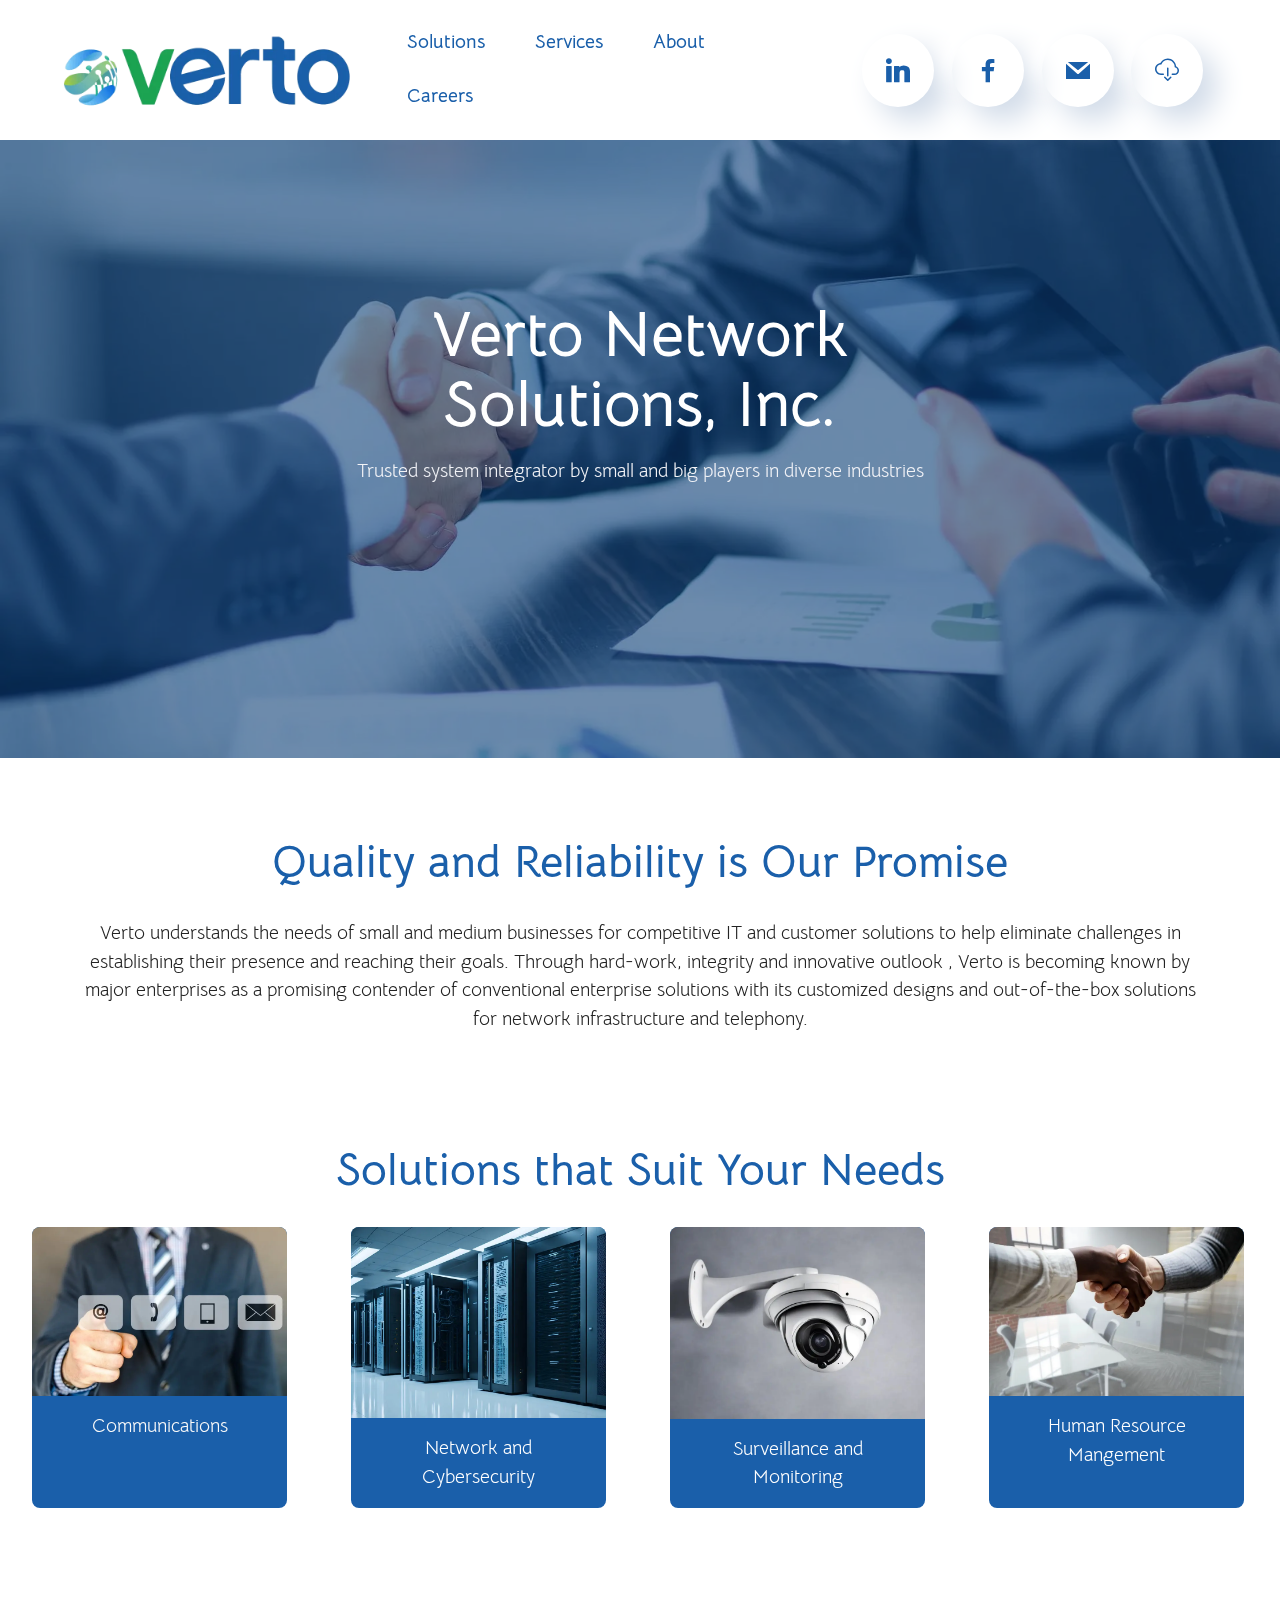
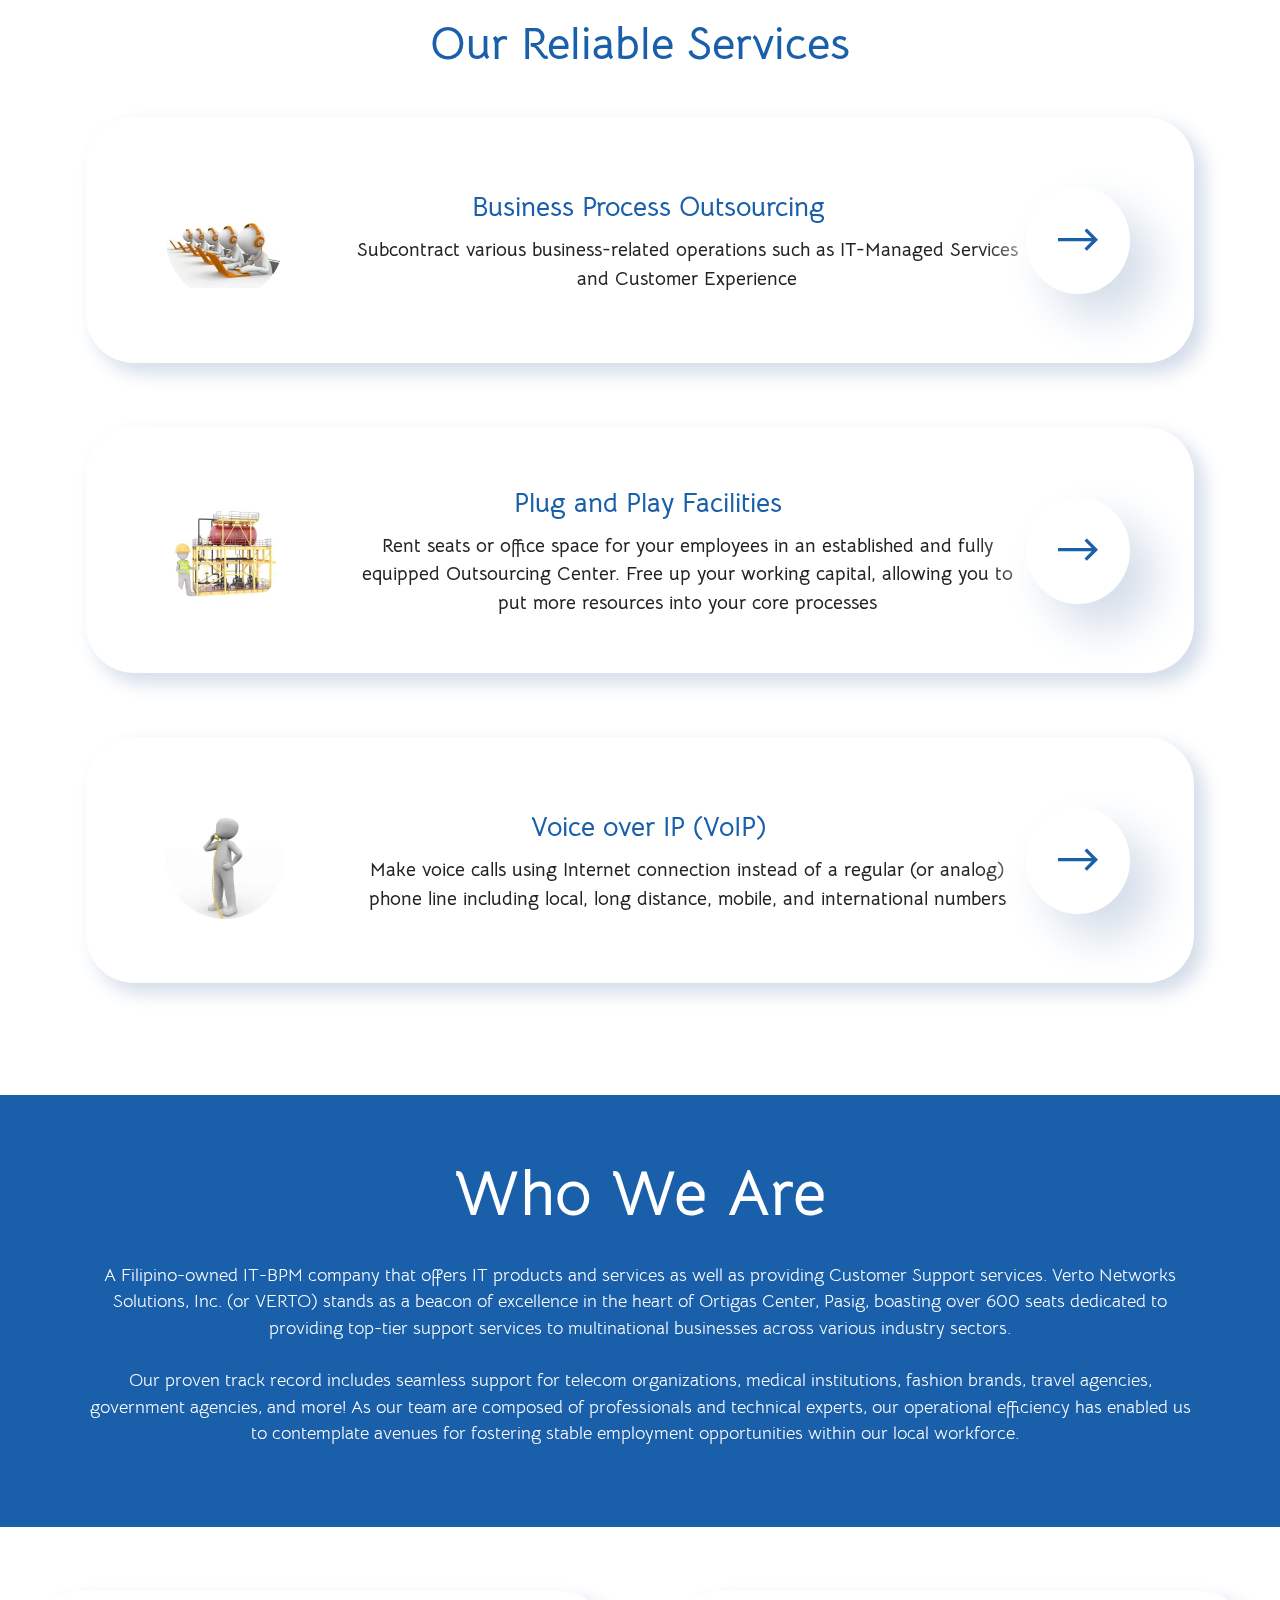
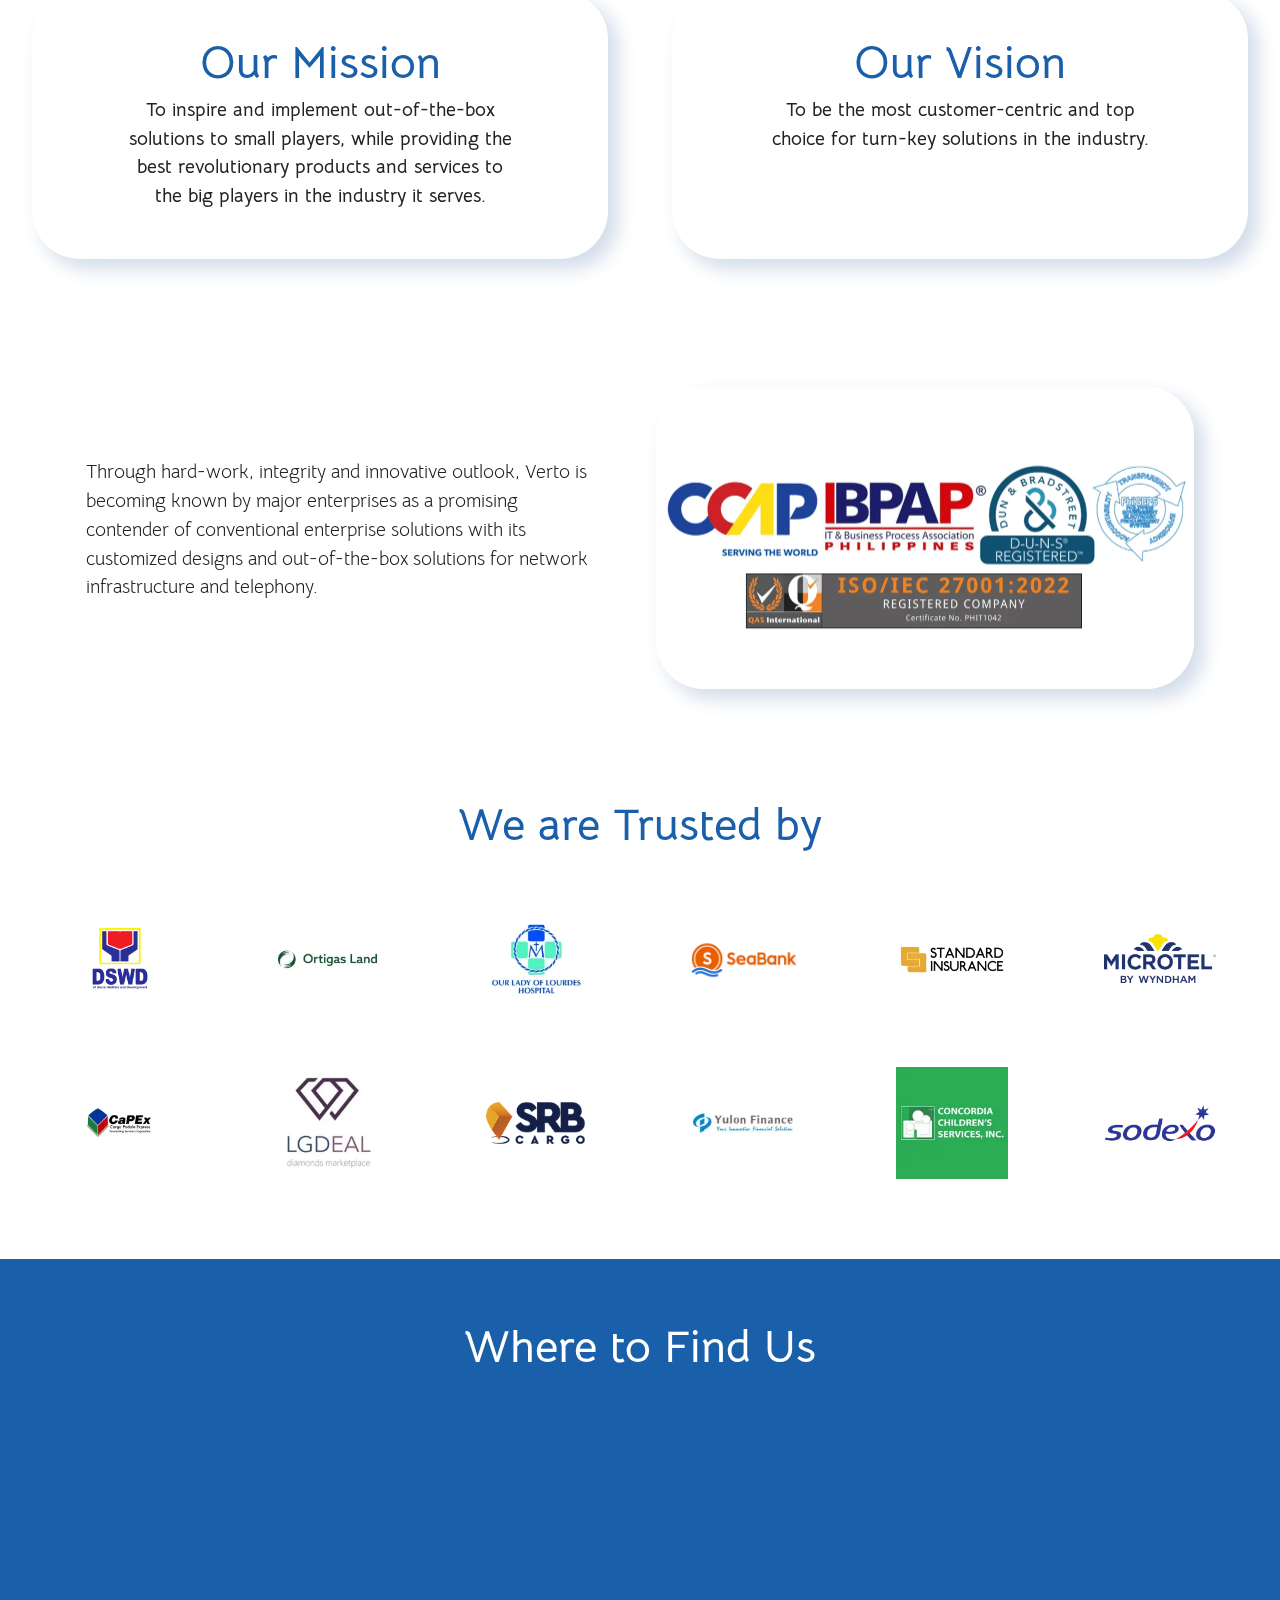
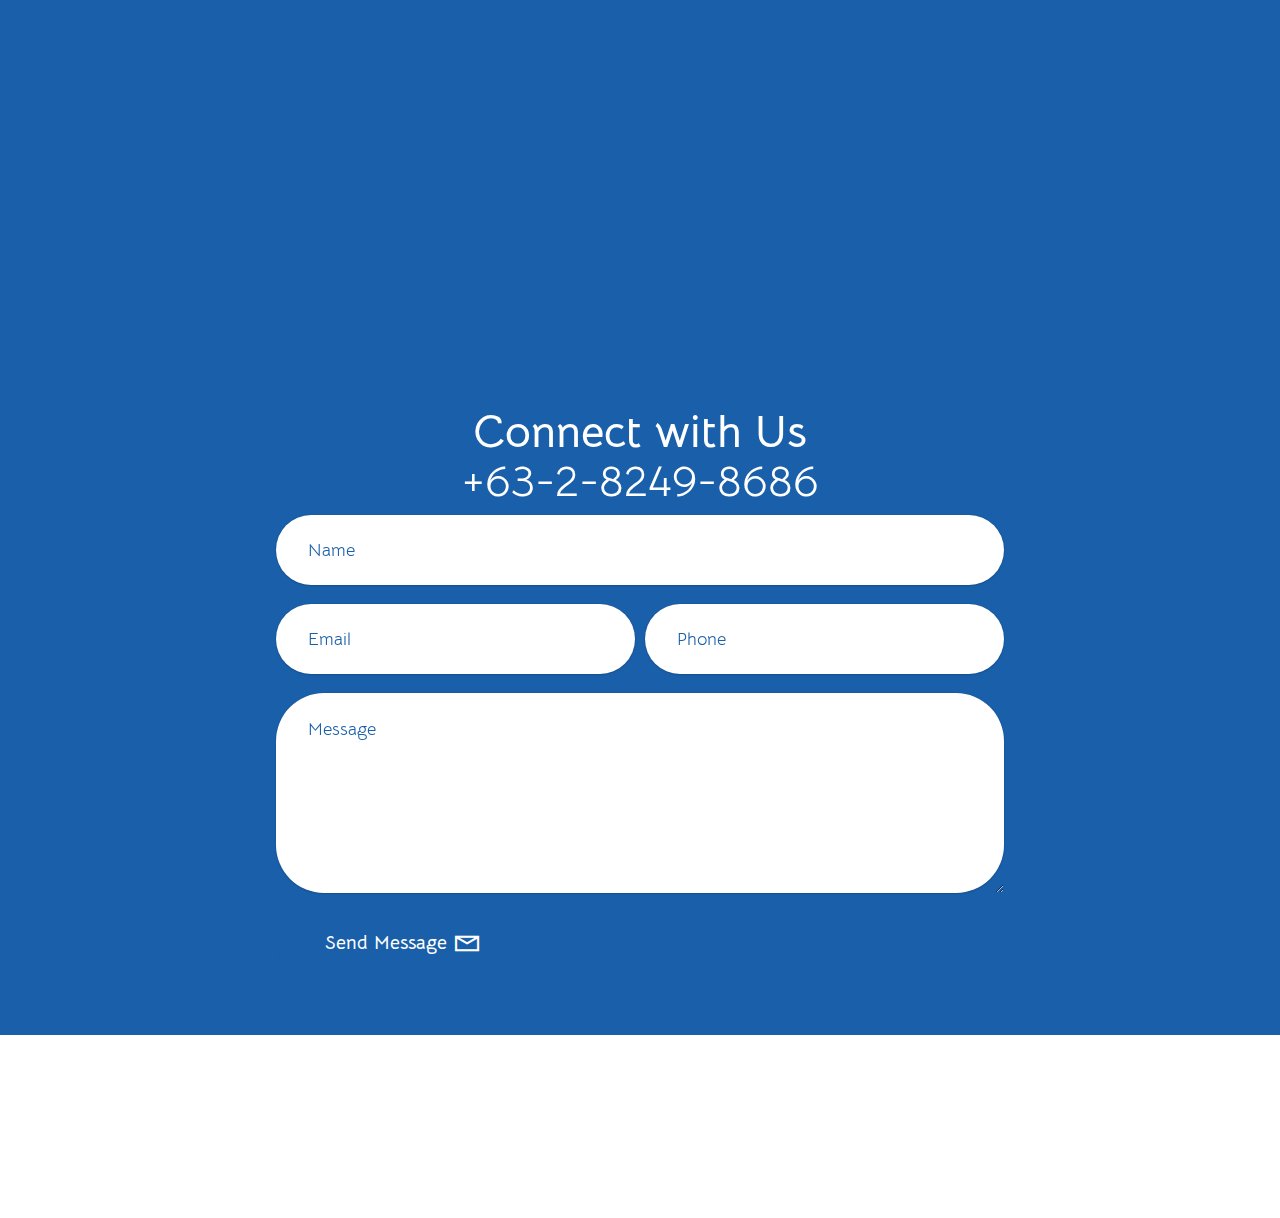
==== index.html @ 300d714e "vertowebsite" ====
<!DOCTYPE html>
<html  >
<head>
  <!-- Site made with Mobirise Website Builder v5.9.17, https://mobirise.com -->
  <meta charset="UTF-8">
  <meta http-equiv="X-UA-Compatible" content="IE=edge">
  <meta name="generator" content="Mobirise v5.9.17, mobirise.com">
  <meta name="viewport" content="width=device-width, initial-scale=1, minimum-scale=1">
  <link rel="shortcut icon" href="assets/images/verto-favicon-128x129.png" type="image/x-icon">
  <meta name="description" content="">
  
  
  <title>Home</title>
  <link rel="stylesheet" href="assets/web/assets/mobirise-icons2/mobirise2.css">
  <link rel="stylesheet" href="assets/web/assets/mobirise-icons-bold/mobirise-icons-bold.css">
  <link rel="stylesheet" href="assets/tether/tether.min.css">
  <link rel="stylesheet" href="assets/bootstrap/css/bootstrap.min.css">
  <link rel="stylesheet" href="assets/bootstrap/css/bootstrap-grid.min.css">
  <link rel="stylesheet" href="assets/bootstrap/css/bootstrap-reboot.min.css">
  <link rel="stylesheet" href="assets/dropdown/css/style.css">
  <link rel="stylesheet" href="assets/formstyler/jquery.formstyler.css">
  <link rel="stylesheet" href="assets/formstyler/jquery.formstyler.theme.css">
  <link rel="stylesheet" href="assets/datepicker/jquery.datetimepicker.min.css">
  <link rel="stylesheet" href="assets/socicon/css/styles.css">
  <link rel="stylesheet" href="assets/theme/css/style.css">
  <link rel="preload" href="https://fonts.googleapis.com/css?family=Bellota+Text:300,300i,400,400i,700,700i&display=swap" as="style" onload="this.onload=null;this.rel='stylesheet'">
  <noscript><link rel="stylesheet" href="https://fonts.googleapis.com/css?family=Bellota+Text:300,300i,400,400i,700,700i&display=swap"></noscript>
  <link rel="preload" as="style" href="assets/mobirise/css/mbr-additional.css?v=G2SCIL"><link rel="stylesheet" href="assets/mobirise/css/mbr-additional.css?v=G2SCIL" type="text/css">

  
  
  
</head>
<body>
  
  <section class="menu menu1 cid-u6RTffE7RL" once="menu" id="menu1-0">
    
    <nav class="navbar navbar-dropdown navbar-fixed-top navbar-expand-lg">
        <div class="container">
            <div class="navbar-brand">
                <span class="navbar-logo">
                    
                        <a href="index.html"><img src="assets/images/verto-png-810x234.webp" alt="Verto Logo" style="height: 5.8rem;"></a>
                    
                </span>
                
            </div>
            <button class="navbar-toggler" type="button" data-toggle="collapse" data-target="#navbarSupportedContent" aria-controls="navbarNavAltMarkup" aria-expanded="false" aria-label="Toggle navigation">
                <div class="hamburger">
                    <span></span>
                    <span></span>
                    <span></span>
                    <span></span>
                </div>
            </button>
            <div class="collapse navbar-collapse" id="navbarSupportedContent">
                <ul class="navbar-nav nav-dropdown nav-right" data-app-modern-menu="true"><li class="nav-item"><a class="nav-link link text-success text-primary display-7" href="index.html#slider2-a">Solutions</a></li>
                    <li class="nav-item"><a class="nav-link link text-success text-primary display-7" href="index.html#clients01-b">Services</a></li>
                    <li class="nav-item"><a class="nav-link link text-success text-primary display-7" href="index.html#article01-e">About</a></li><li class="nav-item"><a class="nav-link link text-success text-primary display-7" href="index.html#article01-e">Careers</a></li></ul>
                <div class="icons-menu">
                    <a class="iconfont-wrapper" href="https://www.linkedin.com/company/verto-communications-networks-solutions/about/" target="_blank">
                        <span class="p-2 mbr-iconfont socicon-linkedin socicon"></span>
                    </a>
                    <a class="iconfont-wrapper" href="https://www.facebook.com/vertoph" target="_blank">
                        <span class="p-2 mbr-iconfont socicon-facebook socicon"></span>
                    </a>
                    <a class="iconfont-wrapper" href="index.html#contacts08-o" target="_blank">
                        <span class="p-2 mbr-iconfont socicon-mail socicon"></span>
                    </a>
                    <a class="iconfont-wrapper" href="brochures.html" target="_blank">
                        <span class="p-2 mbr-iconfont mbrib-download"></span>
                    </a>
                </div>
                
            </div>
        </div>
    </nav>
</section>

<section class="header3 cid-u7ymJeu5uH mbr-parallax-background" id="header03-4d">

    
    


    <div class="mbr-overlay" style="opacity: 0.6; background-color: rgb(11, 62, 117);"></div>

    <div class="container">
        <div class="row justify-content-center">
            <div class="col-12 col-lg-7">
                <h1 class="mbr-section-title mbr-fonts-style mb-3 display-1"><strong>Verto Network Solutions, Inc.</strong></h1>
                
                <p class="mbr-text mbr-fonts-style mb-4 display-7">Trusted system integrator by small and big players in diverse industries<br></p>
                
            </div>
        </div>
    </div>
</section>

<section class="article1 cid-u6RWKQDRRu" id="article01-2">
    
    <div class="container-fluid">
        <div class="row justify-content-center">
            <div class="col-md-12 align-left col-lg-11">
                
                <h4 class="mbr-section-subtitle mbr-fonts-style mb-4 display-2"><strong>Quality and Reliability is Our Promise</strong></h4>
                <p class="mbr-text mbr-fonts-style display-7">Verto understands the needs of small and medium businesses for competitive IT and customer solutions to help eliminate challenges in establishing their presence and reaching their goals.&nbsp;Through hard-work, integrity and innovative outlook , Verto is becoming known by major enterprises as a promising contender of conventional enterprise solutions with its customized designs and out-of-the-box solutions for network infrastructure and telephony.<br></p>
            </div>
        </div>
    </div>
</section>

<section data-bs-version="5.1" class="slider2 mbr-embla justify-content-center cid-u6Sut30b5a" id="slider2-a">
    
    

    

    <div class="position-relative">
        <div class="mbr-section-head justify-content-center d-flex"> 
            <div class="wrap">
               <h4 class="mbr-section-title mbr-fonts-style mb-0 display-2"><strong>Solutions that Suit Your Needs</strong></h4> 
            </div>
        </div>
        <div class="embla mt-4" data-skip-snaps="true" data-align="start" data-contain-scroll="trimSnaps" data-loop="true" data-auto-play="true" data-auto-play-interval="2" data-draggable="true">
            <div class="embla__viewport container-fluid">
                <div class="embla__container">
                    <div class="embla__slide slider-image item" style="margin-left: 2rem; margin-right: 2rem;">
                        <div class="slide-content">
                            <div class="item-wrapper">
                                <div class="item-img">
                                    
                                <a href="communications.html"><img src="assets/images/mbr-880x583.webp" alt="Communications" title=""></a></div>
                            </div>
                            <div class="item-content">
                                <p class="mbr-text mbr-fonts-style mt-3 display-7"><a href="communications.html" class="text-white">Communications</a></p>
                            </div>
                        </div>
                    </div>
                    <div class="embla__slide slider-image item" style="margin-left: 2rem; margin-right: 2rem;">
                        <div class="slide-content">
                            <div class="item-wrapper">
                                <div class="item-img">
                                    
                                <a href="networkandcybersecurity.html"><img src="assets/images/mbr-880x659.webp" alt="Network Security" title=""></a></div>
                            </div>
                            <div class="item-content">
                                <p class="mbr-text mbr-fonts-style mt-3 display-7"><a href="networkandcybersecurity.html" class="text-primary">Network and Cybersecurity</a></p>
                            </div>
                        </div>
                    </div>
                    <div class="embla__slide slider-image item" style="margin-left: 2rem; margin-right: 2rem;">
                        <div class="slide-content">
                            <div class="item-wrapper">
                                <div class="item-img">
                                    
                                <a href="surveillance.html"><img src="assets/images/mbr-880x660.webp" alt="surveillance" title=""></a></div>
                            </div>
                            <div class="item-content">
                                <p class="mbr-text mbr-fonts-style mt-3 display-7"><a href="surveillance.html" class="text-primary">Surveillance and Monitoring</a></p>
                            </div>
                        </div>
                    </div>
                    <div class="embla__slide slider-image item" style="margin-left: 2rem; margin-right: 2rem;">
                        <div class="slide-content">
                            <div class="item-wrapper">
                                <div class="item-img">
                                    
                                <a href="hris.html"><img src="assets/images/mbr-1-880x583.webp" alt="HRIS" title=""></a></div>
                            </div>
                            <div class="item-content">
                                <p class="mbr-text mbr-fonts-style mt-3 display-7"><a href="hris.html" class="text-primary">Human Resource Mangement</a></p>
                            </div>
                        </div>
                    </div>
                    <div class="embla__slide slider-image item" style="margin-left: 2rem; margin-right: 2rem;">
                        <div class="slide-content">
                            <div class="item-wrapper">
                                <div class="item-img">
                                    
                                <a href="chatbot.html"><img src="assets/images/mbr-1-880x587.webp" alt="Chatbot" title=""></a></div>
                            </div>
                            <div class="item-content">
                                <p class="mbr-text mbr-fonts-style mt-3 display-7"><a href="chatbot.html" class="text-primary">Chatbot</a></p>
                            </div>
                        </div>
                    </div>
                    <div class="embla__slide slider-image item" style="margin-left: 2rem; margin-right: 2rem;">
                        <div class="slide-content">
                            <div class="item-wrapper">
                                <div class="item-img">
                                    
                                <a href="communications.html#article06-2q"><img src="assets/images/mbr-880x484.webp" alt="Telemedicine" title=""></a></div>
                            </div>
                            <div class="item-content">
                                <p class="mbr-text mbr-fonts-style mt-3 display-7"><a href="communications.html#article06-2q" class="text-primary">Telemedicine and Teleconsultation</a></p>
                            </div>
                        </div>
                    </div>
                </div>
            </div>
            <button class="embla__button embla__button--prev">
                <span class="mobi-mbri mobi-mbri-arrow-prev mbr-iconfont" aria-hidden="true"></span>
                <span class="sr-only visually-hidden visually-hidden">Previous</span>
            </button>
            <button class="embla__button embla__button--next">
                <span class="mobi-mbri mobi-mbri-arrow-next mbr-iconfont" aria-hidden="true"></span>
                <span class="sr-only visually-hidden visually-hidden">Next</span>
            </button>
        </div>
    </div>
</section>

<section class="clients1 cid-u6SzyJ6UQS" id="clients01-b">
    
    

    
    <div class="container">
        <div class="row justify-content-center">
            <div class="col-12">
                <h2 class="title align-left mbr-fonts-style mb-5 display-2"><strong>Our Reliable Services</strong></h2>

            </div>
            <div class="card col-12 col-md-12 col-lg-12">
                <div class="card-wrapper">
                    <img src="assets/images/mbr-236x189.webp" alt="Mobirise">
                    <div class="card-box">
                        <h4 class="card-title mbr-fonts-style mb-2 display-5"><strong>Business Process Outsourcing</strong></h4>
                        <h5 class="card-text mbr-fonts-style display-7"><strong>Subcontract various business-related operations such as IT-Managed Services and Customer Experience</strong></h5>
                    </div>

                    <a href="bpo.html"><span class="mbr-iconfont m-auto mobi-mbri-right mobi-mbri"></span></a>


                </div>
            </div>
            <div class="card col-12 col-md-12 col-lg-12">
                <div class="card-wrapper">
                    <img src="assets/images/mbr-1-236x236.webp" alt="Mobirise">
                    <div class="card-box">
                        <h4 class="card-title mbr-fonts-style mb-2 display-5"><strong>Plug and Play Facilities</strong></h4>
                        <h5 class="card-text mbr-fonts-style display-7"><strong>Rent seats or office space for your employees in an established and fully equipped Outsourcing Center. Free up your working capital, allowing you to put more resources into your core processes</strong></h5>
                    </div>
                    <a href="seatleasing.html"><span class="mbr-iconfont m-auto mobi-mbri-right mobi-mbri"></span></a>
                </div>
            </div>
            <div class="card col-12 col-md-12 col-lg-12">
                <div class="card-wrapper">
                    <img src="assets/images/mbr-2-236x236.webp" alt="Mobirise">
                    <div class="card-box">
                        <h4 class="card-title mbr-fonts-style mb-2 display-5"><strong>Voice over IP (VoIP)</strong></h4>
                        <h5 class="card-text mbr-fonts-style display-7"><strong>Make voice calls using Internet connection instead of a regular (or analog) phone line including local, long distance, mobile, and international numbers</strong></h5>
                    </div>
                    <a href="voip.html"><span class="mbr-iconfont m-auto mobi-mbri-right mobi-mbri"></span></a>
                </div>
            </div>


        </div>
    </div>
</section>

<section class="article1 cid-u6T4GCsfJ1" id="article01-e">
    
    <div class="container-fluid">
        <div class="row justify-content-center">
            <div class="col-md-12 align-left col-lg-11">
                
                <h4 class="mbr-section-subtitle mbr-fonts-style mb-4 display-1"><strong>Who We Are</strong></h4>
                <p class="mbr-text mbr-fonts-style display-4">A Filipino-owned IT-BPM company that offers IT products and services as well as providing Customer Support services. Verto Networks Solutions, Inc. (or VERTO) stands as a beacon of excellence in the heart of Ortigas Center, Pasig, boasting over 600 seats dedicated to providing top-tier support services to multinational businesses across various industry sectors. 
<br>
<br>Our proven track record includes seamless support for telecom organizations, medical institutions, fashion brands, travel agencies, government agencies, and more! As our team are composed of professionals and technical experts, our operational efficiency has enabled us to contemplate avenues for fostering stable employment opportunities within our local workforce.&nbsp;&nbsp;<br></p>
            </div>
        </div>
    </div>
</section>

<section class="features3 cid-u6T8d492zG" id="features03-j">
    
    

    
    <div class="container-fluid">
        <div class="row justify-content-center">
            <div class="card col-12 col-md-10 col-lg-6">
                <div class="card-wrapper">
                    
                    <div class="card-box">
  
                        <h4 class="card-title mbr-fonts-style mb-2 display-2"><strong>Our Mission</strong></h4>
                        <h5 class="card-text mbr-fonts-style display-7"><strong>To inspire and implement out-of-the-box
</strong><div><strong>solutions to small players, while providing the
</strong></div><div><strong>best revolutionary products and services to
</strong></div><div><strong>the big players in the industry it serves.</strong></div></h5>

                    </div>
                </div>
            </div>
            <div class="card col-12 col-md-10 col-lg-6">
                <div class="card-wrapper">
                    
                    <div class="card-box">
                        <h4 class="card-title mbr-fonts-style mb-2 display-2"><strong>Our Vision</strong></h4>
                        <h5 class="card-text mbr-fonts-style display-7"><strong>To be the most customer-centric and top
</strong><div><strong>choice for turn-key solutions in the industry.</strong></div><br><div><strong>
</strong></div><div><br></div></h5>
                    </div>
                </div>
            </div>


        </div>
    </div>
</section>

<section class="article5 cid-u6T92u7xAh" id="article06-k">

    
    


    
    <div class="container">
        <div class="row justify-content-center">
            <div class="card col-12 col-lg">
                <div class="card-wrapper align-left">
                    
                    <p class="mbr-text mbr-fonts-style display-7">Through hard-work, integrity and innovative outlook, Verto is becoming known by major enterprises as a promising contender of conventional enterprise solutions with its customized designs and out-of-the-box solutions for network infrastructure and telephony.&nbsp;<br></p>
                    
                </div>
            </div>
            <div class="col-12 col-lg-6">
                <div class="image-wrapper">
                    <img src="assets/images/certifications-1076x605.webp" alt="Certifications">
                </div>
            </div>
        </div>
    </div>
</section>

<section class="people5 shopm5 cid-u7JFy0uDtF" id="apeople5-53">
    
    <div class="images-container container-fluid">
        <div class="mbr-section-head">
            <h3 class="mbr-section-title mbr-fonts-style align-center mb-0 display-2">
                <strong>We are Trusted by</strong></h3>
            
        </div>
        <div class="row justify-content-center">
            <div class="card col-6 col-md-4 col-lg-2">
                <img src="assets/images/dswd-symbol-188x106.webp" alt="DSWD">
            </div>
            <div class="card col-6 col-md-4 col-lg-2">
                <img src="assets/images/hellmann-188x44.webp" alt="Ortigas Land">
            </div>
            <div class="card col-6 col-md-4 col-lg-2">
                <img src="assets/images/ollh-logo-188x148.webp" alt="OLLH">
            </div>
            <div class="card col-6 col-md-4 col-lg-2">
                <img src="assets/images/sea-bank-logo-236x124.webp" alt="Seabank">
            </div>
            <div class="card col-6 col-md-4 col-lg-2">
                <img src="assets/images/standard-insurance-188x57.webp" alt="Standard Insurance">
            </div>
            <div class="card col-6 col-md-4 col-lg-2">
                <img src="assets/images/microtel-188x82.webp" alt="Microtel">
            </div>
            <div class="card col-6 col-md-4 col-lg-2">
                <img src="assets/images/capex-188x83.webp" alt="Capex">
            </div>
            <div class="card col-6 col-md-4 col-lg-2">
                <img src="assets/images/lg-deal-188x188.webp" alt="LG Deal">
            </div>
            <div class="card col-6 col-md-4 col-lg-2">
                <img src="assets/images/srb-cargo-logo-for-bright.webp" alt="SRB Cargo">
            </div>
            <div class="card col-6 col-md-4 col-lg-2">
                <img src="assets/images/yulon-188x188.webp" alt="Yulon">
            </div>
            <div class="card col-6 col-md-4 col-lg-2">
                <img src="assets/images/concordia-188x188.webp" alt="Concordia">
            </div>
            <div class="card col-6 col-md-4 col-lg-2">
                <img src="assets/images/sodexo-188x63.webp" alt="Sodexo">
            </div>
        </div>
    </div>
</section>

<section class="map1 cid-u6T9Pi1hJh" id="contacts01-m">
    
    

    
    <div class="container">
        <div class="mbr-section-head mb-4">
            <h3 class="mbr-section-title mbr-fonts-style align-center mb-0 display-2">
                <strong>Where to Find Us</strong></h3>
            
        </div>
        <div class="google-map"><iframe frameborder="0" style="border:0" src="https://www.google.com/maps/embed?pb=!1m18!1m12!1m3!1d3861.366341655413!2d121.05280979678955!3d14.578189200000006!2m3!1f0!2f0!3f0!3m2!1i1024!2i768!4f13.1!3m3!1m2!1s0x3397c86ab75d92e1%3A0x688739fbf3eee1fa!2sVerto%20Network%20Solutions!5e0!3m2!1sen!2sph!4v1710319018170!5m2!1sen!2sph" allowfullscreen=""></iframe></div>
    </div>
</section>

<section class="form cid-u6TbeZFWmE" id="contacts08-o">
    
    
    <div class="container">
        <div class="row">
            <div class="col-lg-8 mx-auto mbr-form" data-form-type="formoid">
                <!--Formbuilder Form-->
                <form action="https://mobirise.eu/" method="POST" class="mbr-form form-with-styler" data-form-title="Form Name"><input type="hidden" name="email" data-form-email="true" value="18IEhIvRUOHEV2rY7Q5wnZ/ZUV1GTMKdFfiV6U76lL2pOCu4YeoHVmBtMT801ZkLtklndbr53vPUrC5aTML6TIJh1AQfZknC8Gq+5koCDkeh3Rp8d1sWj1C5oNeeXJu8.jCtUQnTczThSWA/H2NnuU5cFj2SghXuhWOBDI4qjx935lOnE4qWC6m3Ccd22Rc9cVPEHQQ/4rQj3bzq+5RCrAwsOuUHBgP03xB0JR97o54R8qo2GrSaTorM9vY4dLRVO">
                    <div class="form-row">
                        <div hidden="hidden" data-form-alert="" class="alert alert-success col-12">Your message is received!

One of our people will contact you soon.</div>
                        <div hidden="hidden" data-form-alert-danger="" class="alert alert-danger col-12">Oops...! some
                            problem!</div>
                    </div>
                    <div class="dragArea form-row">
                        <div class="col-lg-12 col-md-12 col-sm-12">
                            <h4 class="mbr-fonts-style display-2"><strong>Connect with Us</strong><br><strong><a href="tel:+63282498686" class="text-primary">+63-2-8249-8686</a></strong></h4>
                        </div>
                        <div class="col-lg-12 col-md-12 col-sm-12">
                        </div>
                        <div data-for="name" class="col-lg-12 col-md-12 col-sm-12 form-group">
                            <input type="text" name="name" placeholder="Name" data-form-field="name" class="form-control display-7" value="" id="name-contacts08-o">
                        </div>
                        <div data-for="email" class="col-lg-6 col-md-12 col-sm-12 form-group">
                            <input type="email" name="email" placeholder="Email" data-form-field="email" class="form-control display-7" value="" id="email-contacts08-o">
                        </div>
                        <div data-for="phone" class="col-lg-6 col-md-12 col-sm-12 form-group">
                            <input type="tel" name="phone" placeholder="Phone" data-form-field="phone" class="form-control display-7" value="" id="phone-contacts08-o">
                        </div>
                        <div data-for="message" class="col-lg-12 col-md-12 col-sm-12 form-group">
                            <textarea name="message" placeholder="Message" data-form-field="message" class="form-control display-7" id="message-contacts08-o"></textarea>
                        </div>
                        <div class="col-auto"><button type="submit" class="btn btn-lg btn-success display-7"><span class="mobi-mbri mobi-mbri-letter mbr-iconfont mbr-iconfont-btn"></span>Send
                                Message</button></div>
                    </div>
                </form>
                <!--Formbuilder Form-->
            </div>
        </div>
    </div>
</section>

<section class="footer1 cid-u7LbedBSmZ mbr-reveal" once="footers" id="footer01-5b">
    

    

    <div class="container">
        <div class="media-container-row align-center mbr-white">
            <div class="row row-links">
                <ul class="foot-menu">
                    
                    
                    
                    
                    
                <li class="foot-menu-item mbr-fonts-style display-7"><a href="tel:+63282498686" class="text-primary">+63-2-8249-8686</a></li><li class="foot-menu-item mbr-fonts-style display-7"><a href="mailto:salesteam@vertocommunications.net" class="text-primary">salesteam@vertocommunications.net</a></li><li class="foot-menu-item mbr-fonts-style display-7"><a href="mailto:apply@vertonetworks.com" class="text-primary">apply@vertonetworks.com</a></li></ul>
            </div>
            
            <div class="row row-copirayt">
                <p class="mbr-text mb-0 mbr-fonts-style mbr-white align-center display-4">
                    © Copyright 2023 Verto Network Solutions, Inc. - All Rights Reserved
                </p>
            </div>
        </div>
    </div>
</section>


<script src="assets/web/assets/jquery/jquery.min.js"></script>
  <script src="assets/popper/popper.min.js"></script>
  <script src="assets/tether/tether.min.js"></script>
  <script src="assets/bootstrap/js/bootstrap.min.js"></script>
  <script src="assets/smoothscroll/smooth-scroll.js"></script>
  <script src="assets/dropdown/js/nav-dropdown.js"></script>
  <script src="assets/dropdown/js/navbar-dropdown.js"></script>
  <script src="assets/touchswipe/jquery.touch-swipe.min.js"></script>
  <script src="assets/parallax/jarallax.min.js"></script>
  <script src="assets/embla/embla.min.js"></script>
  <script src="assets/embla/script.js"></script>
  <script src="assets/formstyler/jquery.formstyler.js"></script>
  <script src="assets/formstyler/jquery.formstyler.min.js"></script>
  <script src="assets/datepicker/jquery.datetimepicker.full.js"></script>
  <script src="assets/theme/js/script.js"></script>
  <script src="assets/formoid/formoid.min.js"></script>
  
  
  
</body>
</html>
---- assets/web/assets/mobirise-icons2/mobirise2.css ----
@font-face {
  font-family: 'Moririse2';
  font-display: swap;
  src:  url('mobirise2.eot?f2bix4');
  src:  url('mobirise2.eot?f2bix4#iefix') format('embedded-opentype'),
    url('mobirise2.ttf?f2bix4') format('truetype'),
    url('mobirise2.woff?f2bix4') format('woff'),
    url('mobirise2.svg?f2bix4#mobirise2') format('svg');
  font-weight: normal;
  font-style: normal;
}

[class^="mobi-"], [class*=" mobi-"] {
  /* use !important to prevent issues with browser extensions that change fonts */
  font-family: 'Moririse2' !important;
  speak: none;
  font-style: normal;
  font-weight: normal;
  font-variant: normal;
  text-transform: none;
  line-height: 1;

  /* Better Font Rendering =========== */
  -webkit-font-smoothing: antialiased;
  -moz-osx-font-smoothing: grayscale;
}

.mobi-mbri-add-submenu:before {
  content: "\e900";
}
.mobi-mbri-alert:before {
  content: "\e901";
}
.mobi-mbri-align-center:before {
  content: "\e902";
}
.mobi-mbri-align-justify:before {
  content: "\e903";
}
.mobi-mbri-align-left:before {
  content: "\e904";
}
.mobi-mbri-align-right:before {
  content: "\e905";
}
.mobi-mbri-android:before {
  content: "\e906";
}
.mobi-mbri-apple:before {
  content: "\e907";
}
.mobi-mbri-arrow-down:before {
  content: "\e908";
}
.mobi-mbri-arrow-next:before {
  content: "\e909";
}
.mobi-mbri-arrow-prev:before {
  content: "\e90a";
}
.mobi-mbri-arrow-up:before {
  content: "\e90b";
}
.mobi-mbri-bold:before {
  content: "\e90c";
}
.mobi-mbri-bookmark:before {
  content: "\e90d";
}
.mobi-mbri-bootstrap:before {
  content: "\e90e";
}
.mobi-mbri-briefcase:before {
  content: "\e90f";
}
.mobi-mbri-browse:before {
  content: "\e910";
}
.mobi-mbri-bulleted-list:before {
  content: "\e911";
}
.mobi-mbri-calendar:before {
  content: "\e912";
}
.mobi-mbri-camera:before {
  content: "\e913";
}
.mobi-mbri-cart-add:before {
  content: "\e914";
}
.mobi-mbri-cart-full:before {
  content: "\e915";
}
.mobi-mbri-cash:before {
  content: "\e916";
}
.mobi-mbri-change-style:before {
  content: "\e917";
}
.mobi-mbri-chat:before {
  content: "\e918";
}
.mobi-mbri-clock:before {
  content: "\e919";
}
.mobi-mbri-close:before {
  content: "\e91a";
}
.mobi-mbri-cloud:before {
  content: "\e91b";
}
.mobi-mbri-code:before {
  content: "\e91c";
}
.mobi-mbri-contact-form:before {
  content: "\e91d";
}
.mobi-mbri-credit-card:before {
  content: "\e91e";
}
.mobi-mbri-cursor-click:before {
  content: "\e91f";
}
.mobi-mbri-cust-feedback:before {
  content: "\e920";
}
.mobi-mbri-database:before {
  content: "\e921";
}
.mobi-mbri-delivery:before {
  content: "\e922";
}
.mobi-mbri-desktop:before {
  content: "\e923";
}
.mobi-mbri-devices:before {
  content: "\e924";
}
.mobi-mbri-down:before {
  content: "\e925";
}
.mobi-mbri-download-2:before {
  content: "\e926";
}
.mobi-mbri-download:before {
  content: "\e927";
}
.mobi-mbri-drag-n-drop-2:before {
  content: "\e928";
}
.mobi-mbri-drag-n-drop:before {
  content: "\e929";
}
.mobi-mbri-edit-2:before {
  content: "\e92a";
}
.mobi-mbri-edit:before {
  content: "\e92b";
}
.mobi-mbri-error:before {
  content: "\e92c";
}
.mobi-mbri-extension:before {
  content: "\e92d";
}
.mobi-mbri-features:before {
  content: "\e92e";
}
.mobi-mbri-file:before {
  content: "\e92f";
}
.mobi-mbri-flag:before {
  content: "\e930";
}
.mobi-mbri-folder:before {
  content: "\e931";
}
.mobi-mbri-gift:before {
  content: "\e932";
}
.mobi-mbri-github:before {
  content: "\e933";
}
.mobi-mbri-globe-2:before {
  content: "\e934";
}
.mobi-mbri-globe:before {
  content: "\e935";
}
.mobi-mbri-growing-chart:before {
  content: "\e936";
}
.mobi-mbri-hearth:before {
  content: "\e937";
}
.mobi-mbri-help:before {
  content: "\e938";
}
.mobi-mbri-home:before {
  content: "\e939";
}
.mobi-mbri-hot-cup:before {
  content: "\e93a";
}
.mobi-mbri-idea:before {
  content: "\e93b";
}
.mobi-mbri-image-gallery:before {
  content: "\e93c";
}
.mobi-mbri-image-slider:before {
  content: "\e93d";
}
.mobi-mbri-info:before {
  content: "\e93e";
}
.mobi-mbri-italic:before {
  content: "\e93f";
}
.mobi-mbri-key:before {
  content: "\e940";
}
.mobi-mbri-laptop:before {
  content: "\e941";
}
.mobi-mbri-layers:before {
  content: "\e942";
}
.mobi-mbri-left-right:before {
  content: "\e943";
}
.mobi-mbri-left:before {
  content: "\e944";
}
.mobi-mbri-letter:before {
  content: "\e945";
}
.mobi-mbri-like:before {
  content: "\e946";
}
.mobi-mbri-link:before {
  content: "\e947";
}
.mobi-mbri-lock:before {
  content: "\e948";
}
.mobi-mbri-login:before {
  content: "\e949";
}
.mobi-mbri-logout:before {
  content: "\e94a";
}
.mobi-mbri-magic-stick:before {
  content: "\e94b";
}
.mobi-mbri-map-pin:before {
  content: "\e94c";
}
.mobi-mbri-menu:before {
  content: "\e94d";
}
.mobi-mbri-mobile-2:before {
  content: "\e94e";
}
.mobi-mbri-mobile-horizontal:before {
  content: "\e94f";
}
.mobi-mbri-mobile:before {
  content: "\e950";
}
.mobi-mbri-mobirise:before {
  content: "\e951";
}
.mobi-mbri-more-horizontal:before {
  content: "\e952";
}
.mobi-mbri-more-vertical:before {
  content: "\e953";
}
.mobi-mbri-music:before {
  content: "\e954";
}
.mobi-mbri-new-file:before {
  content: "\e955";
}
.mobi-mbri-numbered-list:before {
  content: "\e956";
}
.mobi-mbri-opened-folder:before {
  content: "\e957";
}
.mobi-mbri-pages:before {
  content: "\e958";
}
.mobi-mbri-paper-plane:before {
  content: "\e959";
}
.mobi-mbri-paperclip:before {
  content: "\e95a";
}
.mobi-mbri-phone:before {
  content: "\e95b";
}
.mobi-mbri-photo:before {
  content: "\e95c";
}
.mobi-mbri-photos:before {
  content: "\e95d";
}
.mobi-mbri-pin:before {
  content: "\e95e";
}
.mobi-mbri-play:before {
  content: "\e95f";
}
.mobi-mbri-plus:before {
  content: "\e960";
}
.mobi-mbri-preview:before {
  content: "\e961";
}
.mobi-mbri-print:before {
  content: "\e962";
}
.mobi-mbri-protect:before {
  content: "\e963";
}
.mobi-mbri-question:before {
  content: "\e964";
}
.mobi-mbri-quote-left:before {
  content: "\e965";
}
.mobi-mbri-quote-right:before {
  content: "\e966";
}
.mobi-mbri-redo:before {
  content: "\e967";
}
.mobi-mbri-refresh:before {
  content: "\e968";
}
.mobi-mbri-responsive-2:before {
  content: "\e969";
}
.mobi-mbri-responsive:before {
  content: "\e96a";
}
.mobi-mbri-right:before {
  content: "\e96b";
}
.mobi-mbri-rocket:before {
  content: "\e96c";
}
.mobi-mbri-sad-face:before {
  content: "\e96d";
}
.mobi-mbri-sale:before {
  content: "\e96e";
}
.mobi-mbri-save:before {
  content: "\e96f";
}
.mobi-mbri-search:before {
  content: "\e970";
}
.mobi-mbri-setting-2:before {
  content: "\e971";
}
.mobi-mbri-setting-3:before {
  content: "\e972";
}
.mobi-mbri-setting:before {
  content: "\e973";
}
.mobi-mbri-share:before {
  content: "\e974";
}
.mobi-mbri-shopping-bag:before {
  content: "\e975";
}
.mobi-mbri-shopping-basket:before {
  content: "\e976";
}
.mobi-mbri-shopping-cart:before {
  content: "\e977";
}
.mobi-mbri-sites:before {
  content: "\e978";
}
.mobi-mbri-smile-face:before {
  content: "\e979";
}
.mobi-mbri-speed:before {
  content: "\e97a";
}
.mobi-mbri-star:before {
  content: "\e97b";
}
.mobi-mbri-success:before {
  content: "\e97c";
}
.mobi-mbri-sun:before {
  content: "\e97d";
}
.mobi-mbri-sun2:before {
  content: "\e97e";
}
.mobi-mbri-tablet-vertical:before {
  content: "\e97f";
}
.mobi-mbri-tablet:before {
  content: "\e980";
}
.mobi-mbri-target:before {
  content: "\e981";
}
.mobi-mbri-timer:before {
  content: "\e982";
}
.mobi-mbri-to-ftp:before {
  content: "\e983";
}
.mobi-mbri-to-local-drive:before {
  content: "\e984";
}
.mobi-mbri-touch-swipe:before {
  content: "\e985";
}
.mobi-mbri-touch:before {
  content: "\e986";
}
.mobi-mbri-trash:before {
  content: "\e987";
}
.mobi-mbri-underline:before {
  content: "\e988";
}
.mobi-mbri-undo:before {
  content: "\e989";
}
.mobi-mbri-unlink:before {
  content: "\e98a";
}
.mobi-mbri-unlock:before {
  content: "\e98b";
}
.mobi-mbri-up-down:before {
  content: "\e98c";
}
.mobi-mbri-up:before {
  content: "\e98d";
}
.mobi-mbri-update:before {
  content: "\e98e";
}
.mobi-mbri-upload-2:before {
  content: "\e98f";
}
.mobi-mbri-upload:before {
  content: "\e990";
}
.mobi-mbri-user-2:before {
  content: "\e991";
}
.mobi-mbri-user:before {
  content: "\e992";
}
.mobi-mbri-users:before {
  content: "\e993";
}
.mobi-mbri-video-play:before {
  content: "\e994";
}
.mobi-mbri-video:before {
  content: "\e995";
}
.mobi-mbri-watch:before {
  content: "\e996";
}
.mobi-mbri-website-theme-2:before {
  content: "\e997";
}
.mobi-mbri-website-theme:before {
  content: "\e998";
}
.mobi-mbri-wifi:before {
  content: "\e999";
}
.mobi-mbri-windows:before {
  content: "\e99a";
}
.mobi-mbri-zoom-in:before {
  content: "\e99b";
}
.mobi-mbri-zoom-out:before {
  content: "\e99c";
}
---- assets/web/assets/mobirise-icons-bold/mobirise-icons-bold.css ----
@font-face {
  font-family: 'mobirise-icons-bold';
  font-display: swap;
  src:  url('mobirise-icons-bold.eot?m1l4yr');
  src:  url('mobirise-icons-bold.eot?m1l4yr#iefix') format('embedded-opentype'),
    url('mobirise-icons-bold.ttf?m1l4yr') format('truetype'),
    url('mobirise-icons-bold.woff?m1l4yr') format('woff'),
    url('mobirise-icons-bold.svg?m1l4yr#mobirise-icons-bold') format('svg');
  font-weight: normal;
  font-style: normal;
}

[class^="mbrib-"], [class*="mbrib-"] {
  /* use !important to prevent issues with browser extensions that change fonts */
  font-family: 'mobirise-icons-bold' !important;
  speak: none;
  font-style: normal;
  font-weight: normal;
  font-variant: normal;
  text-transform: none;
  line-height: 1;

  /* Better Font Rendering =========== */
  -webkit-font-smoothing: antialiased;
  -moz-osx-font-smoothing: grayscale;
}

.mbrib-add-submenu:before {
  content: "\e900";
}
.mbrib-alert:before {
  content: "\e901";
}
.mbrib-align-center:before {
  content: "\e902";
}
.mbrib-align-justify:before {
  content: "\e903";
}
.mbrib-align-left:before {
  content: "\e904";
}
.mbrib-align-right:before {
  content: "\e905";
}
.mbrib-android:before {
  content: "\e906";
}
.mbrib-apple:before {
  content: "\e907";
}
.mbrib-arrow-down:before {
  content: "\e908";
}
.mbrib-arrow-next:before {
  content: "\e909";
}
.mbrib-arrow-prev:before {
  content: "\e90a";
}
.mbrib-arrow-up:before {
  content: "\e90b";
}
.mbrib-bold:before {
  content: "\e90c";
}
.mbrib-bookmark:before {
  content: "\e90d";
}
.mbrib-bootstrap:before {
  content: "\e90e";
}
.mbrib-briefcase:before {
  content: "\e90f";
}
.mbrib-browse:before {
  content: "\e910";
}
.mbrib-bulleted-list:before {
  content: "\e911";
}
.mbrib-calendar:before {
  content: "\e912";
}
.mbrib-camera:before {
  content: "\e913";
}
.mbrib-cart-add:before {
  content: "\e914";
}
.mbrib-cart-full:before {
  content: "\e915";
}
.mbrib-cash:before {
  content: "\e916";
}
.mbrib-change-style:before {
  content: "\e917";
}
.mbrib-chat:before {
  content: "\e918";
}
.mbrib-clock:before {
  content: "\e919";
}
.mbrib-close:before {
  content: "\e91a";
}
.mbrib-cloud:before {
  content: "\e91b";
}
.mbrib-code:before {
  content: "\e91c";
}
.mbrib-contact-form:before {
  content: "\e91d";
}
.mbrib-credit-card:before {
  content: "\e91e";
}
.mbrib-cursor-click:before {
  content: "\e91f";
}
.mbrib-cust-feedback:before {
  content: "\e920";
}
.mbrib-database:before {
  content: "\e921";
}
.mbrib-delivery:before {
  content: "\e922";
}
.mbrib-desktop:before {
  content: "\e923";
}
.mbrib-devices:before {
  content: "\e924";
}
.mbrib-down:before {
  content: "\e925";
}
.mbrib-download:before {
  content: "\e926";
}
.mbrib-drag-n-drop:before {
  content: "\e927";
}
.mbrib-drag-n-drop2:before {
  content: "\e928";
}
.mbrib-edit:before {
  content: "\e929";
}
.mbrib-edit2:before {
  content: "\e92a";
}
.mbrib-error:before {
  content: "\e92b";
}
.mbrib-extension:before {
  content: "\e92c";
}
.mbrib-features:before {
  content: "\e92d";
}
.mbrib-file:before {
  content: "\e92e";
}
.mbrib-flag:before {
  content: "\e92f";
}
.mbrib-folder:before {
  content: "\e930";
}
.mbrib-gift:before {
  content: "\e931";
}
.mbrib-github:before {
  content: "\e932";
}
.mbrib-globe-2:before {
  content: "\e933";
}
.mbrib-globe:before {
  content: "\e934";
}
.mbrib-growing-chart:before {
  content: "\e935";
}
.mbrib-hearth:before {
  content: "\e936";
}
.mbrib-help:before {
  content: "\e937";
}
.mbrib-home:before {
  content: "\e938";
}
.mbrib-hot-cup:before {
  content: "\e939";
}
.mbrib-idea:before {
  content: "\e93a";
}
.mbrib-image-gallery:before {
  content: "\e93b";
}
.mbrib-image-slider:before {
  content: "\e93c";
}
.mbrib-info:before {
  content: "\e93d";
}
.mbrib-italic:before {
  content: "\e93e";
}
.mbrib-key:before {
  content: "\e93f";
}
.mbrib-laptop:before {
  content: "\e940";
}
.mbrib-layers:before {
  content: "\e941";
}
.mbrib-left-right:before {
  content: "\e942";
}
.mbrib-left:before {
  content: "\e943";
}
.mbrib-letter:before {
  content: "\e944";
}
.mbrib-like:before {
  content: "\e945";
}
.mbrib-link:before {
  content: "\e946";
}
.mbrib-lock:before {
  content: "\e947";
}
.mbrib-login:before {
  content: "\e948";
}
.mbrib-logout:before {
  content: "\e949";
}
.mbrib-magic-stick:before {
  content: "\e94a";
}
.mbrib-map-pin:before {
  content: "\e94b";
}
.mbrib-menu:before {
  content: "\e94c";
}
.mbrib-mobile:before {
  content: "\e94d";
}
.mbrib-mobile2:before {
  content: "\e94e";
}
.mbrib-mobirise:before {
  content: "\e94f";
}
.mbrib-more-horizontal:before {
  content: "\e950";
}
.mbrib-more-vertical:before {
  content: "\e951";
}
.mbrib-music:before {
  content: "\e952";
}
.mbrib-new-file:before {
  content: "\e953";
}
.mbrib-numbered-list:before {
  content: "\e954";
}
.mbrib-opened-folder:before {
  content: "\e955";
}
.mbrib-pages:before {
  content: "\e956";
}
.mbrib-paper-plane:before {
  content: "\e957";
}
.mbrib-paperclip:before {
  content: "\e958";
}
.mbrib-photo:before {
  content: "\e959";
}
.mbrib-photos:before {
  content: "\e95a";
}
.mbrib-pin:before {
  content: "\e95b";
}
.mbrib-play:before {
  content: "\e95c";
}
.mbrib-plus:before {
  content: "\e95d";
}
.mbrib-preview:before {
  content: "\e95e";
}
.mbrib-print:before {
  content: "\e95f";
}
.mbrib-protect:before {
  content: "\e960";
}
.mbrib-question:before {
  content: "\e961";
}
.mbrib-quote-left:before {
  content: "\e962";
}
.mbrib-quote-right:before {
  content: "\e963";
}
.mbrib-redo:before {
  content: "\e964";
}
.mbrib-refresh:before {
  content: "\e965";
}
.mbrib-responsive:before {
  content: "\e966";
}
.mbrib-right:before {
  content: "\e967";
}
.mbrib-rocket:before {
  content: "\e968";
}
.mbrib-sad-face:before {
  content: "\e969";
}
.mbrib-sale:before {
  content: "\e96a";
}
.mbrib-save:before {
  content: "\e96b";
}
.mbrib-search:before {
  content: "\e96c";
}
.mbrib-setting:before {
  content: "\e96d";
}
.mbrib-setting2:before {
  content: "\e96e";
}
.mbrib-setting3:before {
  content: "\e96f";
}
.mbrib-share:before {
  content: "\e970";
}
.mbrib-shopping-bag:before {
  content: "\e971";
}
.mbrib-shopping-basket:before {
  content: "\e972";
}
.mbrib-shopping-cart:before {
  content: "\e973";
}
.mbrib-sites:before {
  content: "\e974";
}
.mbrib-smile-face:before {
  content: "\e975";
}
.mbrib-speed:before {
  content: "\e976";
}
.mbrib-star:before {
  content: "\e977";
}
.mbrib-success:before {
  content: "\e978";
}
.mbrib-sun:before {
  content: "\e979";
}
.mbrib-sun2:before {
  content: "\e97a";
}
.mbrib-tablet-vertical:before {
  content: "\e97b";
}
.mbrib-tablet:before {
  content: "\e97c";
}
.mbrib-target:before {
  content: "\e97d";
}
.mbrib-timer:before {
  content: "\e97e";
}
.mbrib-to-ftp:before {
  content: "\e97f";
}
.mbrib-to-local-drive:before {
  content: "\e980";
}
.mbrib-touch-swipe:before {
  content: "\e981";
}
.mbrib-touch:before {
  content: "\e982";
}
.mbrib-trash:before {
  content: "\e983";
}
.mbrib-underline:before {
  content: "\e984";
}
.mbrib-undo:before {
  content: "\e985";
}
.mbrib-unlink:before {
  content: "\e986";
}
.mbrib-unlock:before {
  content: "\e987";
}
.mbrib-up-down:before {
  content: "\e988";
}
.mbrib-up:before {
  content: "\e989";
}
.mbrib-update:before {
  content: "\e98a";
}
.mbrib-upload:before {
  content: "\e98b";
}
.mbrib-user:before {
  content: "\e98c";
}
.mbrib-user2:before {
  content: "\e98d";
}
.mbrib-users:before {
  content: "\e98e";
}
.mbrib-video-play:before {
  content: "\e98f";
}
.mbrib-video:before {
  content: "\e990";
}
.mbrib-watch:before {
  content: "\e991";
}
.mbrib-website-theme:before {
  content: "\e992";
}
.mbrib-wifi:before {
  content: "\e993";
}
.mbrib-windows:before {
  content: "\e994";
}
.mbrib-zoom-out:before {
  content: "\e995";
}
---- assets/dropdown/css/style.css ----
.navbar-dropdown {
  left: 0;
  padding: 0;
  position: absolute;
  right: 0;
  top: 0;
  transition: all 0.45s ease;
  z-index: 1030;
  background: #282828; }
  .navbar-dropdown .navbar-logo {
    margin-right: 0.8rem;
    transition: margin 0.3s ease-in-out;
    vertical-align: middle; }
    .navbar-dropdown .navbar-logo img {
      height: 3.125rem;
      transition: all 0.3s ease-in-out; }
    .navbar-dropdown .navbar-logo.mbr-iconfont {
      font-size: 3.125rem;
      line-height: 3.125rem; }
  .navbar-dropdown .navbar-caption {
    font-weight: 700;
    white-space: normal;
    vertical-align: -4px;
    line-height: 3.125rem !important; }
    .navbar-dropdown .navbar-caption, .navbar-dropdown .navbar-caption:hover {
      color: inherit;
      text-decoration: none; }
  .navbar-dropdown .mbr-iconfont + .navbar-caption {
    vertical-align: -1px; }
  .navbar-dropdown.navbar-fixed-top {
    position: fixed; }
  .navbar-dropdown .navbar-brand span {
    vertical-align: -4px; }
  .navbar-dropdown.bg-color.transparent {
    background: none; }
  .navbar-dropdown.navbar-short .navbar-brand {
    padding: 0.625rem 0; }
    .navbar-dropdown.navbar-short .navbar-brand span {
      vertical-align: -1px; }
  .navbar-dropdown.navbar-short .navbar-caption {
    line-height: 2.375rem !important;
    vertical-align: -2px; }
  .navbar-dropdown.navbar-short .navbar-logo {
    margin-right: 0.5rem; }
    .navbar-dropdown.navbar-short .navbar-logo img {
      height: 2.375rem; }
    .navbar-dropdown.navbar-short .navbar-logo.mbr-iconfont {
      font-size: 2.375rem;
      line-height: 2.375rem; }
  .navbar-dropdown.navbar-short .mbr-table-cell {
    height: 3.625rem; }
  .navbar-dropdown .navbar-close {
    left: 0.6875rem;
    position: fixed;
    top: 0.75rem;
    z-index: 1000; }
  .navbar-dropdown .hamburger-icon {
    content: "";
    display: inline-block;
    vertical-align: middle;
    width: 16px;
    -webkit-box-shadow: 0 -6px 0 1px #282828,0 0 0 1px #282828,0 6px 0 1px #282828;
    -moz-box-shadow: 0 -6px 0 1px #282828,0 0 0 1px #282828,0 6px 0 1px #282828;
    box-shadow: 0 -6px 0 1px #282828,0 0 0 1px #282828,0 6px 0 1px #282828; }

.dropdown-menu .dropdown-toggle[data-toggle="dropdown-submenu"]::after {
  border-bottom: 0.35em solid transparent;
  border-left: 0.35em solid;
  border-right: 0;
  border-top: 0.35em solid transparent;
  margin-left: 0.3rem; }

.dropdown-menu .dropdown-item:focus {
  outline: 0; }

.nav-dropdown {
  font-size: 0.75rem;
  font-weight: 500;
  height: auto !important; }
  .nav-dropdown .nav-btn {
    padding-left: 1rem; }
  .nav-dropdown .link {
    margin: .667em 1.667em;
    font-weight: 500;
    padding: 0;
    transition: color .2s ease-in-out; }
    .nav-dropdown .link.dropdown-toggle {
      margin-right: 2.583em; }
      .nav-dropdown .link.dropdown-toggle::after {
        margin-left: .25rem;
        border-top: 0.35em solid;
        border-right: 0.35em solid transparent;
        border-left: 0.35em solid transparent;
        border-bottom: 0; }
      .nav-dropdown .link.dropdown-toggle[aria-expanded="true"] {
        margin: 0;
        padding: 0.667em 3.263em  0.667em 1.667em; }
  .nav-dropdown .link::after,
  .nav-dropdown .dropdown-item::after {
    color: inherit; }
  .nav-dropdown .btn {
    font-size: 0.75rem;
    font-weight: 700;
    letter-spacing: 0;
    margin-bottom: 0;
    padding-left: 1.25rem;
    padding-right: 1.25rem; }
  .nav-dropdown .dropdown-menu {
    border-radius: 0;
    border: 0;
    left: 0;
    margin: 0;
    padding-bottom: 1.25rem;
    padding-top: 1.25rem;
    position: relative; }
  .nav-dropdown .dropdown-submenu {
    margin-left: 0.125rem;
    top: 0; }
  .nav-dropdown .dropdown-item {
    font-weight: 500;
    line-height: 2;
    padding: 0.3846em 4.615em 0.3846em 1.5385em;
    position: relative;
    transition: color .2s ease-in-out, background-color .2s ease-in-out; }
    .nav-dropdown .dropdown-item::after {
      margin-top: -0.3077em;
      position: absolute;
      right: 1.1538em;
      top: 50%; }
    .nav-dropdown .dropdown-item:focus, .nav-dropdown .dropdown-item:hover {
      background: none; }

@media (max-width: 767px) {
  .nav-dropdown.navbar-toggleable-sm {
    bottom: 0;
    display: none;
    left: 0;
    overflow-x: hidden;
    position: fixed;
    top: 0;
    transform: translateX(-100%);
    -ms-transform: translateX(-100%);
    -webkit-transform: translateX(-100%);
    width: 18.75rem;
    z-index: 999; } }
.nav-dropdown.navbar-toggleable-xl {
  bottom: 0;
  display: none;
  left: 0;
  overflow-x: hidden;
  position: fixed;
  top: 0;
  transform: translateX(-100%);
  -ms-transform: translateX(-100%);
  -webkit-transform: translateX(-100%);
  width: 18.75rem;
  z-index: 999; }

.nav-dropdown-sm {
  display: block !important;
  overflow-x: hidden;
  overflow: auto;
  padding-top: 3.875rem; }
  .nav-dropdown-sm::after {
    content: "";
    display: block;
    height: 3rem;
    width: 100%; }
  .nav-dropdown-sm.collapse.in ~ .navbar-close {
    display: block !important; }
  .nav-dropdown-sm.collapsing, .nav-dropdown-sm.collapse.in {
    transform: translateX(0);
    -ms-transform: translateX(0);
    -webkit-transform: translateX(0);
    transition: all 0.25s ease-out;
    -webkit-transition: all 0.25s ease-out;
    background: #282828; }
  .nav-dropdown-sm.collapsing[aria-expanded="false"] {
    transform: translateX(-100%);
    -ms-transform: translateX(-100%);
    -webkit-transform: translateX(-100%); }
  .nav-dropdown-sm .nav-item {
    display: block;
    margin-left: 0 !important;
    padding-left: 0; }
  .nav-dropdown-sm .link,
  .nav-dropdown-sm .dropdown-item {
    border-top: 1px dotted rgba(255, 255, 255, 0.1);
    font-size: 0.8125rem;
    line-height: 1.6;
    margin: 0 !important;
    padding: 0.875rem 2.4rem 0.875rem 1.5625rem !important;
    position: relative;
    white-space: normal; }
    .nav-dropdown-sm .link:focus, .nav-dropdown-sm .link:hover,
    .nav-dropdown-sm .dropdown-item:focus,
    .nav-dropdown-sm .dropdown-item:hover {
      background: rgba(0, 0, 0, 0.2) !important;
      color: #c0a375; }
  .nav-dropdown-sm .nav-btn {
    position: relative;
    padding: 1.5625rem 1.5625rem 0 1.5625rem; }
    .nav-dropdown-sm .nav-btn::before {
      border-top: 1px dotted rgba(255, 255, 255, 0.1);
      content: "";
      left: 0;
      position: absolute;
      top: 0;
      width: 100%; }
    .nav-dropdown-sm .nav-btn + .nav-btn {
      padding-top: 0.625rem; }
      .nav-dropdown-sm .nav-btn + .nav-btn::before {
        display: none; }
  .nav-dropdown-sm .btn {
    padding: 0.625rem 0; }
  .nav-dropdown-sm .dropdown-toggle[data-toggle="dropdown-submenu"]::after {
    margin-left: .25rem;
    border-top: 0.35em solid;
    border-right: 0.35em solid transparent;
    border-left: 0.35em solid transparent;
    border-bottom: 0; }
  .nav-dropdown-sm .dropdown-toggle[data-toggle="dropdown-submenu"][aria-expanded="true"]::after {
    border-top: 0;
    border-right: 0.35em solid transparent;
    border-left: 0.35em solid transparent;
    border-bottom: 0.35em solid; }
  .nav-dropdown-sm .dropdown-menu {
    margin: 0;
    padding: 0;
    position: relative;
    top: 0;
    left: 0;
    width: 100%;
    border: 0;
    float: none;
    border-radius: 0;
    background: none; }
  .nav-dropdown-sm .dropdown-submenu {
    left: 100%;
    margin-left: 0.125rem;
    margin-top: -1.25rem;
    top: 0; }

.navbar-toggleable-sm .nav-dropdown .dropdown-menu {
  position: absolute; }

.navbar-toggleable-sm .nav-dropdown .dropdown-submenu {
  left: 100%;
  margin-left: 0.125rem;
  margin-top: -1.25rem;
  top: 0; }

.navbar-toggleable-sm.opened .nav-dropdown .dropdown-menu {
  position: relative; }

.navbar-toggleable-sm.opened .nav-dropdown .dropdown-submenu {
  left: 0;
  margin-left: 00rem;
  margin-top: 0rem;
  top: 0; }

.is-builder .nav-dropdown.collapsing {
  transition: none !important; }

/*# sourceMappingURL=style.css.map */
---- assets/socicon/css/styles.css ----
@charset "UTF-8";

@font-face {
  font-family: 'Socicon';
  src:  url('../fonts/socicon.eot');
  src:  url('../fonts/socicon.eot?#iefix') format('embedded-opentype'),
    url('../fonts/socicon.woff2') format('woff2'),
    url('../fonts/socicon.ttf') format('truetype'),
    url('../fonts/socicon.woff') format('woff'),
    url('../fonts/socicon.svg#socicon') format('svg');
  font-weight: normal;
  font-style: normal;
  font-display: swap;
}

[data-icon]:before {
  font-family: "socicon" !important;
  content: attr(data-icon);
  font-style: normal !important;
  font-weight: normal !important;
  font-variant: normal !important;
  text-transform: none !important;
  speak: none;
  line-height: 1;
  -webkit-font-smoothing: antialiased;
  -moz-osx-font-smoothing: grayscale;
}

[class^="socicon-"], [class*=" socicon-"] {
  /* use !important to prevent issues with browser extensions that change fonts */
  font-family: 'Socicon' !important;
  speak: none;
  font-style: normal;
  font-weight: normal;
  font-variant: normal;
  text-transform: none;
  line-height: 1;

  /* Better Font Rendering =========== */
  -webkit-font-smoothing: antialiased;
  -moz-osx-font-smoothing: grayscale;
}

.socicon-eitaa:before {
  content: "\e97c";
}
.socicon-soroush:before {
  content: "\e97d";
}
.socicon-bale:before {
  content: "\e97e";
}
.socicon-zazzle:before {
  content: "\e97b";
}
.socicon-society6:before {
  content: "\e97a";
}
.socicon-redbubble:before {
  content: "\e979";
}
.socicon-avvo:before {
  content: "\e978";
}
.socicon-stitcher:before {
  content: "\e977";
}
.socicon-googlehangouts:before {
  content: "\e974";
}
.socicon-dlive:before {
  content: "\e975";
}
.socicon-vsco:before {
  content: "\e976";
}
.socicon-flipboard:before {
  content: "\e973";
}
.socicon-ubuntu:before {
  content: "\e958";
}
.socicon-artstation:before {
  content: "\e959";
}
.socicon-invision:before {
  content: "\e95a";
}
.socicon-torial:before {
  content: "\e95b";
}
.socicon-collectorz:before {
  content: "\e95c";
}
.socicon-seenthis:before {
  content: "\e95d";
}
.socicon-googleplaymusic:before {
  content: "\e95e";
}
.socicon-debian:before {
  content: "\e95f";
}
.socicon-filmfreeway:before {
  content: "\e960";
}
.socicon-gnome:before {
  content: "\e961";
}
.socicon-itchio:before {
  content: "\e962";
}
.socicon-jamendo:before {
  content: "\e963";
}
.socicon-mix:before {
  content: "\e964";
}
.socicon-sharepoint:before {
  content: "\e965";
}
.socicon-tinder:before {
  content: "\e966";
}
.socicon-windguru:before {
  content: "\e967";
}
.socicon-cdbaby:before {
  content: "\e968";
}
.socicon-elementaryos:before {
  content: "\e969";
}
.socicon-stage32:before {
  content: "\e96a";
}
.socicon-tiktok:before {
  content: "\e96b";
}
.socicon-gitter:before {
  content: "\e96c";
}
.socicon-letterboxd:before {
  content: "\e96d";
}
.socicon-threema:before {
  content: "\e96e";
}
.socicon-splice:before {
  content: "\e96f";
}
.socicon-metapop:before {
  content: "\e970";
}
.socicon-naver:before {
  content: "\e971";
}
.socicon-remote:before {
  content: "\e972";
}
.socicon-internet:before {
  content: "\e957";
}
.socicon-moddb:before {
  content: "\e94b";
}
.socicon-indiedb:before {
  content: "\e94c";
}
.socicon-traxsource:before {
  content: "\e94d";
}
.socicon-gamefor:before {
  content: "\e94e";
}
.socicon-pixiv:before {
  content: "\e94f";
}
.socicon-myanimelist:before {
  content: "\e950";
}
.socicon-blackberry:before {
  content: "\e951";
}
.socicon-wickr:before {
  content: "\e952";
}
.socicon-spip:before {
  content: "\e953";
}
.socicon-napster:before {
  content: "\e954";
}
.socicon-beatport:before {
  content: "\e955";
}
.socicon-hackerone:before {
  content: "\e956";
}
.socicon-hackernews:before {
  content: "\e946";
}
.socicon-smashwords:before {
  content: "\e947";
}
.socicon-kobo:before {
  content: "\e948";
}
.socicon-bookbub:before {
  content: "\e949";
}
.socicon-mailru:before {
  content: "\e94a";
}
.socicon-gitlab:before {
  content: "\e945";
}
.socicon-instructables:before {
  content: "\e944";
}
.socicon-portfolio:before {
  content: "\e943";
}
.socicon-codered:before {
  content: "\e940";
}
.socicon-origin:before {
  content: "\e941";
}
.socicon-nextdoor:before {
  content: "\e942";
}
.socicon-udemy:before {
  content: "\e93f";
}
.socicon-livemaster:before {
  content: "\e93e";
}
.socicon-crunchbase:before {
  content: "\e93b";
}
.socicon-homefy:before {
  content: "\e93c";
}
.socicon-calendly:before {
  content: "\e93d";
}
.socicon-realtor:before {
  content: "\e90f";
}
.socicon-tidal:before {
  content: "\e910";
}
.socicon-qobuz:before {
  content: "\e911";
}
.socicon-natgeo:before {
  content: "\e912";
}
.socicon-mastodon:before {
  content: "\e913";
}
.socicon-unsplash:before {
  content: "\e914";
}
.socicon-homeadvisor:before {
  content: "\e915";
}
.socicon-angieslist:before {
  content: "\e916";
}
.socicon-codepen:before {
  content: "\e917";
}
.socicon-slack:before {
  content: "\e918";
}
.socicon-openaigym:before {
  content: "\e919";
}
.socicon-logmein:before {
  content: "\e91a";
}
.socicon-fiverr:before {
  content: "\e91b";
}
.socicon-gotomeeting:before {
  content: "\e91c";
}
.socicon-aliexpress:before {
  content: "\e91d";
}
.socicon-guru:before {
  content: "\e91e";
}
.socicon-appstore:before {
  content: "\e91f";
}
.socicon-homes:before {
  content: "\e920";
}
.socicon-zoom:before {
  content: "\e921";
}
.socicon-alibaba:before {
  content: "\e922";
}
.socicon-craigslist:before {
  content: "\e923";
}
.socicon-wix:before {
  content: "\e924";
}
.socicon-redfin:before {
  content: "\e925";
}
.socicon-googlecalendar:before {
  content: "\e926";
}
.socicon-shopify:before {
  content: "\e927";
}
.socicon-freelancer:before {
  content: "\e928";
}
.socicon-seedrs:before {
  content: "\e929";
}
.socicon-bing:before {
  content: "\e92a";
}
.socicon-doodle:before {
  content: "\e92b";
}
.socicon-bonanza:before {
  content: "\e92c";
}
.socicon-squarespace:before {
  content: "\e92d";
}
.socicon-toptal:before {
  content: "\e92e";
}
.socicon-gust:before {
  content: "\e92f";
}
.socicon-ask:before {
  content: "\e930";
}
.socicon-trulia:before {
  content: "\e931";
}
.socicon-loomly:before {
  content: "\e932";
}
.socicon-ghost:before {
  content: "\e933";
}
.socicon-upwork:before {
  content: "\e934";
}
.socicon-fundable:before {
  content: "\e935";
}
.socicon-booking:before {
  content: "\e936";
}
.socicon-googlemaps:before {
  content: "\e937";
}
.socicon-zillow:before {
  content: "\e938";
}
.socicon-niconico:before {
  content: "\e939";
}
.socicon-toneden:before {
  content: "\e93a";
}
.socicon-augment:before {
  content: "\e908";
}
.socicon-bitbucket:before {
  content: "\e909";
}
.socicon-fyuse:before {
  content: "\e90a";
}
.socicon-yt-gaming:before {
  content: "\e90b";
}
.socicon-sketchfab:before {
  content: "\e90c";
}
.socicon-mobcrush:before {
  content: "\e90d";
}
.socicon-microsoft:before {
  content: "\e90e";
}
.socicon-pandora:before {
  content: "\e907";
}
.socicon-messenger:before {
  content: "\e906";
}
.socicon-gamewisp:before {
  content: "\e905";
}
.socicon-bloglovin:before {
  content: "\e904";
}
.socicon-tunein:before {
  content: "\e903";
}
.socicon-gamejolt:before {
  content: "\e901";
}
.socicon-trello:before {
  content: "\e902";
}
.socicon-spreadshirt:before {
  content: "\e900";
}
.socicon-500px:before {
  content: "\e000";
}
.socicon-8tracks:before {
  content: "\e001";
}
.socicon-airbnb:before {
  content: "\e002";
}
.socicon-alliance:before {
  content: "\e003";
}
.socicon-amazon:before {
  content: "\e004";
}
.socicon-amplement:before {
  content: "\e005";
}
.socicon-android:before {
  content: "\e006";
}
.socicon-angellist:before {
  content: "\e007";
}
.socicon-apple:before {
  content: "\e008";
}
.socicon-appnet:before {
  content: "\e009";
}
.socicon-baidu:before {
  content: "\e00a";
}
.socicon-bandcamp:before {
  content: "\e00b";
}
.socicon-battlenet:before {
  content: "\e00c";
}
.socicon-mixer:before {
  content: "\e00d";
}
.socicon-bebee:before {
  content: "\e00e";
}
.socicon-bebo:before {
  content: "\e00f";
}
.socicon-behance:before {
  content: "\e010";
}
.socicon-blizzard:before {
  content: "\e011";
}
.socicon-blogger:before {
  content: "\e012";
}
.socicon-buffer:before {
  content: "\e013";
}
.socicon-chrome:before {
  content: "\e014";
}
.socicon-coderwall:before {
  content: "\e015";
}
.socicon-curse:before {
  content: "\e016";
}
.socicon-dailymotion:before {
  content: "\e017";
}
.socicon-deezer:before {
  content: "\e018";
}
.socicon-delicious:before {
  content: "\e019";
}
.socicon-deviantart:before {
  content: "\e01a";
}
.socicon-diablo:before {
  content: "\e01b";
}
.socicon-digg:before {
  content: "\e01c";
}
.socicon-discord:before {
  content: "\e01d";
}
.socicon-disqus:before {
  content: "\e01e";
}
.socicon-douban:before {
  content: "\e01f";
}
.socicon-draugiem:before {
  content: "\e020";
}
.socicon-dribbble:before {
  content: "\e021";
}
.socicon-drupal:before {
  content: "\e022";
}
.socicon-ebay:before {
  content: "\e023";
}
.socicon-ello:before {
  content: "\e024";
}
.socicon-endomodo:before {
  content: "\e025";
}
.socicon-envato:before {
  content: "\e026";
}
.socicon-etsy:before {
  content: "\e027";
}
.socicon-facebook:before {
  content: "\e028";
}
.socicon-feedburner:before {
  content: "\e029";
}
.socicon-filmweb:before {
  content: "\e02a";
}
.socicon-firefox:before {
  content: "\e02b";
}
.socicon-flattr:before {
  content: "\e02c";
}
.socicon-flickr:before {
  content: "\e02d";
}
.socicon-formulr:before {
  content: "\e02e";
}
.socicon-forrst:before {
  content: "\e02f";
}
.socicon-foursquare:before {
  content: "\e030";
}
.socicon-friendfeed:before {
  content: "\e031";
}
.socicon-github:before {
  content: "\e032";
}
.socicon-goodreads:before {
  content: "\e033";
}
.socicon-google:before {
  content: "\e034";
}
.socicon-googlescholar:before {
  content: "\e035";
}
.socicon-googlegroups:before {
  content: "\e036";
}
.socicon-googlephotos:before {
  content: "\e037";
}
.socicon-googleplus:before {
  content: "\e038";
}
.socicon-grooveshark:before {
  content: "\e039";
}
.socicon-hackerrank:before {
  content: "\e03a";
}
.socicon-hearthstone:before {
  content: "\e03b";
}
.socicon-hellocoton:before {
  content: "\e03c";
}
.socicon-heroes:before {
  content: "\e03d";
}
.socicon-smashcast:before {
  content: "\e03e";
}
.socicon-horde:before {
  content: "\e03f";
}
.socicon-houzz:before {
  content: "\e040";
}
.socicon-icq:before {
  content: "\e041";
}
.socicon-identica:before {
  content: "\e042";
}
.socicon-imdb:before {
  content: "\e043";
}
.socicon-instagram:before {
  content: "\e044";
}
.socicon-issuu:before {
  content: "\e045";
}
.socicon-istock:before {
  content: "\e046";
}
.socicon-itunes:before {
  content: "\e047";
}
.socicon-keybase:before {
  content: "\e048";
}
.socicon-lanyrd:before {
  content: "\e049";
}
.socicon-lastfm:before {
  content: "\e04a";
}
.socicon-line:before {
  content: "\e04b";
}
.socicon-linkedin:before {
  content: "\e04c";
}
.socicon-livejournal:before {
  content: "\e04d";
}
.socicon-lyft:before {
  content: "\e04e";
}
.socicon-macos:before {
  content: "\e04f";
}
.socicon-mail:before {
  content: "\e050";
}
.socicon-medium:before {
  content: "\e051";
}
.socicon-meetup:before {
  content: "\e052";
}
.socicon-mixcloud:before {
  content: "\e053";
}
.socicon-modelmayhem:before {
  content: "\e054";
}
.socicon-mumble:before {
  content: "\e055";
}
.socicon-myspace:before {
  content: "\e056";
}
.socicon-newsvine:before {
  content: "\e057";
}
.socicon-nintendo:before {
  content: "\e058";
}
.socicon-npm:before {
  content: "\e059";
}
.socicon-odnoklassniki:before {
  content: "\e05a";
}
.socicon-openid:before {
  content: "\e05b";
}
.socicon-opera:before {
  content: "\e05c";
}
.socicon-outlook:before {
  content: "\e05d";
}
.socicon-overwatch:before {
  content: "\e05e";
}
.socicon-patreon:before {
  content: "\e05f";
}
.socicon-paypal:before {
  content: "\e060";
}
.socicon-periscope:before {
  content: "\e061";
}
.socicon-persona:before {
  content: "\e062";
}
.socicon-pinterest:before {
  content: "\e063";
}
.socicon-play:before {
  content: "\e064";
}
.socicon-player:before {
  content: "\e065";
}
.socicon-playstation:before {
  content: "\e066";
}
.socicon-pocket:before {
  content: "\e067";
}
.socicon-qq:before {
  content: "\e068";
}
.socicon-quora:before {
  content: "\e069";
}
.socicon-raidcall:before {
  content: "\e06a";
}
.socicon-ravelry:before {
  content: "\e06b";
}
.socicon-reddit:before {
  content: "\e06c";
}
.socicon-renren:before {
  content: "\e06d";
}
.socicon-researchgate:before {
  content: "\e06e";
}
.socicon-residentadvisor:before {
  content: "\e06f";
}
.socicon-reverbnation:before {
  content: "\e070";
}
.socicon-rss:before {
  content: "\e071";
}
.socicon-sharethis:before {
  content: "\e072";
}
.socicon-skype:before {
  content: "\e073";
}
.socicon-slideshare:before {
  content: "\e074";
}
.socicon-smugmug:before {
  content: "\e075";
}
.socicon-snapchat:before {
  content: "\e076";
}
.socicon-songkick:before {
  content: "\e077";
}
.socicon-soundcloud:before {
  content: "\e078";
}
.socicon-spotify:before {
  content: "\e079";
}
.socicon-stackexchange:before {
  content: "\e07a";
}
.socicon-stackoverflow:before {
  content: "\e07b";
}
.socicon-starcraft:before {
  content: "\e07c";
}
.socicon-stayfriends:before {
  content: "\e07d";
}
.socicon-steam:before {
  content: "\e07e";
}
.socicon-storehouse:before {
  content: "\e07f";
}
.socicon-strava:before {
  content: "\e080";
}
.socicon-streamjar:before {
  content: "\e081";
}
.socicon-stumbleupon:before {
  content: "\e082";
}
.socicon-swarm:before {
  content: "\e083";
}
.socicon-teamspeak:before {
  content: "\e084";
}
.socicon-teamviewer:before {
  content: "\e085";
}
.socicon-technorati:before {
  content: "\e086";
}
.socicon-telegram:before {
  content: "\e087";
}
.socicon-tripadvisor:before {
  content: "\e088";
}
.socicon-tripit:before {
  content: "\e089";
}
.socicon-triplej:before {
  content: "\e08a";
}
.socicon-tumblr:before {
  content: "\e08b";
}
.socicon-twitch:before {
  content: "\e08c";
}
.socicon-twitter:before {
  content: "\e08d";
}
.socicon-uber:before {
  content: "\e08e";
}
.socicon-ventrilo:before {
  content: "\e08f";
}
.socicon-viadeo:before {
  content: "\e090";
}
.socicon-viber:before {
  content: "\e091";
}
.socicon-viewbug:before {
  content: "\e092";
}
.socicon-vimeo:before {
  content: "\e093";
}
.socicon-vine:before {
  content: "\e094";
}
.socicon-vkontakte:before {
  content: "\e095";
}
.socicon-warcraft:before {
  content: "\e096";
}
.socicon-wechat:before {
  content: "\e097";
}
.socicon-weibo:before {
  content: "\e098";
}
.socicon-whatsapp:before {
  content: "\e099";
}
.socicon-wikipedia:before {
  content: "\e09a";
}
.socicon-windows:before {
  content: "\e09b";
}
.socicon-wordpress:before {
  content: "\e09c";
}
.socicon-wykop:before {
  content: "\e09d";
}
.socicon-xbox:before {
  content: "\e09e";
}
.socicon-xing:before {
  content: "\e09f";
}
.socicon-yahoo:before {
  content: "\e0a0";
}
.socicon-yammer:before {
  content: "\e0a1";
}
.socicon-yandex:before {
  content: "\e0a2";
}
.socicon-yelp:before {
  content: "\e0a3";
}
.socicon-younow:before {
  content: "\e0a4";
}
.socicon-youtube:before {
  content: "\e0a5";
}
.socicon-zapier:before {
  content: "\e0a6";
}
.socicon-zerply:before {
  content: "\e0a7";
}
.socicon-zomato:before {
  content: "\e0a8";
}
.socicon-zynga:before {
  content: "\e0a9";
}
---- assets/theme/css/style.css ----
@charset "UTF-8";
section {
  background-color: #ffffff;
}

body {
  font-style: normal;
  line-height: 1.5;
  font-weight: 400;
  color: #232323;
  position: relative;
}

section,
.container,
.container-fluid {
  position: relative;
  word-wrap: break-word;
}

a.mbr-iconfont:hover {
  text-decoration: none;
}

.article .lead p,
.article .lead ul,
.article .lead ol,
.article .lead pre,
.article .lead blockquote {
  margin-bottom: 0;
}

a {
  font-style: normal;
  font-weight: 400;
  cursor: pointer;
}
a, a:hover {
  text-decoration: none;
}

.mbr-section-title {
  font-style: normal;
  line-height: 1.3;
}

.mbr-section-subtitle {
  line-height: 1.3;
}

.mbr-text {
  font-style: normal;
  line-height: 1.7;
}

h1,
h2,
h3,
h4,
h5,
h6,
.display-1,
.display-2,
.display-4,
.display-5,
.display-7,
span,
p,
a {
  line-height: 1;
  word-break: break-word;
  word-wrap: break-word;
  font-weight: 400;
}

b,
strong {
  font-weight: bold;
}

input:-webkit-autofill, input:-webkit-autofill:hover, input:-webkit-autofill:focus, input:-webkit-autofill:active {
  transition-delay: 9999s;
  -webkit-transition-property: background-color, color;
  transition-property: background-color, color;
}

textarea[type=hidden] {
  display: none;
}

section {
  background-position: 50% 50%;
  background-repeat: no-repeat;
  background-size: cover;
}
section .mbr-background-video,
section .mbr-background-video-preview {
  position: absolute;
  bottom: 0;
  left: 0;
  right: 0;
  top: 0;
}

.hidden {
  visibility: hidden;
}

.mbr-z-index20 {
  z-index: 20;
}

/*! Base colors */
.mbr-white {
  color: #ffffff;
}

.mbr-black {
  color: #111111;
}

.mbr-bg-white {
  background-color: #ffffff;
}

.mbr-bg-black {
  background-color: #000000;
}

/*! Text-aligns */
.align-left {
  text-align: left;
}

.align-center {
  text-align: center;
}

.align-right {
  text-align: right;
}
  @media (max-width: 767px) {
    .align-left, .align-right {
        text-align: center;
    }
}

/*! Font-weight  */
.mbr-light {
  font-weight: 300;
}

.mbr-regular {
  font-weight: 400;
}

.mbr-semibold {
  font-weight: 500;
}

.mbr-bold {
  font-weight: 700;
}

/*! Media  */
.media-content {
  flex-basis: 100%;
}

.media-container-row {
  display: flex;
  flex-direction: row;
  flex-wrap: wrap;
  justify-content: center;
  align-content: center;
  align-items: start;
}
.media-container-row .media-size-item {
  width: 400px;
}

.media-container-column {
  display: flex;
  flex-direction: column;
  flex-wrap: wrap;
  justify-content: center;
  align-content: center;
  align-items: stretch;
}
.media-container-column > * {
  width: 100%;
}

@media (min-width: 992px) {
  .media-container-row {
    flex-wrap: nowrap;
  }
}
figure {
  margin-bottom: 0;
  overflow: hidden;
}

figure[mbr-media-size] {
  transition: width 0.1s;
}

img,
iframe {
  display: block;
  width: 100%;
}

.card {
  background-color: transparent;
  border: none;
}

.card-box {
  width: 100%;
}

.card-img {
  text-align: center;
  flex-shrink: 0;
  -webkit-flex-shrink: 0;
}

.media {
  max-width: 100%;
  margin: 0 auto;
}

.mbr-figure {
  align-self: center;
}

.media-container > div {
  max-width: 100%;
}

.mbr-figure img,
.card-img img {
  width: 100%;
}

@media (max-width: 991px) {
  .media-size-item {
    width: auto !important;
  }

  .media {
    width: auto;
  }

  .mbr-figure {
    width: 100% !important;
  }
}
/*! Buttons */
.mbr-section-btn {
  margin-left: -0.6rem;
  margin-right: -0.6rem;
  font-size: 0;
}

.btn {
  font-weight: 700;
  border-width: 1px;
  font-style: normal;
  margin: 0.6rem 0.6rem;
  white-space: normal;
  transition: all 0.2s ease-in-out;
  display: inline-flex;
  align-items: center;
  justify-content: center;
  word-break: break-word;
}

.btn-sm {
  font-weight: 700;
  letter-spacing: 0px;
  transition: all 0.3s ease-in-out;
}

.btn-md {
  font-weight: 700;
  letter-spacing: 0px;
  transition: all 0.3s ease-in-out;
}

.btn-lg {
  font-weight: 700;
  letter-spacing: 0px;
  transition: all 0.3s ease-in-out;
}

.btn-form {
  margin: 0;
}
.btn-form:hover {
  cursor: pointer;
}

nav .mbr-section-btn {
  margin-left: 0rem;
  margin-right: 0rem;
}

/*! Btn icon margin */
.btn .mbr-iconfont,
.btn.btn-sm .mbr-iconfont {
  order: 1;
  cursor: pointer;
  margin-left: 0.5rem;
  vertical-align: sub;
}

.btn.btn-md .mbr-iconfont,
.btn.btn-md .mbr-iconfont {
  margin-left: 0.8rem;
}

.mbr-regular {
  font-weight: 400;
}

.mbr-semibold {
  font-weight: 500;
}

.mbr-bold {
  font-weight: 700;
}

[type=submit] {
  -webkit-appearance: none;
}

/*! Full-screen */
.mbr-fullscreen .mbr-overlay {
  min-height: 100vh;
}

.mbr-fullscreen {
  display: flex;
  display: -moz-flex;
  display: -ms-flex;
  display: -o-flex;
  align-items: center;
  min-height: 100vh;
  padding-top: 3rem;
  padding-bottom: 3rem;
}

/*! Map */
.map {
  height: 25rem;
  position: relative;
}
.map iframe {
  width: 100%;
  height: 100%;
}

/*! Scroll to top arrow */
.mbr-arrow-up {
  bottom: 25px;
  right: 90px;
  position: fixed;
  text-align: right;
  z-index: 5000;
  color: #ffffff;
  font-size: 22px;
}

.mbr-arrow-up a {
  background: rgba(0, 0, 0, 0.2);
  border-radius: 50%;
  color: #fff;
  display: inline-block;
  height: 60px;
  width: 60px;
  border: 2px solid #fff;
  outline-style: none !important;
  position: relative;
  text-decoration: none;
  transition: all 0.3s ease-in-out;
  cursor: pointer;
  text-align: center;
}
.mbr-arrow-up a:hover {
  background-color: rgba(0, 0, 0, 0.4);
}
.mbr-arrow-up a i {
  line-height: 60px;
}

.mbr-arrow-up-icon {
  display: block;
  color: #fff;
}

.mbr-arrow-up-icon::before {
  content: "›";
  display: inline-block;
  font-family: serif;
  font-size: 22px;
  line-height: 1;
  font-style: normal;
  position: relative;
  top: 6px;
  left: -4px;
  transform: rotate(-90deg);
}

/*! Arrow Down */
.mbr-arrow {
  position: absolute;
  bottom: 45px;
  left: 50%;
  width: 60px;
  height: 60px;
  cursor: pointer;
  background-color: rgba(80, 80, 80, 0.5);
  border-radius: 50%;
  transform: translateX(-50%);
}
@media (max-width: 767px) {
  .mbr-arrow {
    display: none;
  }
}
.mbr-arrow > a {
  display: inline-block;
  text-decoration: none;
  outline-style: none;
  -webkit-animation: arrowdown 1.7s ease-in-out infinite;
          animation: arrowdown 1.7s ease-in-out infinite;
  color: #ffffff;
}
.mbr-arrow > a > i {
  position: absolute;
  top: -2px;
  left: 15px;
  font-size: 2rem;
}

#scrollToTop a i::before {
  content: "";
  position: absolute;
  display: block;
  border-bottom: 2.5px solid #fff;
  border-left: 2.5px solid #fff;
  width: 27.8%;
  height: 27.8%;
  left: 50%;
  top: 51%;
  transform: translateY(-30%) translateX(-50%) rotate(135deg);
}

@keyframes arrowdown {
  0% {
    transform: translateY(0px);
  }
  50% {
    transform: translateY(-5px);
  }
  100% {
    transform: translateY(0px);
  }
}
@-webkit-keyframes arrowdown {
  0% {
    transform: translateY(0px);
  }
  50% {
    transform: translateY(-5px);
  }
  100% {
    transform: translateY(0px);
  }
}
@media (max-width: 500px) {
  .mbr-arrow-up {
    left: 0;
    right: 0;
    text-align: center;
  }
}
/*Gradients animation*/
@keyframes gradient-animation {
  from {
    background-position: 0% 100%;
    -webkit-animation-timing-function: ease-in-out;
            animation-timing-function: ease-in-out;
  }
  to {
    background-position: 100% 0%;
    -webkit-animation-timing-function: ease-in-out;
            animation-timing-function: ease-in-out;
  }
}
@-webkit-keyframes gradient-animation {
  from {
    background-position: 0% 100%;
    -webkit-animation-timing-function: ease-in-out;
            animation-timing-function: ease-in-out;
  }
  to {
    background-position: 100% 0%;
    -webkit-animation-timing-function: ease-in-out;
            animation-timing-function: ease-in-out;
  }
}
.bg-gradient {
  background-size: 200% 200%;
  animation: gradient-animation 5s infinite alternate;
  -webkit-animation: gradient-animation 5s infinite alternate;
}

.menu .navbar-brand {
  display: -webkit-flex;
}
.menu .navbar-brand span {
  display: flex;
  display: -webkit-flex;
}
.menu .navbar-brand .navbar-caption-wrap {
  display: -webkit-flex;
}
.menu .navbar-brand .navbar-logo img {
  display: -webkit-flex;
  width: auto;
}
@media (min-width: 768px) and (max-width: 991px) {
  .menu .navbar-toggleable-sm .navbar-nav {
    display: -ms-flexbox;
  }
}
@media (max-width: 991px) {
  .menu .navbar-collapse {
    max-height: 93.5vh;
  }
  .menu .navbar-collapse.show {
    overflow: auto;
  }
}
@media (min-width: 992px) {
  .menu .navbar-nav.nav-dropdown {
    display: -webkit-flex;
  }
  .menu .navbar-toggleable-sm .navbar-collapse {
    display: -webkit-flex !important;
  }
  .menu .collapsed .navbar-collapse {
    max-height: 93.5vh;
  }
  .menu .collapsed .navbar-collapse.show {
    overflow: auto;
  }
}
@media (max-width: 767px) {
  .menu .navbar-collapse {
    max-height: 80vh;
  }
}

.nav-link .mbr-iconfont {
  margin-right: 0.5rem;
}

.navbar {
  display: -webkit-flex;
  -webkit-flex-wrap: wrap;
  -webkit-align-items: center;
  -webkit-justify-content: space-between;
}

.navbar-collapse {
  -webkit-flex-basis: 100%;
  -webkit-flex-grow: 1;
  -webkit-align-items: center;
}

.nav-dropdown .link {
  padding: 0.667em 1.667em !important;
  margin: 0 !important;
}

.nav {
  display: -webkit-flex;
  -webkit-flex-wrap: wrap;
}

.row {
  display: -webkit-flex;
  -webkit-flex-wrap: wrap;
}

.justify-content-center {
  -webkit-justify-content: center;
}

.form-inline {
  display: -webkit-flex;
}

.card-wrapper {
  -webkit-flex: 1;
}

.carousel-control {
  z-index: 10;
  display: -webkit-flex;
}

.carousel-controls {
  display: -webkit-flex;
}

.media {
  display: -webkit-flex;
}

.form-group:focus {
  outline: none;
}

.jq-selectbox__select {
  padding: 7px 0;
  position: relative;
}

.jq-selectbox__dropdown {
  overflow: hidden;
  border-radius: 10px;
  position: absolute;
  top: 100%;
  left: 0 !important;
  width: 100% !important;
}

.jq-selectbox__trigger-arrow {
  right: 0;
  transform: translateY(-50%);
}

.jq-selectbox li {
  padding: 1.07em 0.5em;
}

input[type=range] {
  padding-left: 0 !important;
  padding-right: 0 !important;
}

.modal-dialog,
.modal-content {
  height: 100%;
}

.modal-dialog .carousel-inner {
  height: calc(100vh - 1.75rem);
}
@media (max-width: 575px) {
  .modal-dialog .carousel-inner {
    height: calc(100vh - 1rem);
  }
}

.carousel-item {
  text-align: center;
}

.carousel-item img {
  margin: auto;
}

.navbar-toggler {
  align-self: flex-start;
  padding: 0.25rem 0.75rem;
  font-size: 1.25rem;
  line-height: 1;
  background: transparent;
  border: 1px solid transparent;
  border-radius: 0.25rem;
}

.navbar-toggler:focus,
.navbar-toggler:hover {
  text-decoration: none;
}

.navbar-toggler-icon {
  display: inline-block;
  width: 1.5em;
  height: 1.5em;
  vertical-align: middle;
  content: "";
  background: no-repeat center center;
  background-size: 100% 100%;
}

.navbar-toggler-left {
  position: absolute;
  left: 1rem;
}

.navbar-toggler-right {
  position: absolute;
  right: 1rem;
}

.card-img {
  width: auto;
}

.menu .navbar.collapsed:not(.beta-menu) {
  flex-direction: column;
}

.carousel-item.active,
.carousel-item-next,
.carousel-item-prev {
  display: flex;
}

.note-air-layout .dropup .dropdown-menu,
.note-air-layout .navbar-fixed-bottom .dropdown .dropdown-menu {
  bottom: initial !important;
}

html,
body {
  height: auto;
  min-height: 100vh;
}

.dropup .dropdown-toggle::after {
  display: none;
}

.form-asterisk {
  font-family: initial;
  position: absolute;
  top: -2px;
  font-weight: normal;
}

.form-control-label {
  position: relative;
  cursor: pointer;
  margin-bottom: 0.357em;
  padding: 0;
}

.alert {
  color: #ffffff;
  border-radius: 0;
  border: 0;
  font-size: 1.1rem;
  line-height: 1.5;
  margin-bottom: 1.875rem;
  padding: 1.25rem;
  position: relative;
  text-align: center;
}
.alert.alert-form::after {
  background-color: inherit;
  bottom: -7px;
  content: "";
  display: block;
  height: 14px;
  left: 50%;
  margin-left: -7px;
  position: absolute;
  transform: rotate(45deg);
  width: 14px;
}

.form-control {
  background-color: #ffffff;
  background-clip: border-box;
  color: #232323;
  line-height: 1rem !important;
  height: auto;
  padding: 0.6rem 1.2rem;
  transition: border-color 0.25s ease 0s;
  border: 1px solid transparent !important;
  border-radius: 4px;
  box-shadow: rgba(0, 0, 0, 0.07) 0px 1px 1px 0px, rgba(0, 0, 0, 0.07) 0px 1px 3px 0px, rgba(0, 0, 0, 0.03) 0px 0px 0px 1px;
}
.form-active .form-control:invalid {
  border-color: red;
}

form .row {
  margin-left: -0.6rem;
  margin-right: -0.6rem;
}
form .row [class*=col] {
  padding-left: 0.6rem;
  padding-right: 0.6rem;
}

form .mbr-section-btn {
  margin: 0;
  padding-left: 0.6rem;
  padding-right: 0.6rem;
}

form .btn {
  display: flex;
  padding: 0.6rem 1.2rem;
  margin: 0;
}

form .form-check-input {
  margin-top: 0.5;
}

textarea.form-control {
  line-height: 1.5rem !important;
}

.form-group {
  margin-bottom: 1.2rem;
}

.form-control,
form .btn {
  min-height: 48px;
}

.gdpr-block label span.textGDPR input[name=gdpr] {
  top: 7px;
}

.form-control:focus {
  box-shadow: none;
}

:focus {
  outline: none;
}

.mbr-overlay {
  background-color: #000;
  bottom: 0;
  left: 0;
  opacity: 0.5;
  position: absolute;
  right: 0;
  top: 0;
  z-index: 0;
  pointer-events: none;
}

blockquote {
  font-style: italic;
  padding: 3rem;
  font-size: 1.09rem;
  position: relative;
  border-left: 3px solid;
}

ul,
ol,
pre,
blockquote {
  margin-bottom: 2.3125rem;
}

.mt-4 {
  margin-top: 2rem !important;
}

.mb-4 {
  margin-bottom: 2rem !important;
}
@media (max-width: 992px) {
.md-pb {
margin-bottom: 2rem;
}
}


@media (min-width: 992px) {
  .container {
    padding-left: 16px;
    padding-right: 16px;
  }

  .row {
    margin-left: -16px;
    margin-right: -16px;
  }
  .row > [class*=col] {
    padding-left: 16px;
    padding-right: 16px;
  }
}
@media (min-width: 768px) {
  .container-fluid {
    padding-left: 32px;
    padding-right: 32px;
  }
}
@media (min-width: 768px) and (max-width: 991px) {
  .mbr-container {
    padding-left: 32px;
    padding-right: 32px;
  }
}
@media (max-width: 767px) {
  .mbr-container {
    padding-left: 16px;
    padding-right: 16px;
  }
}
.card-wrapper,
.item-wrapper {
  overflow: hidden;
}

.app-video-wrapper > img {
  opacity: 1;
}.engine {
	position: absolute;
	text-indent: -2400px;
	text-align: center;
	padding: 0;
	top: 0;
	left: -2400px;
}
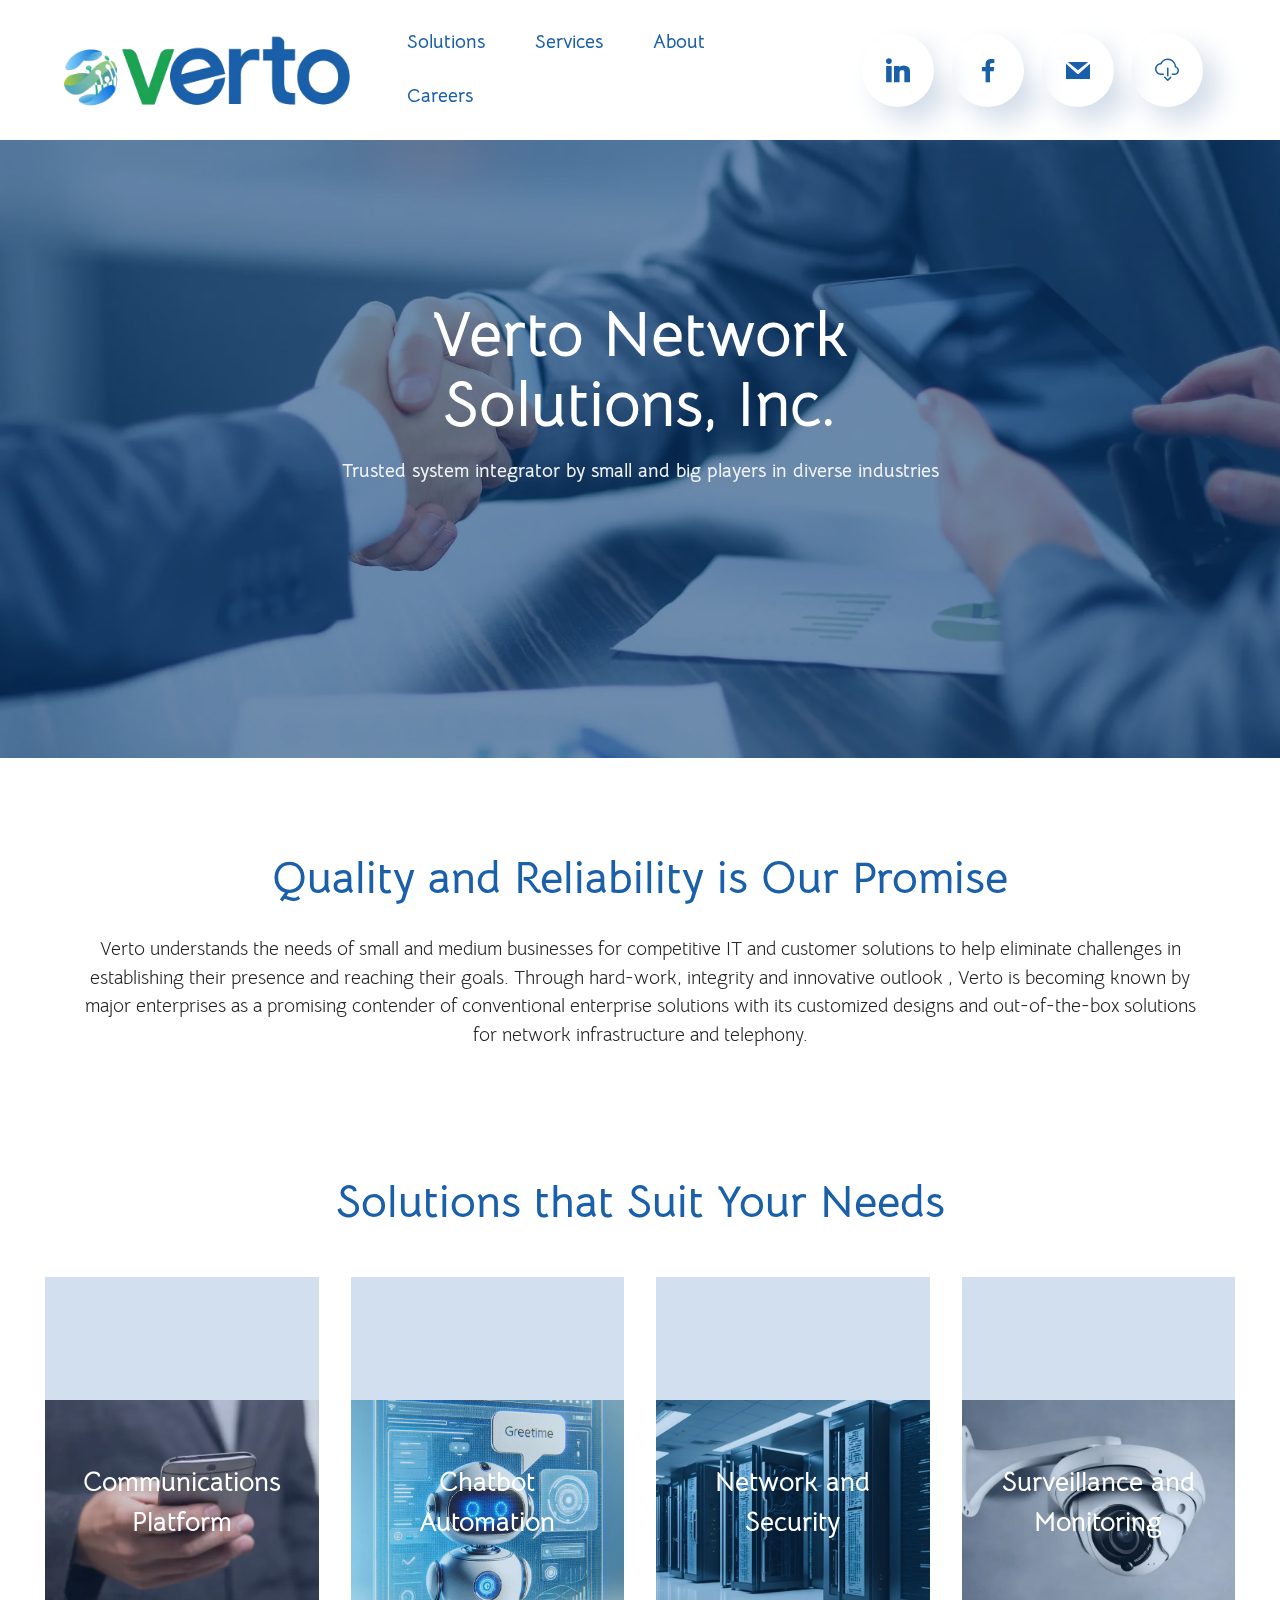
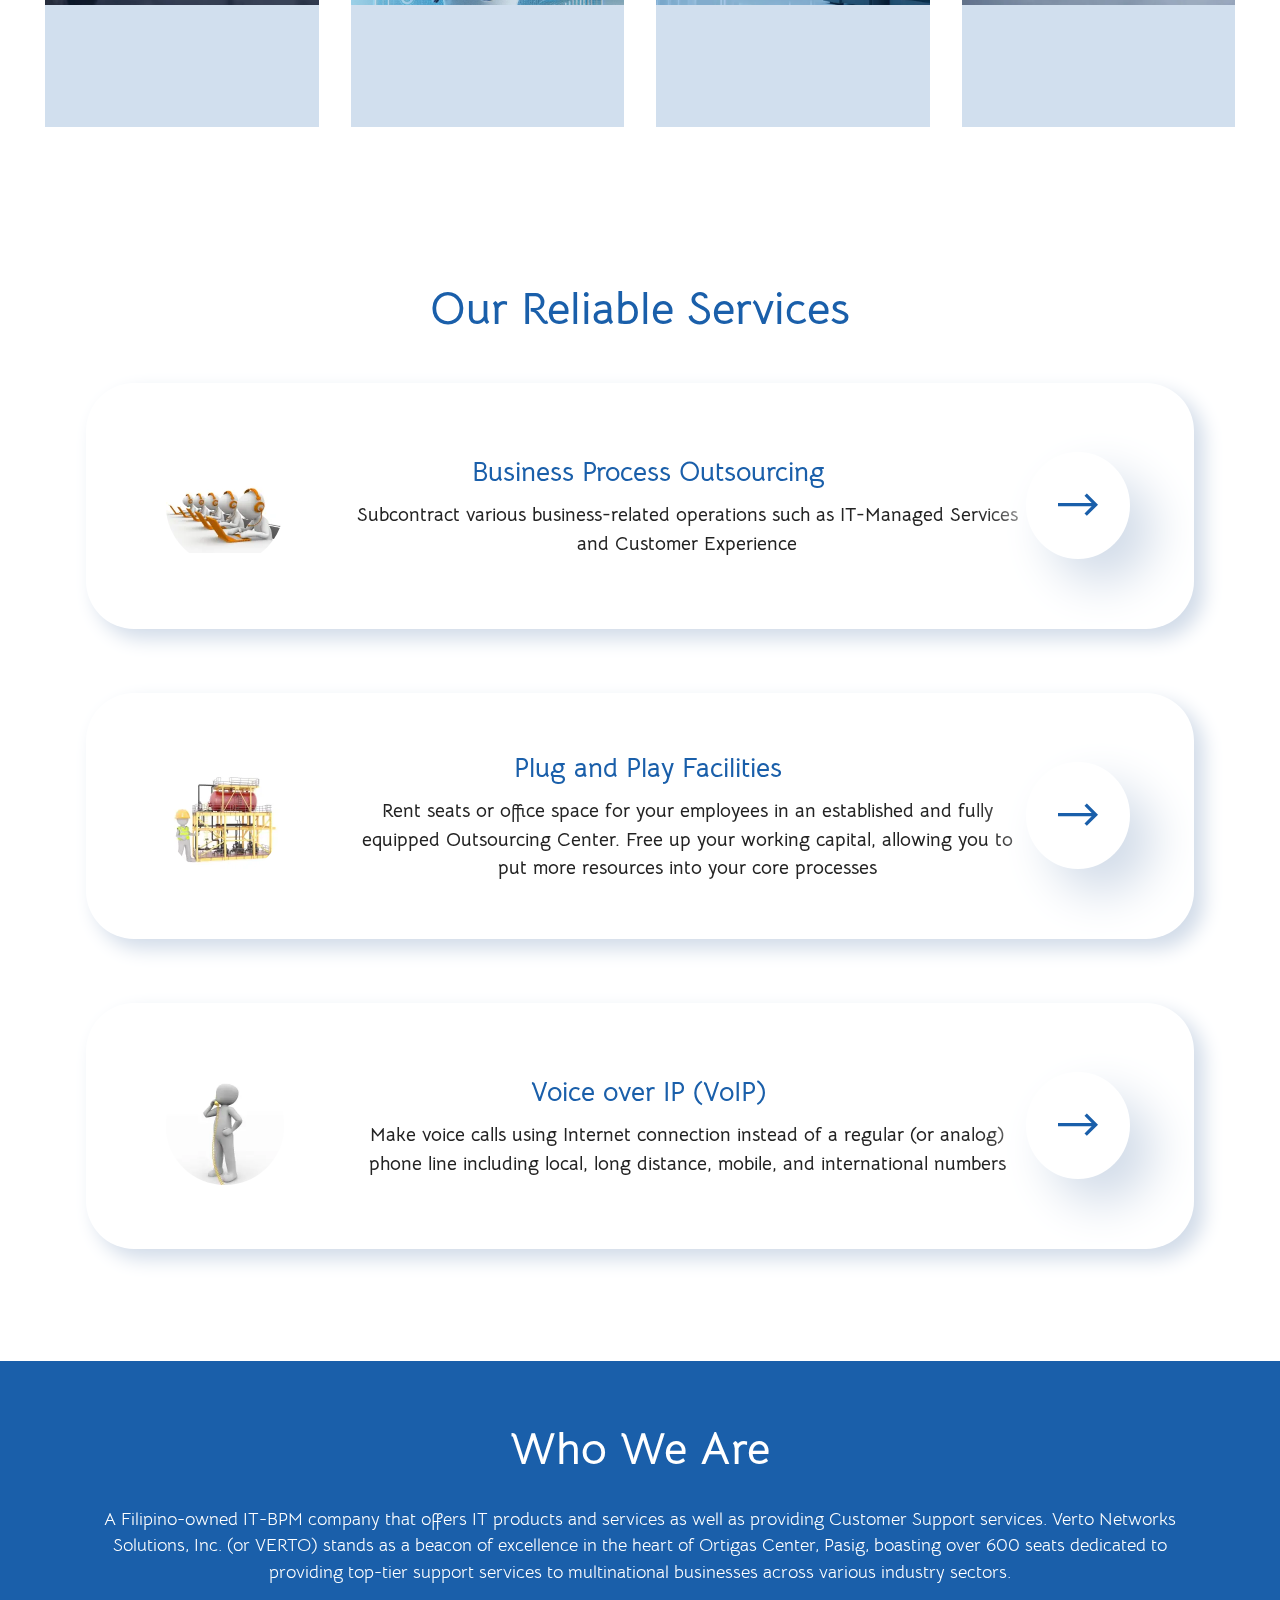
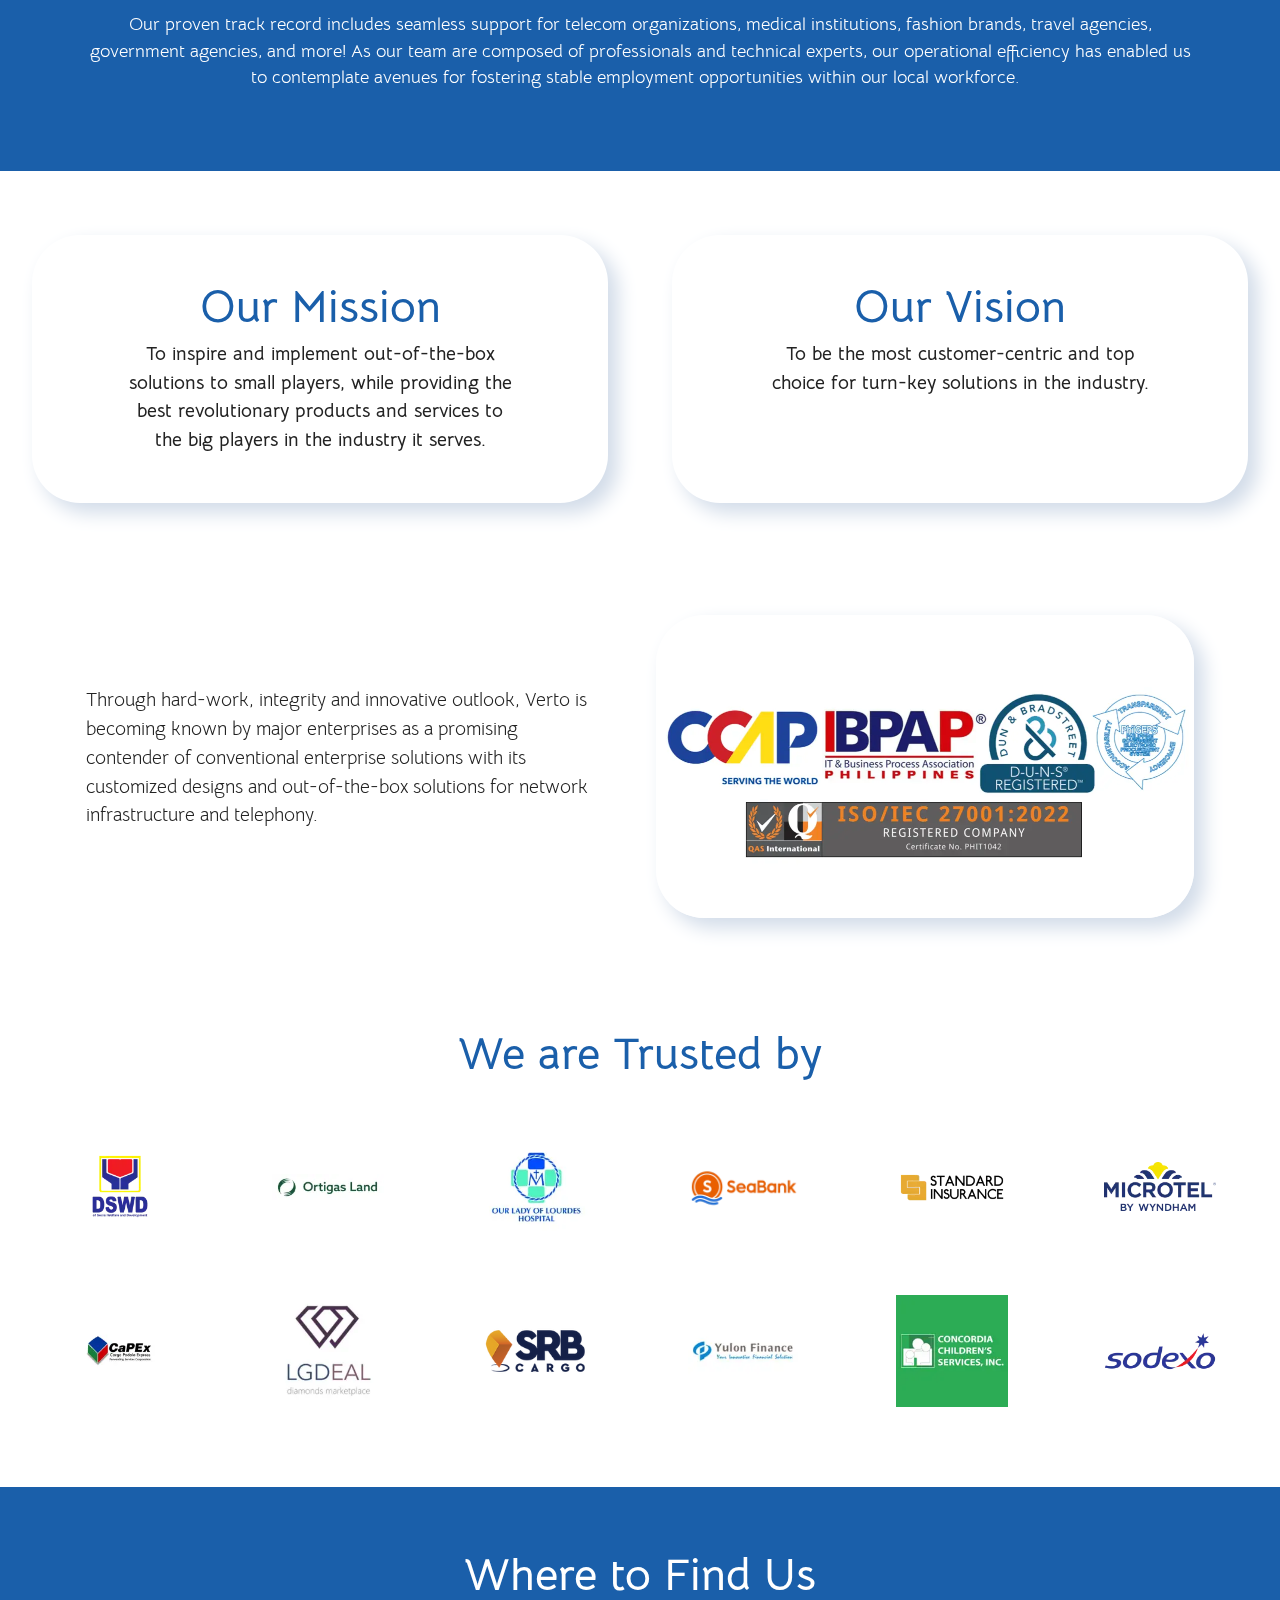
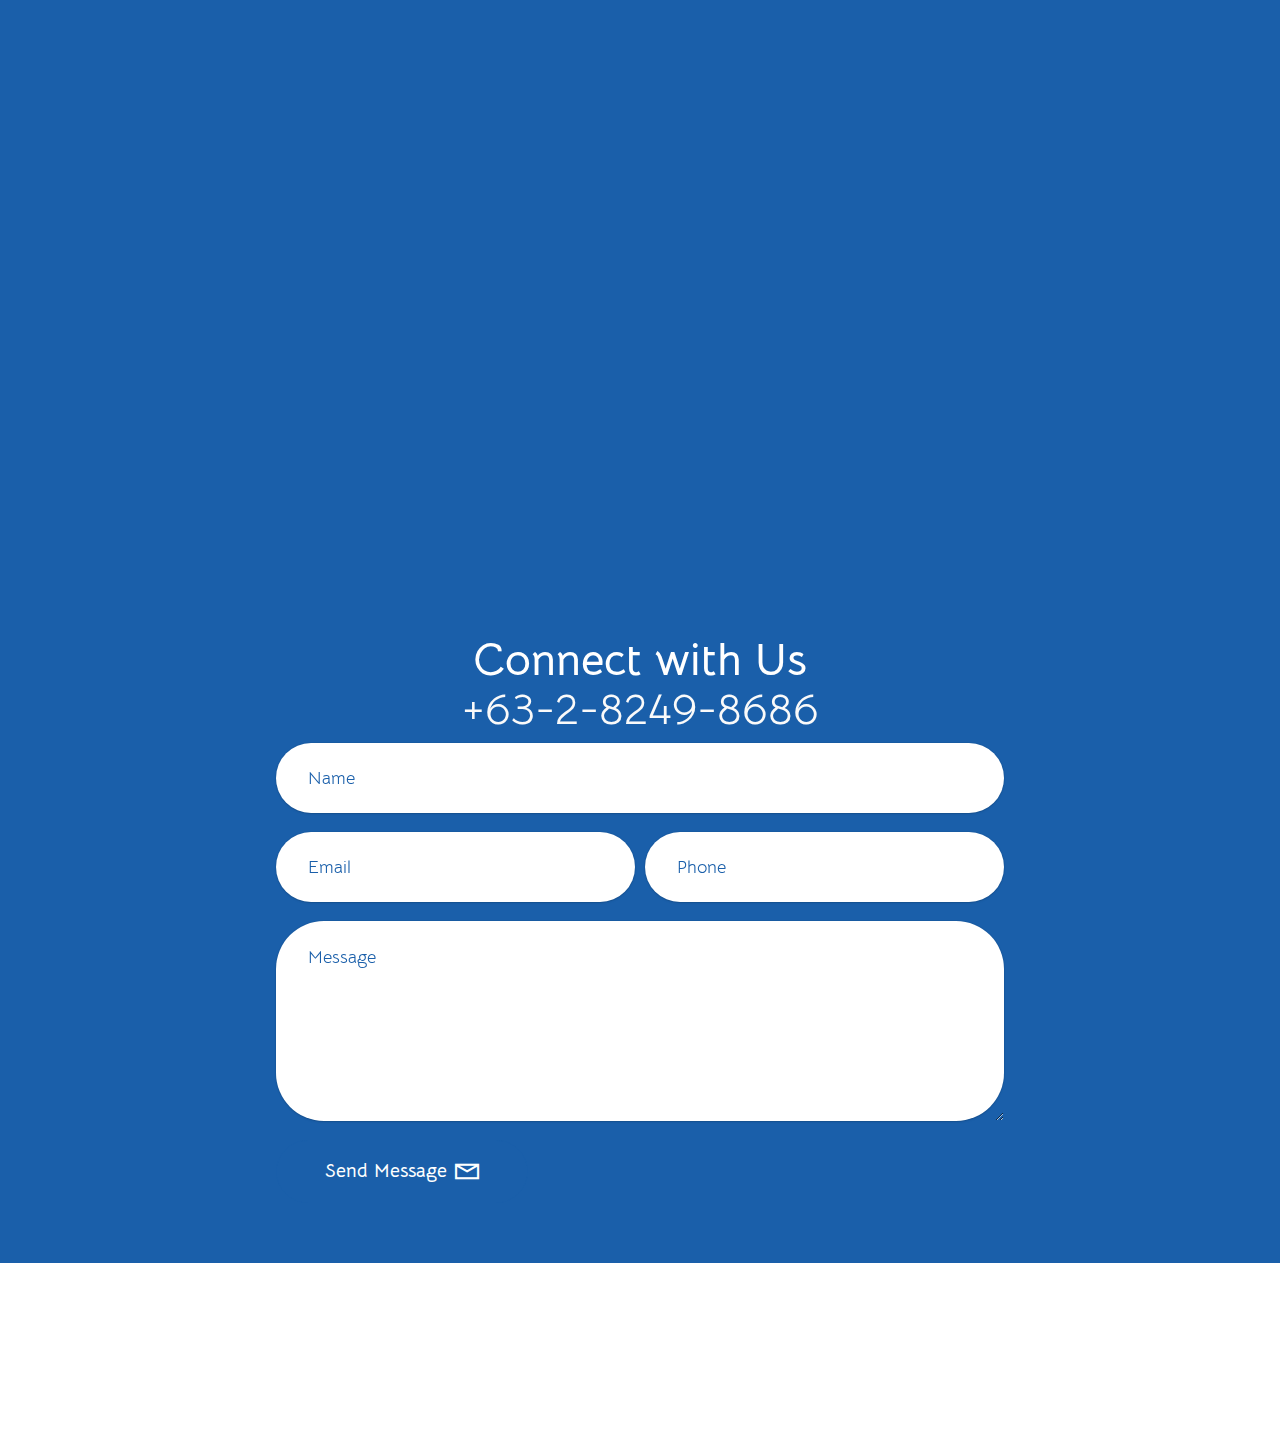
==== commit 619f4f9f: "Veto Website Update" ====
--- a/index.html
+++ b/index.html
@@ -17,15 +17,17 @@
   <link rel="stylesheet" href="assets/bootstrap/css/bootstrap.min.css">
   <link rel="stylesheet" href="assets/bootstrap/css/bootstrap-grid.min.css">
   <link rel="stylesheet" href="assets/bootstrap/css/bootstrap-reboot.min.css">
+  <link rel="stylesheet" href="assets/popup-overlay-plugin/style.css">
   <link rel="stylesheet" href="assets/dropdown/css/style.css">
   <link rel="stylesheet" href="assets/formstyler/jquery.formstyler.css">
   <link rel="stylesheet" href="assets/formstyler/jquery.formstyler.theme.css">
   <link rel="stylesheet" href="assets/datepicker/jquery.datetimepicker.min.css">
   <link rel="stylesheet" href="assets/socicon/css/styles.css">
   <link rel="stylesheet" href="assets/theme/css/style.css">
+  <link rel="stylesheet" href="assets/recaptcha.css">
   <link rel="preload" href="https://fonts.googleapis.com/css?family=Bellota+Text:300,300i,400,400i,700,700i&display=swap" as="style" onload="this.onload=null;this.rel='stylesheet'">
   <noscript><link rel="stylesheet" href="https://fonts.googleapis.com/css?family=Bellota+Text:300,300i,400,400i,700,700i&display=swap"></noscript>
-  <link rel="preload" as="style" href="assets/mobirise/css/mbr-additional.css?v=G2SCIL"><link rel="stylesheet" href="assets/mobirise/css/mbr-additional.css?v=G2SCIL" type="text/css">
+  <link rel="preload" as="style" href="assets/mobirise/css/mbr-additional.css?v=2oKlOa"><link rel="stylesheet" href="assets/mobirise/css/mbr-additional.css?v=2oKlOa" type="text/css">
 
   
   
@@ -54,7 +56,7 @@
                 </div>
             </button>
             <div class="collapse navbar-collapse" id="navbarSupportedContent">
-                <ul class="navbar-nav nav-dropdown nav-right" data-app-modern-menu="true"><li class="nav-item"><a class="nav-link link text-success text-primary display-7" href="index.html#slider2-a">Solutions</a></li>
+                <ul class="navbar-nav nav-dropdown nav-right" data-app-modern-menu="true"><li class="nav-item"><a class="nav-link link text-success text-primary display-7" href="index.html#features01-5f">Solutions</a></li>
                     <li class="nav-item"><a class="nav-link link text-success text-primary display-7" href="index.html#clients01-b">Services</a></li>
                     <li class="nav-item"><a class="nav-link link text-success text-primary display-7" href="index.html#article01-e">About</a></li><li class="nav-item"><a class="nav-link link text-success text-primary display-7" href="index.html#article01-e">Careers</a></li></ul>
                 <div class="icons-menu">
@@ -90,7 +92,7 @@
             <div class="col-12 col-lg-7">
                 <h1 class="mbr-section-title mbr-fonts-style mb-3 display-1"><strong>Verto Network Solutions, Inc.</strong></h1>
                 
-                <p class="mbr-text mbr-fonts-style mb-4 display-7">Trusted system integrator by small and big players in diverse industries<br></p>
+                <p class="mbr-text mbr-fonts-style mb-4 display-7"><strong>Trusted system integrator by small and big players in diverse industries</strong><br></p>
                 
             </div>
         </div>
@@ -110,103 +112,59 @@
     </div>
 </section>
 
-<section data-bs-version="5.1" class="slider2 mbr-embla justify-content-center cid-u6Sut30b5a" id="slider2-a">
-    
-    
-
-    
-
-    <div class="position-relative">
-        <div class="mbr-section-head justify-content-center d-flex"> 
-            <div class="wrap">
-               <h4 class="mbr-section-title mbr-fonts-style mb-0 display-2"><strong>Solutions that Suit Your Needs</strong></h4> 
-            </div>
-        </div>
-        <div class="embla mt-4" data-skip-snaps="true" data-align="start" data-contain-scroll="trimSnaps" data-loop="true" data-auto-play="true" data-auto-play-interval="2" data-draggable="true">
-            <div class="embla__viewport container-fluid">
-                <div class="embla__container">
-                    <div class="embla__slide slider-image item" style="margin-left: 2rem; margin-right: 2rem;">
-                        <div class="slide-content">
-                            <div class="item-wrapper">
-                                <div class="item-img">
-                                    
-                                <a href="communications.html"><img src="assets/images/mbr-880x583.webp" alt="Communications" title=""></a></div>
-                            </div>
-                            <div class="item-content">
-                                <p class="mbr-text mbr-fonts-style mt-3 display-7"><a href="communications.html" class="text-white">Communications</a></p>
-                            </div>
-                        </div>
-                    </div>
-                    <div class="embla__slide slider-image item" style="margin-left: 2rem; margin-right: 2rem;">
-                        <div class="slide-content">
-                            <div class="item-wrapper">
-                                <div class="item-img">
-                                    
-                                <a href="networkandcybersecurity.html"><img src="assets/images/mbr-880x659.webp" alt="Network Security" title=""></a></div>
-                            </div>
-                            <div class="item-content">
-                                <p class="mbr-text mbr-fonts-style mt-3 display-7"><a href="networkandcybersecurity.html" class="text-primary">Network and Cybersecurity</a></p>
-                            </div>
-                        </div>
-                    </div>
-                    <div class="embla__slide slider-image item" style="margin-left: 2rem; margin-right: 2rem;">
-                        <div class="slide-content">
-                            <div class="item-wrapper">
-                                <div class="item-img">
-                                    
-                                <a href="surveillance.html"><img src="assets/images/mbr-880x660.webp" alt="surveillance" title=""></a></div>
-                            </div>
-                            <div class="item-content">
-                                <p class="mbr-text mbr-fonts-style mt-3 display-7"><a href="surveillance.html" class="text-primary">Surveillance and Monitoring</a></p>
-                            </div>
-                        </div>
-                    </div>
-                    <div class="embla__slide slider-image item" style="margin-left: 2rem; margin-right: 2rem;">
-                        <div class="slide-content">
-                            <div class="item-wrapper">
-                                <div class="item-img">
-                                    
-                                <a href="hris.html"><img src="assets/images/mbr-1-880x583.webp" alt="HRIS" title=""></a></div>
-                            </div>
-                            <div class="item-content">
-                                <p class="mbr-text mbr-fonts-style mt-3 display-7"><a href="hris.html" class="text-primary">Human Resource Mangement</a></p>
-                            </div>
-                        </div>
-                    </div>
-                    <div class="embla__slide slider-image item" style="margin-left: 2rem; margin-right: 2rem;">
-                        <div class="slide-content">
-                            <div class="item-wrapper">
-                                <div class="item-img">
-                                    
-                                <a href="chatbot.html"><img src="assets/images/mbr-1-880x587.webp" alt="Chatbot" title=""></a></div>
-                            </div>
-                            <div class="item-content">
-                                <p class="mbr-text mbr-fonts-style mt-3 display-7"><a href="chatbot.html" class="text-primary">Chatbot</a></p>
-                            </div>
-                        </div>
-                    </div>
-                    <div class="embla__slide slider-image item" style="margin-left: 2rem; margin-right: 2rem;">
-                        <div class="slide-content">
-                            <div class="item-wrapper">
-                                <div class="item-img">
-                                    
-                                <a href="communications.html#article06-2q"><img src="assets/images/mbr-880x484.webp" alt="Telemedicine" title=""></a></div>
-                            </div>
-                            <div class="item-content">
-                                <p class="mbr-text mbr-fonts-style mt-3 display-7"><a href="communications.html#article06-2q" class="text-primary">Telemedicine and Teleconsultation</a></p>
-                            </div>
-                        </div>
-                    </div>
-                </div>
-            </div>
-            <button class="embla__button embla__button--prev">
-                <span class="mobi-mbri mobi-mbri-arrow-prev mbr-iconfont" aria-hidden="true"></span>
-                <span class="sr-only visually-hidden visually-hidden">Previous</span>
-            </button>
-            <button class="embla__button embla__button--next">
-                <span class="mobi-mbri mobi-mbri-arrow-next mbr-iconfont" aria-hidden="true"></span>
-                <span class="sr-only visually-hidden visually-hidden">Next</span>
-            </button>
+<section class="features01 divem5 cid-u7ZSvUSDZ2" id="features01-5f">
+    
+
+    
+    
+
+    <div class="container-fluid">
+        <div class="row">
+            <div class="col-12">
+                <div class="title-wrapper">
+                    <h2 class="mbr-section-title mbr-fonts-style display-2">
+                        <strong>Solutions that Suit Your Needs</strong></h2>
+                </div>
+            </div>
+            <div class="item features-image col-12 col-lg-3">
+                <div class="item-wrapper">
+                    <div class="item-img">
+                        <a href="communications.html"><img src="assets/images/mbr-665x443.webp" alt="Communications"></a>
+                        <h4 class="item-title mbr-fonts-style display-5"><strong>
+                            Communications Platform</strong></h4>
+                    </div>
+                    <div class="mbr-section-btn"><a class="btn btn-success display-4" href="communications.html">Explore</a></div>
+                </div>
+            </div>
+            <div class="item features-image col-12 col-lg-3">
+                <div class="item-wrapper">
+                    <div class="item-img">
+                        <a href="chatbot.html"><img src="assets/images/chatbot-1.webp" alt="Chatbot"></a>
+                        <h4 class="item-title mbr-fonts-style display-5"><strong>
+                            Chatbot Automation</strong></h4>
+                    </div>
+                    <div class="mbr-section-btn"><a class="btn btn-success display-4" href="chatbot.html">Explore</a></div>
+                </div>
+            </div>
+            <div class="item features-image col-12 col-lg-3">
+                <div class="item-wrapper">
+                    <div class="item-img">
+                        <a href="networkandcybersecurity.html"><img src="assets/images/mbr-1-880x659.webp" alt="Network and Security"></a>
+                        <h4 class="item-title mbr-fonts-style display-5"><strong>Network and Security</strong></h4>
+                    </div>
+                    <div class="mbr-section-btn"><a class="btn btn-success display-4" href="networkandcybersecurity.html">Explore</a></div>
+                </div>
+            </div>
+            <div class="item features-image col-12 col-lg-3">
+                <div class="item-wrapper">
+                    <div class="item-img">
+                        <a href="surveillance.html"><img src="assets/images/mbr-1-880x660.webp" alt="Surveillance and Monitoring"></a>
+                        <h4 class="item-title mbr-fonts-style display-5"><strong>
+                            Surveillance and Monitoring</strong></h4>
+                    </div>
+                    <div class="mbr-section-btn"><a class="btn btn-success display-4" href="surveillance.html">Explore</a></div>
+                </div>
+            </div>
         </div>
     </div>
 </section>
@@ -267,7 +225,7 @@
         <div class="row justify-content-center">
             <div class="col-md-12 align-left col-lg-11">
                 
-                <h4 class="mbr-section-subtitle mbr-fonts-style mb-4 display-1"><strong>Who We Are</strong></h4>
+                <h4 class="mbr-section-subtitle mbr-fonts-style mb-4 display-2"><strong>Who We Are</strong></h4>
                 <p class="mbr-text mbr-fonts-style display-4">A Filipino-owned IT-BPM company that offers IT products and services as well as providing Customer Support services. Verto Networks Solutions, Inc. (or VERTO) stands as a beacon of excellence in the heart of Ortigas Center, Pasig, boasting over 600 seats dedicated to providing top-tier support services to multinational businesses across various industry sectors. 
 <br>
 <br>Our proven track record includes seamless support for telecom organizations, medical institutions, fashion brands, travel agencies, government agencies, and more! As our team are composed of professionals and technical experts, our operational efficiency has enabled us to contemplate avenues for fostering stable employment opportunities within our local workforce.&nbsp;&nbsp;<br></p>
@@ -410,7 +368,7 @@
         <div class="row">
             <div class="col-lg-8 mx-auto mbr-form" data-form-type="formoid">
                 <!--Formbuilder Form-->
-                <form action="https://mobirise.eu/" method="POST" class="mbr-form form-with-styler" data-form-title="Form Name"><input type="hidden" name="email" data-form-email="true" value="18IEhIvRUOHEV2rY7Q5wnZ/ZUV1GTMKdFfiV6U76lL2pOCu4YeoHVmBtMT801ZkLtklndbr53vPUrC5aTML6TIJh1AQfZknC8Gq+5koCDkeh3Rp8d1sWj1C5oNeeXJu8.jCtUQnTczThSWA/H2NnuU5cFj2SghXuhWOBDI4qjx935lOnE4qWC6m3Ccd22Rc9cVPEHQQ/4rQj3bzq+5RCrAwsOuUHBgP03xB0JR97o54R8qo2GrSaTorM9vY4dLRVO">
+                <form action="https://mobirise.eu/" method="POST" class="mbr-form form-with-styler" data-form-title="Form Name"><input type="hidden" name="email" data-form-email="true" value="o1A8Nc7w2KNM91CtN8zn2bi26/QPbHacYr8j5mrZ04b6IddqBw7EGlBx6Njrt8Haq2vOwu+QjPsRCZrqa6TUZo9aB6w2SoabiQSWkC+iPEyOfcJhxSGAc+RSrXK6Wlix.mXGqs5qJe9GUDxSSenp2jD6Lhud4sn+ZGoe9CBX80LgD2V9JUaIWON6CItK/aH2OztOb9qraoERd6A5fbHwSEB1eQPDz9B9BBzzH2l7zLa6rPhLurR+AZV3KtNto9p1p">
                     <div class="form-row">
                         <div hidden="hidden" data-form-alert="" class="alert alert-success col-12">Your message is received!
 
@@ -420,7 +378,7 @@
                     </div>
                     <div class="dragArea form-row">
                         <div class="col-lg-12 col-md-12 col-sm-12">
-                            <h4 class="mbr-fonts-style display-2"><strong>Connect with Us</strong><br><strong><a href="tel:+63282498686" class="text-primary">+63-2-8249-8686</a></strong></h4>
+                            <h4 class="mbr-fonts-style display-2"><strong>Connect with Us</strong><br><strong><a href="tel:+63282498686" class="text-white">+63-2-8249-8686</a></strong></h4>
                         </div>
                         <div class="col-lg-12 col-md-12 col-sm-12">
                         </div>
@@ -460,7 +418,7 @@
                     
                     
                     
-                <li class="foot-menu-item mbr-fonts-style display-7"><a href="tel:+63282498686" class="text-primary">+63-2-8249-8686</a></li><li class="foot-menu-item mbr-fonts-style display-7"><a href="mailto:salesteam@vertocommunications.net" class="text-primary">salesteam@vertocommunications.net</a></li><li class="foot-menu-item mbr-fonts-style display-7"><a href="mailto:apply@vertonetworks.com" class="text-primary">apply@vertonetworks.com</a></li></ul>
+                <li class="foot-menu-item mbr-fonts-style display-7"><a href="tel:+63282498686" class="text-white">+63-2-8249-8686</a></li><li class="foot-menu-item mbr-fonts-style display-7"><a href="mailto:salesteam@vertocommunications.net" class="text-white">salesteam@vertocommunications.net</a></li><li class="foot-menu-item mbr-fonts-style display-7"><a href="mailto:apply@vertonetworks.com" class="text-white">apply@vertonetworks.com</a></li></ul>
             </div>
             
             <div class="row row-copirayt">
@@ -482,13 +440,11 @@
   <script src="assets/dropdown/js/navbar-dropdown.js"></script>
   <script src="assets/touchswipe/jquery.touch-swipe.min.js"></script>
   <script src="assets/parallax/jarallax.min.js"></script>
-  <script src="assets/embla/embla.min.js"></script>
-  <script src="assets/embla/script.js"></script>
   <script src="assets/formstyler/jquery.formstyler.js"></script>
   <script src="assets/formstyler/jquery.formstyler.min.js"></script>
   <script src="assets/datepicker/jquery.datetimepicker.full.js"></script>
   <script src="assets/theme/js/script.js"></script>
-  <script src="assets/formoid/formoid.min.js"></script>
+  <script src="assets/formoid.min.js"></script>
   
   
   
--- a/assets/popup-overlay-plugin/style.css
+++ b/assets/popup-overlay-plugin/style.css
@@ -0,0 +1,3 @@
+html.is-builder .modal-backdrop.show {
+    display: none !important;
+}--- a/assets/recaptcha.css
+++ b/assets/recaptcha.css
@@ -0,0 +1,3 @@
+.grecaptcha-badge{
+	visibility: collapse !important;  
+}--- a/assets/mobirise/css/mbr-additional.css
+++ b/assets/mobirise/css/mbr-additional.css
@@ -96,7 +96,7 @@
   border-radius: 4px;
 }
 .bg-primary {
-  background-color: #ffffff !important;
+  background-color: #1aa351 !important;
 }
 .bg-success {
   background-color: #1a5faa !important;
@@ -112,23 +112,23 @@
 }
 .btn-primary,
 .btn-primary:active {
-  background-color: #ffffff !important;
-  border-color: #ffffff !important;
-  color: #808080 !important;
+  background-color: #1aa351 !important;
+  border-color: #1aa351 !important;
+  color: #ffffff !important;
 }
 .btn-primary:hover,
 .btn-primary:focus,
 .btn-primary.focus,
 .btn-primary.active {
-  color: #666666 !important;
-  background-color: #e6e6e6 !important;
-  border-color: #e6e6e6 !important;
+  color: #ffffff !important;
+  background-color: #13773b !important;
+  border-color: #13773b !important;
 }
 .btn-primary.disabled,
 .btn-primary:disabled {
-  color: #808080 !important;
-  background-color: #e6e6e6 !important;
-  border-color: #e6e6e6 !important;
+  color: #ffffff !important;
+  background-color: #13773b !important;
+  border-color: #13773b !important;
 }
 .btn-secondary,
 .btn-secondary:active {
@@ -274,22 +274,22 @@
 .btn-primary-outline:active {
   background-color: transparent !important;
   border-color: transparent;
-  color: #ffffff;
+  color: #1aa351;
 }
 .btn-primary-outline:hover,
 .btn-primary-outline:focus,
 .btn-primary-outline.focus,
 .btn-primary-outline.active {
-  color: #d4d4d4 !important;
+  color: #0e582c !important;
   background-color: transparent!important;
   border-color: transparent!important;
   box-shadow: none!important;
 }
 .btn-primary-outline.disabled,
 .btn-primary-outline:disabled {
-  color: #808080 !important;
-  background-color: #ffffff !important;
-  border-color: #ffffff !important;
+  color: #ffffff !important;
+  background-color: #1aa351 !important;
+  border-color: #1aa351 !important;
 }
 .btn-secondary-outline,
 .btn-secondary-outline:active {
@@ -439,7 +439,7 @@
   border-color: #fafafa !important;
 }
 .text-primary {
-  color: #ffffff !important;
+  color: #1aa351 !important;
 }
 .text-secondary {
   color: #ea2396 !important;
@@ -465,7 +465,7 @@
 a.text-primary:hover,
 a.text-primary:focus,
 a.text-primary.active {
-  color: #cccccc !important;
+  color: #0c4b25 !important;
 }
 a.text-secondary:hover,
 a.text-secondary:focus,
@@ -506,7 +506,7 @@
   text-decoration: underline;
 }
 .nav-tabs .nav-link.active {
-  color: #ffffff;
+  color: #1aa351;
 }
 .nav-tabs .nav-link:not(.active) {
   color: #232323;
@@ -530,9 +530,9 @@
   border-radius: 100px !important;
 }
 .mbr-gallery-filter li.active .btn {
-  background-color: #ffffff;
-  border-color: #ffffff;
-  color: #8c8c8c;
+  background-color: #1aa351;
+  border-color: #1aa351;
+  color: #ffffff;
 }
 .mbr-gallery-filter li.active .btn:focus {
   box-shadow: none;
@@ -542,11 +542,11 @@
 }
 a,
 a:hover {
-  color: #ffffff;
+  color: #1aa351;
 }
 .mbr-plan-header.bg-primary .mbr-plan-subtitle,
 .mbr-plan-header.bg-primary .mbr-plan-price-desc {
-  color: #ffffff;
+  color: #58e490;
 }
 .mbr-plan-header.bg-success .mbr-plan-subtitle,
 .mbr-plan-header.bg-success .mbr-plan-price-desc {
@@ -580,7 +580,7 @@
 .form-control:hover,
 .form-control:focus {
   box-shadow: rgba(0, 0, 0, 0.07) 0px 1px 1px 0px, rgba(0, 0, 0, 0.07) 0px 1px 3px 0px, rgba(0, 0, 0, 0.03) 0px 0px 0px 1px;
-  border-color: #ffffff !important;
+  border-color: #1aa351 !important;
 }
 .form-control:-webkit-input-placeholder {
   font-family: 'Bellota Text', display;
@@ -592,7 +592,7 @@
   font-size: 1.375rem;
 }
 blockquote {
-  border-color: #ffffff;
+  border-color: #1aa351;
 }
 /* Forms */
 .mbr-form .input-group-btn a.btn {
@@ -610,14 +610,14 @@
 }
 .jq-selectbox li:hover,
 .jq-selectbox li.selected {
-  background-color: #ffffff;
-  color: #000000;
+  background-color: #1aa351;
+  color: #ffffff;
 }
 .jq-number__spin {
   transition: 0.25s ease;
 }
 .jq-number__spin:hover {
-  border-color: #ffffff;
+  border-color: #1aa351;
 }
 .jq-selectbox .jq-selectbox__trigger-arrow,
 .jq-number__spin.minus:after,
@@ -629,14 +629,14 @@
 .jq-selectbox:hover .jq-selectbox__trigger-arrow,
 .jq-number__spin.minus:hover:after,
 .jq-number__spin.plus:hover:after {
-  border-top-color: #ffffff;
-  border-bottom-color: #ffffff;
+  border-top-color: #1aa351;
+  border-bottom-color: #1aa351;
 }
 .xdsoft_datetimepicker .xdsoft_calendar td.xdsoft_default,
 .xdsoft_datetimepicker .xdsoft_calendar td.xdsoft_current,
 .xdsoft_datetimepicker .xdsoft_timepicker .xdsoft_time_box > div > div.xdsoft_current {
-  color: #000000 !important;
-  background-color: #ffffff !important;
+  color: #ffffff !important;
+  background-color: #1aa351 !important;
   box-shadow: none !important;
 }
 .xdsoft_datetimepicker .xdsoft_calendar td:hover,
@@ -667,7 +667,7 @@
   top: 50%;
   left: 50%;
   transform: translateX(-50%) translateY(-50%);
-  background-image: url("data:image/svg+xml;charset=UTF-8,%3csvg width='32' height='32' viewBox='0 0 64 64' xmlns='http://www.w3.org/2000/svg' stroke='%23ffffff' %3e%3cg fill='none' fill-rule='evenodd'%3e%3cg transform='translate(16 16)' stroke-width='2'%3e%3ccircle stroke-opacity='.5' cx='16' cy='16' r='16'/%3e%3cpath d='M32 16c0-9.94-8.06-16-16-16'%3e%3canimateTransform attributeName='transform' type='rotate' from='0 16 16' to='360 16 16' dur='1s' repeatCount='indefinite'/%3e%3c/path%3e%3c/g%3e%3c/g%3e%3c/svg%3e");
+  background-image: url("data:image/svg+xml;charset=UTF-8,%3csvg width='32' height='32' viewBox='0 0 64 64' xmlns='http://www.w3.org/2000/svg' stroke='%231aa351' %3e%3cg fill='none' fill-rule='evenodd'%3e%3cg transform='translate(16 16)' stroke-width='2'%3e%3ccircle stroke-opacity='.5' cx='16' cy='16' r='16'/%3e%3cpath d='M32 16c0-9.94-8.06-16-16-16'%3e%3canimateTransform attributeName='transform' type='rotate' from='0 16 16' to='360 16 16' dur='1s' repeatCount='indefinite'/%3e%3c/path%3e%3c/g%3e%3c/g%3e%3c/svg%3e");
 }
 section.lazy-placeholder:after {
   opacity: 0.5;
@@ -847,7 +847,7 @@
 }
 .cid-u74KuurBWM .dropdown-item:hover,
 .cid-u74KuurBWM .dropdown-item:focus {
-  background: #ffffff !important;
+  background: #1aa351 !important;
   color: white !important;
 }
 .cid-u74KuurBWM .dropdown-item:first-child {
@@ -966,7 +966,7 @@
   width: 30px;
   height: 2px;
   border-right: 5px;
-  background-color: #008ae3;
+  background-color: #1a5faa;
 }
 .cid-u74KuurBWM button.navbar-toggler .hamburger span:nth-child(1) {
   top: 0;
@@ -1047,6 +1047,161 @@
 }
 .cid-u74KuurBWM .icons-menu .mbr-iconfont:hover {
   background: #f2f3f7;
+}
+.cid-u81ne0Jt8M {
+  padding-top: 225px;
+  padding-bottom: 150px;
+  background-image: url("../../../assets/images/background1.webp");
+  background-size: calc(50% - 1rem);
+  background-position: right;
+  background-color: #1a5faa;
+}
+@media (max-width: 992px) {
+  .cid-u81ne0Jt8M {
+    background-size: cover;
+    background-position: center;
+  }
+}
+.cid-u81ne0Jt8M .mbr-section-title {
+  color: #ffffff;
+}
+.cid-u81ne0Jt8M .mbr-text,
+.cid-u81ne0Jt8M .mbr-section-btn {
+  color: #ffffff;
+}
+.cid-u81o1NIBZk {
+  padding-top: 3rem;
+  padding-bottom: 3rem;
+  background-color: #ffffff;
+}
+@media (max-width: 992px) and (max-width: 992px) {
+  .cid-u81o1NIBZk .container {
+    padding: 0 24px;
+  }
+}
+.cid-u81o1NIBZk .card {
+  justify-content: center;
+}
+.cid-u81o1NIBZk .title-wrapper {
+  padding: 0 32px 32px;
+}
+@media (max-width: 992px) {
+  .cid-u81o1NIBZk .title-wrapper {
+    padding: 0 24px 24px;
+  }
+}
+.cid-u81o1NIBZk .title-wrapper .mbr-section-title {
+  margin-bottom: 16px;
+}
+.cid-u81o1NIBZk .title-wrapper .mbr-desc {
+  margin-bottom: 0;
+}
+.cid-u81o1NIBZk .text-wrapper {
+  border-top: 1px solid #1a5faa;
+  display: flex;
+  justify-content: space-between;
+  padding: 32px;
+}
+@media (max-width: 992px) {
+  .cid-u81o1NIBZk .text-wrapper {
+    display: block;
+    padding: 24px;
+  }
+}
+.cid-u81o1NIBZk .text-wrapper .mbr-text {
+  width: 45%;
+}
+@media (max-width: 992px) {
+  .cid-u81o1NIBZk .text-wrapper .mbr-text {
+    width: 100%;
+    margin-bottom: 24px;
+  }
+  .cid-u81o1NIBZk .text-wrapper .mbr-text:last-child {
+    margin-bottom: 0;
+  }
+}
+.cid-u81o1NIBZk .mbr-section-title {
+  color: #F9F6E0;
+}
+.cid-u81o1NIBZk .mbr-desc {
+  color: #1aa351;
+}
+.cid-u81o1NIBZk .mbr-text {
+  color: #232323;
+}
+.cid-u81o1NIBZk .mbr-section-btn {
+  text-align: right;
+}
+.cid-u81o1NIBZk .mbr-section-title,
+.cid-u81o1NIBZk .mbr-section-btn {
+  color: #1a5faa;
+}
+.cid-u81oBYkJTZ {
+  padding-top: 2rem;
+  padding-bottom: 2rem;
+  background-color: #ffffff;
+}
+@media (max-width: 992px) and (max-width: 992px) {
+  .cid-u81oBYkJTZ .container {
+    padding: 0 24px;
+  }
+}
+.cid-u81oBYkJTZ .card {
+  justify-content: center;
+}
+.cid-u81oBYkJTZ .title-wrapper {
+  padding: 0 32px 32px;
+}
+@media (max-width: 992px) {
+  .cid-u81oBYkJTZ .title-wrapper {
+    padding: 0 24px 24px;
+  }
+}
+.cid-u81oBYkJTZ .title-wrapper .mbr-section-title {
+  margin-bottom: 16px;
+}
+.cid-u81oBYkJTZ .title-wrapper .mbr-desc {
+  margin-bottom: 0;
+}
+.cid-u81oBYkJTZ .text-wrapper {
+  border-top: 1px solid #1a5faa;
+  display: flex;
+  justify-content: space-between;
+  padding: 32px;
+}
+@media (max-width: 992px) {
+  .cid-u81oBYkJTZ .text-wrapper {
+    display: block;
+    padding: 24px;
+  }
+}
+.cid-u81oBYkJTZ .text-wrapper .mbr-text {
+  width: 45%;
+}
+@media (max-width: 992px) {
+  .cid-u81oBYkJTZ .text-wrapper .mbr-text {
+    width: 100%;
+    margin-bottom: 24px;
+  }
+  .cid-u81oBYkJTZ .text-wrapper .mbr-text:last-child {
+    margin-bottom: 0;
+  }
+}
+.cid-u81oBYkJTZ .mbr-section-title {
+  color: #F9F6E0;
+}
+.cid-u81oBYkJTZ .mbr-desc {
+  color: #1aa351;
+}
+.cid-u81oBYkJTZ .mbr-text {
+  color: #232323;
+}
+.cid-u81oBYkJTZ .mbr-section-btn {
+  text-align: right;
+}
+.cid-u81oBYkJTZ .mbr-section-title,
+.cid-u81oBYkJTZ .mbr-section-btn {
+  color: #1a5faa;
 }
 .cid-u7LbedBSmZ {
   padding-top: 3rem;
@@ -1297,7 +1452,7 @@
 }
 .cid-u74KuurBWM .dropdown-item:hover,
 .cid-u74KuurBWM .dropdown-item:focus {
-  background: #ffffff !important;
+  background: #1aa351 !important;
   color: white !important;
 }
 .cid-u74KuurBWM .dropdown-item:first-child {
@@ -1416,7 +1571,7 @@
   width: 30px;
   height: 2px;
   border-right: 5px;
-  background-color: #008ae3;
+  background-color: #1a5faa;
 }
 .cid-u74KuurBWM button.navbar-toggler .hamburger span:nth-child(1) {
   top: 0;
@@ -1499,9 +1654,9 @@
   background: #f2f3f7;
 }
 .cid-u74NwwuoLn {
-  padding-top: 7rem;
+  padding-top: 10rem;
   padding-bottom: 7rem;
-  background-color: #1a5faa;
+  background-image: url("../../../assets/images/mbr-6-1920x1280.webp");
 }
 .cid-u74NwwuoLn .row {
   align-items: center;
@@ -1549,7 +1704,7 @@
 .cid-u7EbFpBkNB {
   padding-top: 5rem;
   padding-bottom: 5rem;
-  background-color: #fafafa;
+  background-color: #f8f9fb;
 }
 .cid-u7EbFpBkNB .mbr-fallback-image.disabled {
   display: none;
@@ -1650,46 +1805,15 @@
 .cid-u74S3A6w1w .card-box {
   color: #1a5faa;
 }
-.cid-u74Y8AjINY {
-  padding-top: 7rem;
-  padding-bottom: 7rem;
+.cid-u80MGrKaUa {
+  padding-top: 5rem;
+  padding-bottom: 5rem;
   background-color: #1a5faa;
 }
-.cid-u74Y8AjINY .row {
-  align-items: center;
-}
-@media (max-width: 991px) {
-  .cid-u74Y8AjINY .row {
-    flex-direction: column-reverse;
-  }
-  .cid-u74Y8AjINY .image-wrapper {
-    margin-bottom: 2rem;
-  }
-  .cid-u74Y8AjINY .card-wrapper {
-    padding: 0 1rem;
-  }
-}
-@media (min-width: 992px) {
-  .cid-u74Y8AjINY .card-wrapper {
-    padding-right: 2rem;
-  }
-}
-.cid-u74Y8AjINY .image-wrapper img {
-  width: 100%;
-  object-fit: cover;
-  border-radius: 3rem;
-}
-.cid-u74Y8AjINY .card-title {
-  color: #ffffff;
-}
-.cid-u74Y8AjINY .mbr-text,
-.cid-u74Y8AjINY .mbr-section-btn {
-  color: #ffffff;
-}
-.cid-u74Y8AjINY .mbr-fallback-image.disabled {
+.cid-u80MGrKaUa .mbr-fallback-image.disabled {
   display: none;
 }
-.cid-u74Y8AjINY .mbr-fallback-image {
+.cid-u80MGrKaUa .mbr-fallback-image {
   display: block;
   background-size: cover;
   background-position: center center;
@@ -1698,15 +1822,40 @@
   position: absolute;
   top: 0;
 }
+.cid-u80MGrKaUa .row {
+  flex-direction: row-reverse;
+}
+.cid-u80MGrKaUa .video-wrapper iframe {
+  width: 100%;
+}
+.cid-u80MGrKaUa .mbr-section-title,
+.cid-u80MGrKaUa .mbr-description {
+  text-align: center;
+}
+@media (min-width: 992px) {
+  .cid-u80MGrKaUa .text-wrapper {
+    padding: 2rem;
+  }
+}
+.cid-u80MGrKaUa .mbr-section-title {
+  color: #ffffff;
+}
+.cid-u80MGrKaUa .mbr-section-subtitle {
+  color: #ffffff;
+}
+.cid-u80MGrKaUa .mbr-text {
+  text-align: left;
+  color: #ffffff;
+}
 .cid-u751nn1Fck {
   padding-top: 6rem;
   padding-bottom: 2rem;
-  background-color: #f2f3f7;
+  background-color: #ffffff;
 }
 .cid-u751nn1Fck .mbr-iconfont {
   display: block;
   font-size: 4rem;
-  color: #0196e3;
+  color: #1a5faa;
   margin-bottom: 1.5rem;
 }
 .cid-u751nn1Fck .col-lg-4,
@@ -1762,12 +1911,12 @@
 .cid-u751SoPDwR {
   padding-top: 2rem;
   padding-bottom: 2rem;
-  background-color: #f2f3f7;
+  background-color: #ffffff;
 }
 .cid-u751SoPDwR .mbr-iconfont {
   display: block;
   font-size: 4rem;
-  color: #0196e3;
+  color: #1a5faa;
   margin-bottom: 1.5rem;
 }
 .cid-u751SoPDwR .col-lg-4,
@@ -1823,12 +1972,12 @@
 .cid-u751QXZdTe {
   padding-top: 2rem;
   padding-bottom: 2rem;
-  background-color: #f2f3f7;
+  background-color: #ffffff;
 }
 .cid-u751QXZdTe .mbr-iconfont {
   display: block;
   font-size: 4rem;
-  color: #0196e3;
+  color: #1a5faa;
   margin-bottom: 1.5rem;
 }
 .cid-u751QXZdTe .col-lg-4,
@@ -1884,12 +2033,12 @@
 .cid-u751TKcSSk {
   padding-top: 2rem;
   padding-bottom: 4rem;
-  background-color: #f2f3f7;
+  background-color: #ffffff;
 }
 .cid-u751TKcSSk .mbr-iconfont {
   display: block;
   font-size: 4rem;
-  color: #0196e3;
+  color: #1a5faa;
   margin-bottom: 1.5rem;
 }
 .cid-u751TKcSSk .col-lg-4,
@@ -1941,147 +2090,6 @@
   height: 100%;
   position: absolute;
   top: 0;
-}
-.cid-u7lbAcdICU {
-  padding-top: 5rem;
-  padding-bottom: 5rem;
-  overflow: hidden;
-  background-image: url("../../../assets/images/mbr-1920x1282.webp");
-}
-.cid-u7lbAcdICU::before {
-  content: '';
-  position: absolute;
-  bottom: 0;
-  width: 200vh;
-  height: 25%;
-  background-image: linear-gradient(transparent, #0b3e75 50%);
-  z-index: 1;
-}
-.cid-u7lbAcdICU .mbr-fallback-image.disabled {
-  display: none;
-}
-.cid-u7lbAcdICU .mbr-fallback-image {
-  display: block;
-  background-size: cover;
-  background-position: center center;
-  width: 100%;
-  height: 100%;
-  position: absolute;
-  top: 0;
-}
-@media (max-width: 992px) {
-  .cid-u7lbAcdICU .container {
-    padding: 0 22px;
-  }
-}
-.cid-u7lbAcdICU .row {
-  justify-content: center;
-}
-.cid-u7lbAcdICU .content-wrapper {
-  position: relative;
-  z-index: 1;
-  padding: 100px 0;
-}
-@media (max-width: 992px) {
-  .cid-u7lbAcdICU .content-wrapper {
-    padding: 0;
-  }
-}
-.cid-u7lbAcdICU .content-wrapper .mbr-section-title {
-  margin-bottom: 0;
-}
-.cid-u7lbAcdICU .content-wrapper .mbr-desc {
-  margin-bottom: 10px;
-}
-.cid-u7lbAcdICU .mbr-section-title {
-  color: #ffffff;
-}
-.cid-u7lbAcdICU .mbr-desc {
-  color: #ffffff;
-  text-align: center;
-}
-.cid-u7lbAcdICU .mbr-section-title,
-.cid-u7lbAcdICU .mbr-section-btn {
-  text-align: center;
-}
-.cid-u7lcS4SQOj {
-  padding-top: 5rem;
-  padding-bottom: 5rem;
-  background-color: #ffffff;
-}
-.cid-u7lcS4SQOj .mbr-fallback-image.disabled {
-  display: none;
-}
-.cid-u7lcS4SQOj .mbr-fallback-image {
-  display: block;
-  background-size: cover;
-  background-position: center center;
-  width: 100%;
-  height: 100%;
-  position: absolute;
-  top: 0;
-}
-.cid-u7lcS4SQOj .line {
-  width: 100%;
-  height: 1px;
-  background: currentColor;
-  margin-top: 2rem;
-  margin-bottom: 2rem;
-}
-.cid-u7lcS4SQOj .line2 {
-  width: 100%;
-  height: 1px;
-  background: currentColor;
-  margin-top: 2rem;
-}
-.cid-u7lcS4SQOj .title .num {
-  width: 100%;
-  display: block;
-}
-.cid-u7lcS4SQOj .title .card-title {
-  z-index: 1;
-}
-.cid-u7lcS4SQOj .num {
-  color: #1a5faa;
-}
-.cid-u7lcS4SQOj .item-mb {
-  margin-bottom: 2rem;
-}
-@media (max-width: 767px) {
-  .cid-u7lcS4SQOj .item-mb {
-    margin-bottom: 1rem;
-  }
-}
-@media (max-width: 767px) {
-  .cid-u7lcS4SQOj * {
-    text-align: center !important;
-  }
-  .cid-u7lcS4SQOj .content-column {
-    margin-bottom: 2rem;
-  }
-}
-.cid-u7lcS4SQOj .card-title,
-.cid-u7lcS4SQOj .card-img {
-  color: #1a5faa;
-}
-.cid-u7lcS4SQOj .card-text {
-  color: #232323;
-}
-.cid-u7lcS4SQOj .mbr-section-title,
-.cid-u7lcS4SQOj .card-box {
-  text-align: left;
-}
-.cid-u7lcS4SQOj .mbr-section-title,
-.cid-u7lcS4SQOj .line {
-  color: #291f1e;
-}
-.cid-u7lcS4SQOj .card-text,
-.cid-u7lcS4SQOj .line2 {
-  color: #232323;
-}
-.cid-u7lcS4SQOj .mbr-text,
-.cid-u7lcS4SQOj .mbr-section-btn {
-  color: #1a5faa;
 }
 .cid-u7LbedBSmZ {
   padding-top: 3rem;
@@ -2332,7 +2340,7 @@
 }
 .cid-u6RTffE7RL .dropdown-item:hover,
 .cid-u6RTffE7RL .dropdown-item:focus {
-  background: #ffffff !important;
+  background: #1aa351 !important;
   color: white !important;
 }
 .cid-u6RTffE7RL .dropdown-item:first-child {
@@ -2451,7 +2459,7 @@
   width: 30px;
   height: 2px;
   border-right: 5px;
-  background-color: #008ae3;
+  background-color: #1a5faa;
 }
 .cid-u6RTffE7RL button.navbar-toggler .hamburger span:nth-child(1) {
   top: 0;
@@ -3143,7 +3151,7 @@
 }
 .cid-u6RTffE7RL .dropdown-item:hover,
 .cid-u6RTffE7RL .dropdown-item:focus {
-  background: #ffffff !important;
+  background: #1aa351 !important;
   color: white !important;
 }
 .cid-u6RTffE7RL .dropdown-item:first-child {
@@ -3262,7 +3270,7 @@
   width: 30px;
   height: 2px;
   border-right: 5px;
-  background-color: #008ae3;
+  background-color: #1a5faa;
 }
 .cid-u6RTffE7RL button.navbar-toggler .hamburger span:nth-child(1) {
   top: 0;
@@ -3711,7 +3719,7 @@
 }
 .cid-u6RTffE7RL .dropdown-item:hover,
 .cid-u6RTffE7RL .dropdown-item:focus {
-  background: #ffffff !important;
+  background: #1aa351 !important;
   color: white !important;
 }
 .cid-u6RTffE7RL .dropdown-item:first-child {
@@ -3830,7 +3838,7 @@
   width: 30px;
   height: 2px;
   border-right: 5px;
-  background-color: #008ae3;
+  background-color: #1a5faa;
 }
 .cid-u6RTffE7RL button.navbar-toggler .hamburger span:nth-child(1) {
   top: 0;
@@ -3928,7 +3936,7 @@
   color: #1a5faa;
 }
 .cid-u7CLVKiRdG .mbr-section-subtitle {
-  color: #1a5faa;
+  color: #232323;
   margin-top: 1.5rem;
 }
 .cid-u7CLVKiRdG .cards-container {
@@ -4413,7 +4421,7 @@
 }
 .cid-u6RTffE7RL .dropdown-item:hover,
 .cid-u6RTffE7RL .dropdown-item:focus {
-  background: #ffffff !important;
+  background: #1aa351 !important;
   color: white !important;
 }
 .cid-u6RTffE7RL .dropdown-item:first-child {
@@ -4532,7 +4540,7 @@
   width: 30px;
   height: 2px;
   border-right: 5px;
-  background-color: #008ae3;
+  background-color: #1a5faa;
 }
 .cid-u6RTffE7RL button.navbar-toggler .hamburger span:nth-child(1) {
   top: 0;
@@ -4763,7 +4771,7 @@
   color: #000000;
 }
 .cid-u7Ct5caoMY .mbr-text {
-  color: #1a5faa;
+  color: #232323;
 }
 .cid-u7Ct5caoMY .mbr-section-subtitle,
 .cid-u7Ct5caoMY .mbr-section-btn {
@@ -4871,7 +4879,7 @@
   color: #000000;
 }
 .cid-u7Cta5Gdyz .mbr-text {
-  color: #1a5faa;
+  color: #232323;
 }
 .cid-u7Cta5Gdyz .mbr-section-subtitle,
 .cid-u7Cta5Gdyz .mbr-section-btn {
@@ -5185,7 +5193,7 @@
 }
 .cid-u6RTffE7RL .dropdown-item:hover,
 .cid-u6RTffE7RL .dropdown-item:focus {
-  background: #ffffff !important;
+  background: #1aa351 !important;
   color: white !important;
 }
 .cid-u6RTffE7RL .dropdown-item:first-child {
@@ -5304,7 +5312,7 @@
   width: 30px;
   height: 2px;
   border-right: 5px;
-  background-color: #008ae3;
+  background-color: #1a5faa;
 }
 .cid-u6RTffE7RL button.navbar-toggler .hamburger span:nth-child(1) {
   top: 0;
@@ -5797,7 +5805,7 @@
 }
 .cid-u6RTffE7RL .dropdown-item:hover,
 .cid-u6RTffE7RL .dropdown-item:focus {
-  background: #ffffff !important;
+  background: #1aa351 !important;
   color: white !important;
 }
 .cid-u6RTffE7RL .dropdown-item:first-child {
@@ -5916,7 +5924,7 @@
   width: 30px;
   height: 2px;
   border-right: 5px;
-  background-color: #008ae3;
+  background-color: #1a5faa;
 }
 .cid-u6RTffE7RL button.navbar-toggler .hamburger span:nth-child(1) {
   top: 0;
@@ -5999,7 +6007,7 @@
   background: #f2f3f7;
 }
 .cid-u7xYazbtFp {
-  padding-top: 3rem;
+  padding-top: 6rem;
   padding-bottom: 2rem;
   background-color: #ffffff;
 }
@@ -6057,7 +6065,7 @@
   background-color: #ffffff;
 }
 .cid-u7y2b7kEjb .mbr-text {
-  color: #6c758f;
+  color: #232323;
 }
 .cid-u7y2b7kEjb .mbr-section-subtitle {
   color: #6c758f;
@@ -6123,7 +6131,7 @@
   }
 }
 .cid-u7xZpSy5dd .card-text {
-  color: #6c758f;
+  color: #232323;
 }
 .cid-u7xZpSy5dd .card-title {
   color: #1a5faa;
@@ -6198,7 +6206,7 @@
   }
 }
 .cid-u7xZEQYHgj .card-text {
-  color: #6c758f;
+  color: #232323;
 }
 .cid-u7xZEQYHgj .card-title {
   color: #1a5faa;
@@ -6273,7 +6281,7 @@
   }
 }
 .cid-u7xZFqdItj .card-text {
-  color: #6c758f;
+  color: #232323;
 }
 .cid-u7xZFqdItj .card-title {
   color: #1a5faa;
@@ -6596,7 +6604,7 @@
 }
 .cid-u6RTffE7RL .dropdown-item:hover,
 .cid-u6RTffE7RL .dropdown-item:focus {
-  background: #ffffff !important;
+  background: #1aa351 !important;
   color: white !important;
 }
 .cid-u6RTffE7RL .dropdown-item:first-child {
@@ -6715,7 +6723,7 @@
   width: 30px;
   height: 2px;
   border-right: 5px;
-  background-color: #008ae3;
+  background-color: #1a5faa;
 }
 .cid-u6RTffE7RL button.navbar-toggler .hamburger span:nth-child(1) {
   top: 0;
@@ -6798,7 +6806,7 @@
   background: #f2f3f7;
 }
 .cid-u7xmEKLG3n {
-  padding-top: 90px;
+  padding-top: 120px;
   padding-bottom: 90px;
   background-image: url("../../../assets/images/mbr-1920x1252.webp");
 }
@@ -7395,7 +7403,7 @@
 }
 .cid-u6RTffE7RL .dropdown-item:hover,
 .cid-u6RTffE7RL .dropdown-item:focus {
-  background: #ffffff !important;
+  background: #1aa351 !important;
   color: white !important;
 }
 .cid-u6RTffE7RL .dropdown-item:first-child {
@@ -7514,7 +7522,7 @@
   width: 30px;
   height: 2px;
   border-right: 5px;
-  background-color: #008ae3;
+  background-color: #1a5faa;
 }
 .cid-u6RTffE7RL button.navbar-toggler .hamburger span:nth-child(1) {
   top: 0;
@@ -7623,7 +7631,7 @@
   top: 0;
 }
 .cid-u6RWKQDRRu {
-  padding-top: 5rem;
+  padding-top: 6rem;
   padding-bottom: 3rem;
   background-color: #ffffff;
 }
@@ -7635,137 +7643,131 @@
   color: #232323;
   text-align: center;
 }
-.cid-u6Sut30b5a {
-  padding-top: 3rem;
-  padding-bottom: 4rem;
+.cid-u7ZSvUSDZ2 {
+  padding-top: 4rem;
+  padding-bottom: 5rem;
   background-color: #ffffff;
 }
-.cid-u6Sut30b5a .wrap {
-  width: 100%;
-  padding: 0 1rem;
-}
-@media (min-width: 1200px) {
-  .cid-u6Sut30b5a .container {
-    max-width: 1130px;
-  }
-}
-.cid-u6Sut30b5a .item-content {
-  padding: 0 1rem;
-}
-.cid-u6Sut30b5a img,
-.cid-u6Sut30b5a .item-img {
+.cid-u7ZSvUSDZ2 .mbr-fallback-image.disabled {
+  display: none;
+}
+.cid-u7ZSvUSDZ2 .mbr-fallback-image {
+  display: block;
+  background-size: cover;
+  background-position: center center;
+  width: 100%;
+  height: 100%;
+  position: absolute;
+  top: 0;
+}
+.cid-u7ZSvUSDZ2 .container-fluid {
+  padding: 0 45px;
+}
+@media (max-width: 992px) {
+  .cid-u7ZSvUSDZ2 .container-fluid {
+    padding: 0 25px;
+  }
+}
+@media (max-width: 992px) {
+  .cid-u7ZSvUSDZ2 .container {
+    padding: 0 25px;
+  }
+}
+.cid-u7ZSvUSDZ2 .row {
+  justify-content: center;
+}
+.cid-u7ZSvUSDZ2 .title-wrapper .mbr-section-title {
+  margin-bottom: 50px;
+}
+.cid-u7ZSvUSDZ2 .item {
+  margin-bottom: 30px;
+}
+.cid-u7ZSvUSDZ2 .item:hover .item-wrapper .item-img img,
+.cid-u7ZSvUSDZ2 .item:focus .item-wrapper .item-img img {
+  transform: translateY(-30px);
+}
+.cid-u7ZSvUSDZ2 .item:hover .item-wrapper .item-img::before,
+.cid-u7ZSvUSDZ2 .item:focus .item-wrapper .item-img::before {
+  transform: translateY(-30px);
+}
+.cid-u7ZSvUSDZ2 .item:hover .item-wrapper .mbr-section-btn,
+.cid-u7ZSvUSDZ2 .item:focus .item-wrapper .mbr-section-btn {
+  transform: translateY(-1px);
+}
+.cid-u7ZSvUSDZ2 .item .item-wrapper {
+  position: relative;
+  overflow: hidden;
+  border-radius: 0 !important;
+}
+.cid-u7ZSvUSDZ2 .item .item-wrapper .item-img {
+  height: 450px;
+  position: relative;
+  display: flex;
+  align-items: center;
+  justify-content: center;
+}
+@media (max-width: 992px) {
+  .cid-u7ZSvUSDZ2 .item .item-wrapper .item-img {
+    height: 350px;
+  }
+}
+.cid-u7ZSvUSDZ2 .item .item-wrapper .item-img img {
+  height: 100%;
+  width: 100%;
   object-fit: cover;
-}
-@media (min-width: 1400px) {
-  .cid-u6Sut30b5a img,
-  .cid-u6Sut30b5a .item-img {
-    height: 260px;
-  }
-}
-.cid-u6Sut30b5a .item:focus,
-.cid-u6Sut30b5a span:focus {
-  outline: none;
-}
-.cid-u6Sut30b5a .item-wrapper {
-  position: relative;
-}
-.cid-u6Sut30b5a .slide-content {
-  position: relative;
-  border-radius: 8px;
-  background: #1a5faa;
-  height: auto;
-  display: flex;
-  overflow: hidden;
-  flex-flow: column nowrap;
-}
-.cid-u6Sut30b5a .mbr-text {
-  text-align: center;
+  transition: all 0.3s ease-in-out;
+}
+.cid-u7ZSvUSDZ2 .item .item-wrapper .item-img .item-title {
+  position: absolute;
+  width: 100%;
+  padding: 0 20px;
+  margin-bottom: 0;
+  z-index: 1;
+}
+.cid-u7ZSvUSDZ2 .item .item-wrapper .item-img::before {
+  content: '';
+  position: absolute;
+  top: 0;
+  left: 0;
+  width: 100%;
+  height: 100%;
+  background-color: #1a5faa;
+  opacity: .2;
+  pointer-events: none;
+  transition: all 0.3s ease-in-out;
+  z-index: 1;
+}
+.cid-u7ZSvUSDZ2 .item .item-wrapper .mbr-section-btn {
+  position: absolute;
+  left: 0;
+  bottom: 0;
+  width: 100%;
+  transform: translateY(100%);
+  transition: all 0.3s ease-in-out;
+  z-index: 1;
+}
+.cid-u7ZSvUSDZ2 .item .item-wrapper .mbr-section-btn .btn {
+  width: 100%;
+  max-width: 100% !important;
+  box-shadow: none;
+  margin-bottom: 0;
+  padding: 20px;
+}
+.cid-u7ZSvUSDZ2 .item .item-wrapper .mbr-section-btn .btn:hover,
+.cid-u7ZSvUSDZ2 .item .item-wrapper .mbr-section-btn .btn:focus {
+  box-shadow: none !important;
+  color: #ffffff !important;
+}
+.cid-u7ZSvUSDZ2 .mbr-section-title {
+  color: #1a5faa;
+  text-align: center;
+}
+.cid-u7ZSvUSDZ2 .item-title {
   color: #ffffff;
-}
-.cid-u6Sut30b5a .embla__slide {
-  display: flex;
-  justify-content: center;
-  position: relative;
-  min-width: 255px;
-  max-width: 255px;
-}
-@media (max-width: 768px) {
-  .cid-u6Sut30b5a .embla__slide {
-    min-width: 70%;
-    max-width: initial;
-    margin-left: 1rem !important;
-    margin-right: 1rem !important;
-  }
-}
-.cid-u6Sut30b5a .embla__button--next,
-.cid-u6Sut30b5a .embla__button--prev {
-  display: flex;
-}
-.cid-u6Sut30b5a .embla__button {
-  top: 50%;
-  width: 60px;
-  height: 60px;
-  margin-top: -1.5rem;
-  font-size: 22px;
-  color: #22a5e5;
-  background-color: #ffffff;
-  border-radius: 50%;
-  transition: all 0.3s;
-  position: absolute;
-  display: flex;
-  justify-content: center;
-  align-items: center;
-  display: none;
-}
-@media (max-width: 768px) {
-  .cid-u6Sut30b5a .embla__button {
-    display: none;
-  }
-}
-.cid-u6Sut30b5a .embla__button:disabled {
-  cursor: default;
-  display: none;
-}
-.cid-u6Sut30b5a .embla__button:hover {
-  background-color: #ffffff;
-  color: #f2f3f7;
-}
-.cid-u6Sut30b5a .embla__button.embla__button--prev {
-  left: 0;
-  margin-left: 2.5rem;
-}
-.cid-u6Sut30b5a .embla__button.embla__button--next {
-  right: 0;
-  margin-right: 2.5rem;
-}
-@media (max-width: 767px) {
-  .cid-u6Sut30b5a .embla__button {
-    top: auto;
-  }
-}
-.cid-u6Sut30b5a .embla {
-  position: relative;
-  width: 100%;
-}
-.cid-u6Sut30b5a .embla__viewport {
-  overflow: hidden;
-  width: 100%;
-}
-.cid-u6Sut30b5a .embla__viewport.is-draggable {
-  cursor: grab;
-}
-.cid-u6Sut30b5a .embla__viewport.is-dragging {
-  cursor: grabbing;
-}
-.cid-u6Sut30b5a .embla__container {
-  display: flex;
-  user-select: none;
-  -webkit-touch-callout: none;
-  -khtml-user-select: none;
-  -webkit-tap-highlight-color: transparent;
-}
-.cid-u6Sut30b5a .mbr-section-title {
-  color: #1a5faa;
+  text-align: center;
+}
+.cid-u7ZSvUSDZ2 .item-subtitle {
+  color: #ffffff;
   text-align: center;
 }
 .cid-u6SzyJ6UQS {
@@ -7811,7 +7813,7 @@
   transition: all 0.3s;
 }
 .cid-u6SzyJ6UQS .mbr-iconfont:hover {
-  background: #f8f9fb;
+  background: #f2f3f7;
 }
 .cid-u6SzyJ6UQS img {
   width: 150px;
@@ -7945,7 +7947,7 @@
   top: 0;
 }
 .cid-u6T92u7xAh {
-  padding-top: 4rem;
+  padding-top: 3rem;
   padding-bottom: 4rem;
   background-color: #ffffff;
 }
@@ -8447,7 +8449,7 @@
 }
 .cid-u6RTffE7RL .dropdown-item:hover,
 .cid-u6RTffE7RL .dropdown-item:focus {
-  background: #ffffff !important;
+  background: #1aa351 !important;
   color: white !important;
 }
 .cid-u6RTffE7RL .dropdown-item:first-child {
@@ -8566,7 +8568,7 @@
   width: 30px;
   height: 2px;
   border-right: 5px;
-  background-color: #008ae3;
+  background-color: #1a5faa;
 }
 .cid-u6RTffE7RL button.navbar-toggler .hamburger span:nth-child(1) {
   top: 0;
@@ -8649,9 +8651,9 @@
   background: #f2f3f7;
 }
 .cid-u7KZokG9bh {
-  padding-top: 7rem;
-  padding-bottom: 7rem;
-  background-color: #ffffff;
+  padding-top: 9rem;
+  padding-bottom: 0rem;
+  background-color: #f8f9fb;
 }
 .cid-u7KZokG9bh .title {
   padding: 0 2rem;
@@ -8689,7 +8691,7 @@
   transition: all 0.3s;
 }
 .cid-u7KZokG9bh .mbr-iconfont:hover {
-  background: #f8f9fb;
+  background: #f2f3f7;
 }
 .cid-u7KZokG9bh img {
   width: 150px;
@@ -8732,6 +8734,46 @@
 .cid-u7KZokG9bh .card-text {
   color: #232323;
 }
+.cid-u814lfYJdB {
+  padding-top: 3rem;
+  padding-bottom: 4rem;
+  background-color: #f8f9fb;
+}
+.cid-u814lfYJdB .mbr-section-title {
+  color: #1a5faa;
+}
+.cid-u814lfYJdB .mbr-section-subtitle {
+  color: #232323;
+}
+@media (max-width: 992px) {
+  .cid-u814lfYJdB .align-left {
+    text-align: center;
+  }
+}
+.cid-u814lfYJdB .row {
+  transition: all 0.3s;
+  margin: 0;
+  padding: 4rem 2rem;
+  border-radius: 3rem;
+  box-shadow: 0.6em 0.6em 1.2em #d2dce9, -0.5em -0.5em 1em #ffffff;
+}
+@media (max-width: 767px) {
+  .cid-u814lfYJdB .row {
+    padding: 3rem 2rem;
+  }
+}
+.cid-u814lfYJdB .mbr-fallback-image.disabled {
+  display: none;
+}
+.cid-u814lfYJdB .mbr-fallback-image {
+  display: block;
+  background-size: cover;
+  background-position: center center;
+  width: 100%;
+  height: 100%;
+  position: absolute;
+  top: 0;
+}
 .cid-u7LbedBSmZ {
   padding-top: 3rem;
   padding-bottom: 3rem;
@@ -8812,3 +8854,582 @@
 .cid-u7LbedBSmZ .media-container-row .mbr-text {
   color: #c8c8c8;
 }
+.cid-u74KuurBWM {
+  z-index: 1000;
+  width: 100%;
+  position: relative;
+  min-height: 60px;
+}
+.cid-u74KuurBWM .container {
+  max-width: 1400px;
+  padding: 0 2rem;
+  display: flex;
+  margin: auto;
+}
+@media (max-width: 767px) {
+  .cid-u74KuurBWM .container {
+    padding: 0 ;
+  }
+}
+.cid-u74KuurBWM .navbar {
+  min-height: 140px;
+  transition: all 0.3s;
+  border-bottom: 1px solid transparent;
+  background: #ffffff;
+}
+.cid-u74KuurBWM .navbar.opened {
+  transition: all 0.3s;
+}
+.cid-u74KuurBWM .navbar .dropdown-item {
+  padding: 0.5rem 1.8rem;
+}
+.cid-u74KuurBWM .navbar .navbar-logo img {
+  width: 100%;
+}
+.cid-u74KuurBWM .navbar .navbar-collapse {
+  justify-content: flex-end;
+  z-index: 1;
+}
+.cid-u74KuurBWM .navbar.collapsed {
+  justify-content: center;
+}
+.cid-u74KuurBWM .navbar.collapsed .nav-item .nav-link::before {
+  display: none;
+}
+.cid-u74KuurBWM .navbar.collapsed.opened .dropdown-menu {
+  top: 0;
+}
+@media (min-width: 600px) {
+  .cid-u74KuurBWM .navbar.collapsed.opened:not(.navbar-short) .navbar-collapse {
+    max-height: calc(98.5vh - 5.8rem);
+  }
+}
+.cid-u74KuurBWM .navbar.collapsed .dropdown-menu .dropdown-submenu {
+  left: 0 !important;
+}
+.cid-u74KuurBWM .navbar.collapsed .dropdown-menu .dropdown-item:after {
+  right: auto;
+}
+.cid-u74KuurBWM .navbar.collapsed .dropdown-menu .dropdown-toggle[data-toggle="dropdown-submenu"]:after {
+  margin-left: 0.5rem;
+  margin-top: 0.2rem;
+  border-top: 0.35em solid;
+  border-right: 0.35em solid transparent;
+  border-left: 0.35em solid transparent;
+  border-bottom: 0;
+  top: 41%;
+}
+.cid-u74KuurBWM .navbar.collapsed ul.navbar-nav li {
+  margin: auto;
+}
+.cid-u74KuurBWM .navbar.collapsed .dropdown-menu .dropdown-item {
+  padding: 0.25rem 1.5rem;
+  text-align: center;
+}
+.cid-u74KuurBWM .navbar.collapsed .icons-menu {
+  padding-left: 0;
+  padding-right: 0;
+  padding-top: 0.5rem;
+  padding-bottom: 0.5rem;
+}
+@media (max-width: 991px) {
+  .cid-u74KuurBWM .navbar .nav-item .nav-link::before {
+    display: none;
+  }
+  .cid-u74KuurBWM .navbar.opened .dropdown-menu {
+    top: 0;
+  }
+  .cid-u74KuurBWM .navbar .dropdown-menu .dropdown-submenu {
+    left: 0 !important;
+  }
+  .cid-u74KuurBWM .navbar .dropdown-menu .dropdown-item:after {
+    right: auto;
+  }
+  .cid-u74KuurBWM .navbar .dropdown-menu .dropdown-toggle[data-toggle="dropdown-submenu"]:after {
+    margin-left: 0.5rem;
+    margin-top: 0.2rem;
+    border-top: 0.35em solid;
+    border-right: 0.35em solid transparent;
+    border-left: 0.35em solid transparent;
+    border-bottom: 0;
+    top: 40%;
+  }
+  .cid-u74KuurBWM .navbar .navbar-logo img {
+    height: 3rem !important;
+  }
+  .cid-u74KuurBWM .navbar ul.navbar-nav li {
+    margin: auto;
+  }
+  .cid-u74KuurBWM .navbar .dropdown-menu .dropdown-item {
+    padding: 0.25rem 1.5rem !important;
+    text-align: center;
+  }
+  .cid-u74KuurBWM .navbar .navbar-brand {
+    flex-shrink: initial;
+    flex-basis: auto;
+    word-break: break-word;
+    padding-right: 2rem;
+  }
+  .cid-u74KuurBWM .navbar .navbar-toggler {
+    flex-basis: auto;
+  }
+  .cid-u74KuurBWM .navbar .icons-menu {
+    padding-left: 0;
+    padding-right: 0;
+    padding-top: 2.5rem;
+    padding-bottom: 2.5rem;
+  }
+}
+.cid-u74KuurBWM .navbar.navbar-short {
+  min-height: 110px;
+}
+.cid-u74KuurBWM .navbar.navbar-short .navbar-logo img {
+  height: 2.5rem !important;
+}
+.cid-u74KuurBWM .navbar.navbar-short .navbar-brand {
+  min-height: 60px;
+  padding: 0;
+}
+.cid-u74KuurBWM .nav-link {
+  font-weight: 700;
+  position: relative;
+}
+.cid-u74KuurBWM nav.navbar {
+  position: fixed;
+}
+.cid-u74KuurBWM .dropdown-item:before {
+  font-family: Moririse2 !important;
+  content: "\e966";
+  display: inline-block;
+  width: 0;
+  position: absolute;
+  left: 1rem;
+  top: 0.5rem;
+  margin-right: 0.5rem;
+  line-height: 1;
+  font-size: inherit;
+  vertical-align: middle;
+  text-align: center;
+  overflow: hidden;
+  transform: scale(0, 1);
+  transition: all 0.25s ease-in-out;
+}
+.cid-u74KuurBWM .dropdown-menu {
+  padding: 0;
+  border-radius: 4px;
+}
+.cid-u74KuurBWM .dropdown-item {
+  border-bottom: 1px solid #e6e6e6;
+}
+.cid-u74KuurBWM .dropdown-item:hover,
+.cid-u74KuurBWM .dropdown-item:focus {
+  background: #1aa351 !important;
+  color: white !important;
+}
+.cid-u74KuurBWM .dropdown-item:first-child {
+  border-top-left-radius: 4px;
+  border-top-right-radius: 4px;
+}
+.cid-u74KuurBWM .dropdown-item:last-child {
+  border-bottom: none;
+  border-bottom-left-radius: 4px;
+  border-bottom-right-radius: 4px;
+}
+.cid-u74KuurBWM .nav-dropdown .link {
+  padding: 0 0.3em !important;
+  margin: 0.667em 1em !important;
+}
+.cid-u74KuurBWM .nav-dropdown .link.dropdown-toggle::after {
+  margin-left: 0.5rem;
+  margin-top: 0.2rem;
+}
+.cid-u74KuurBWM .iconfont-wrapper {
+  color: #1a5faa !important;
+  font-size: 1.5rem;
+  padding-right: 0.5rem;
+}
+.cid-u74KuurBWM .dropdown-menu,
+.cid-u74KuurBWM .navbar.opened {
+  background: #ffffff !important;
+}
+.cid-u74KuurBWM .nav-item:focus,
+.cid-u74KuurBWM .nav-link:focus {
+  outline: none;
+}
+.cid-u74KuurBWM .dropdown .dropdown-menu .dropdown-item {
+  width: auto;
+  transition: all 0.25s ease-in-out;
+}
+.cid-u74KuurBWM .dropdown .dropdown-menu .dropdown-item::after {
+  right: 0.5rem;
+}
+.cid-u74KuurBWM .dropdown .dropdown-menu .dropdown-item .mbr-iconfont {
+  margin-right: 0.5rem;
+  vertical-align: sub;
+}
+.cid-u74KuurBWM .dropdown .dropdown-menu .dropdown-item .mbr-iconfont:before {
+  display: inline-block;
+  transform: scale(1, 1);
+  transition: all 0.25s ease-in-out;
+}
+.cid-u74KuurBWM .collapsed .dropdown-menu .dropdown-item:before {
+  display: none;
+}
+.cid-u74KuurBWM .collapsed .dropdown .dropdown-menu .dropdown-item {
+  padding: 0.235em 1.5em 0.235em 1.5em !important;
+  transition: none;
+  margin: 0 !important;
+}
+.cid-u74KuurBWM .navbar-brand {
+  min-height: 70px;
+  flex-shrink: 0;
+  align-items: center;
+  margin-right: 0;
+  padding: 10px 0;
+  transition: all 0.3s;
+  word-break: break-word;
+  z-index: 1;
+}
+.cid-u74KuurBWM .navbar-brand .navbar-caption {
+  line-height: inherit !important;
+}
+.cid-u74KuurBWM .navbar-brand .navbar-logo a {
+  outline: none;
+}
+.cid-u74KuurBWM .dropdown-item.active,
+.cid-u74KuurBWM .dropdown-item:active {
+  background-color: transparent;
+}
+.cid-u74KuurBWM .navbar-expand-lg .navbar-nav .nav-link {
+  padding: 0;
+}
+.cid-u74KuurBWM .nav-dropdown .link.dropdown-toggle {
+  margin-right: 1.667em;
+}
+.cid-u74KuurBWM .nav-dropdown .link.dropdown-toggle[aria-expanded="true"] {
+  margin-right: 0;
+  padding: 0.667em 1.667em;
+}
+.cid-u74KuurBWM .navbar.navbar-expand-lg .dropdown .dropdown-menu {
+  background: #ffffff;
+}
+.cid-u74KuurBWM .navbar.navbar-expand-lg .dropdown .dropdown-menu .dropdown-submenu {
+  margin: 0;
+  left: 100%;
+}
+.cid-u74KuurBWM .navbar .dropdown.open > .dropdown-menu {
+  display: block;
+}
+.cid-u74KuurBWM ul.navbar-nav {
+  flex-wrap: wrap;
+}
+.cid-u74KuurBWM .navbar-buttons {
+  text-align: center;
+  min-width: 170px;
+}
+.cid-u74KuurBWM button.navbar-toggler {
+  outline: none;
+  width: 31px;
+  height: 20px;
+  cursor: pointer;
+  transition: all 0.2s;
+  position: relative;
+  align-self: center;
+}
+.cid-u74KuurBWM button.navbar-toggler .hamburger span {
+  position: absolute;
+  right: 0;
+  width: 30px;
+  height: 2px;
+  border-right: 5px;
+  background-color: #1a5faa;
+}
+.cid-u74KuurBWM button.navbar-toggler .hamburger span:nth-child(1) {
+  top: 0;
+  transition: all 0.2s;
+}
+.cid-u74KuurBWM button.navbar-toggler .hamburger span:nth-child(2) {
+  top: 8px;
+  transition: all 0.15s;
+}
+.cid-u74KuurBWM button.navbar-toggler .hamburger span:nth-child(3) {
+  top: 8px;
+  transition: all 0.15s;
+}
+.cid-u74KuurBWM button.navbar-toggler .hamburger span:nth-child(4) {
+  top: 16px;
+  transition: all 0.2s;
+}
+.cid-u74KuurBWM nav.opened .hamburger span:nth-child(1) {
+  top: 8px;
+  width: 0;
+  opacity: 0;
+  right: 50%;
+  transition: all 0.2s;
+}
+.cid-u74KuurBWM nav.opened .hamburger span:nth-child(2) {
+  transform: rotate(45deg);
+  transition: all 0.25s;
+}
+.cid-u74KuurBWM nav.opened .hamburger span:nth-child(3) {
+  transform: rotate(-45deg);
+  transition: all 0.25s;
+}
+.cid-u74KuurBWM nav.opened .hamburger span:nth-child(4) {
+  top: 8px;
+  width: 0;
+  opacity: 0;
+  right: 50%;
+  transition: all 0.2s;
+}
+.cid-u74KuurBWM .navbar-dropdown {
+  padding: 0 1rem;
+  position: fixed;
+}
+.cid-u74KuurBWM a.nav-link {
+  display: flex;
+  align-items: center;
+  justify-content: center;
+}
+.cid-u74KuurBWM .icons-menu {
+  flex-wrap: nowrap;
+  display: flex;
+  justify-content: center;
+  padding-left: 1rem;
+  padding-right: 1rem;
+  padding-top: 0.3rem;
+  text-align: center;
+}
+@media screen and (-ms-high-contrast: active), (-ms-high-contrast: none) {
+  .cid-u74KuurBWM .navbar {
+    height: 70px;
+  }
+  .cid-u74KuurBWM .navbar.opened {
+    height: auto;
+  }
+  .cid-u74KuurBWM .nav-item .nav-link:hover::before {
+    width: 175%;
+    max-width: calc(100% + 2rem);
+    left: -1rem;
+  }
+}
+.cid-u74KuurBWM .icons-menu .mbr-iconfont {
+  font-size: 1.5rem;
+  padding: 1.5rem!important;
+  margin: 0 0.3rem!important;
+  box-shadow: 0.6em 0.6em 1.2em #d2dce9, -0.5em -0.5em 1em #ffffff;
+  border-radius: 50%;
+  transition: all 0.3s;
+}
+.cid-u74KuurBWM .icons-menu .mbr-iconfont:hover {
+  background: #f2f3f7;
+}
+.cid-u81wuf9JLI {
+  padding-top: 150px;
+  padding-bottom: 75px;
+  background-image: url("../../../assets/images/mbr-7-1920x1280.webp");
+}
+.cid-u81wuf9JLI .mbr-overlay {
+  background-color: #ffffff;
+  opacity: 0.5;
+}
+.cid-u81wuf9JLI .upload {
+  text: h4;
+  padding: 1rem 1rem;
+}
+.cid-u81wuf9JLI .btn {
+  padding: 1rem 3rem;
+  border-radius: 2rem;
+}
+@media (max-width: 767px) {
+  .cid-u81wuf9JLI .col-auto {
+    margin: auto;
+  }
+}
+.cid-u81wuf9JLI textarea {
+  min-height: 200px;
+}
+.cid-u81wuf9JLI .form-control,
+.cid-u81wuf9JLI .field-input {
+  padding: 1.5rem 2rem;
+  box-shadow: inset 1px 1px 2px 0 #d2dce9;
+  background-color: #ffffff;
+  border-radius: 3rem;
+  border: 0!important;
+  color: #000000;
+  transition: 0.4s;
+  outline: none;
+}
+.cid-u81wuf9JLI .form-control::-webkit-input-placeholder,
+.cid-u81wuf9JLI .field-input::-webkit-input-placeholder,
+.cid-u81wuf9JLI .form-control::-webkit-input-placeholder,
+.cid-u81wuf9JLI .field-input::-webkit-input-placeholder {
+  color: #1a5faa;
+}
+.cid-u81wuf9JLI .form-control:-moz-placeholder,
+.cid-u81wuf9JLI .field-input:-moz-placeholder,
+.cid-u81wuf9JLI .form-control:-moz-placeholder,
+.cid-u81wuf9JLI .field-input:-moz-placeholder {
+  color: #1a5faa;
+}
+.cid-u81wuf9JLI .form-control:hover,
+.cid-u81wuf9JLI .field-input:hover,
+.cid-u81wuf9JLI .form-control:focus,
+.cid-u81wuf9JLI .field-input:focus {
+  background-color: #edeff3;
+  color: #232323;
+  border: 0!important;
+  box-shadow: inset 1px 1px 2px 0 #d2dce9;
+  outline: none;
+}
+.cid-u81wuf9JLI .form-control:hover::-webkit-input-placeholder,
+.cid-u81wuf9JLI .field-input:hover::-webkit-input-placeholder,
+.cid-u81wuf9JLI .form-control:focus::-webkit-input-placeholder,
+.cid-u81wuf9JLI .field-input:focus::-webkit-input-placeholder,
+.cid-u81wuf9JLI .form-control:hover::-webkit-input-placeholder,
+.cid-u81wuf9JLI .field-input:hover::-webkit-input-placeholder,
+.cid-u81wuf9JLI .form-control:focus::-webkit-input-placeholder,
+.cid-u81wuf9JLI .field-input:focus::-webkit-input-placeholder {
+  color: #095282;
+}
+.cid-u81wuf9JLI .form-control:hover:-moz-placeholder,
+.cid-u81wuf9JLI .field-input:hover:-moz-placeholder,
+.cid-u81wuf9JLI .form-control:focus:-moz-placeholder,
+.cid-u81wuf9JLI .field-input:focus:-moz-placeholder,
+.cid-u81wuf9JLI .form-control:hover:-moz-placeholder,
+.cid-u81wuf9JLI .field-input:hover:-moz-placeholder,
+.cid-u81wuf9JLI .form-control:focus:-moz-placeholder,
+.cid-u81wuf9JLI .field-input:focus:-moz-placeholder {
+  color: #095282;
+}
+.cid-u81wuf9JLI .jq-number__spin:hover,
+.cid-u81wuf9JLI .jq-number__spin:focus {
+  background-color: #edeff3;
+  color: #ffffff;
+  box-shadow: none;
+  outline: none;
+}
+.cid-u81wuf9JLI .jq-number__spin {
+  background-color: #ffffff;
+  color: #000000;
+  transition: 0.4s;
+  box-shadow: none;
+  outline: none;
+}
+.cid-u81wuf9JLI .jq-selectbox li,
+.cid-u81wuf9JLI .jq-selectbox li {
+  background-color: #ffffff;
+  color: #000000;
+}
+.cid-u81wuf9JLI .jq-selectbox li:hover,
+.cid-u81wuf9JLI .jq-selectbox li.selected {
+  background-color: #edeff3;
+  color: #000000;
+}
+.cid-u81wuf9JLI .jq-selectbox:hover .jq-selectbox__trigger-arrow,
+.cid-u81wuf9JLI .jq-number__spin.minus:hover:after,
+.cid-u81wuf9JLI .jq-number__spin.plus:hover:after {
+  border-top-color: #ffffff;
+  border-bottom-color: #ffffff;
+}
+.cid-u81wuf9JLI .jq-selectbox .jq-selectbox__trigger-arrow,
+.cid-u81wuf9JLI .jq-number__spin.minus:after,
+.cid-u81wuf9JLI .jq-number__spin.plus:after {
+  border-top-color: #edeff3;
+  border-bottom-color: #edeff3;
+}
+.cid-u81wuf9JLI input::-webkit-clear-button {
+  display: none;
+}
+.cid-u81wuf9JLI input::-webkit-inner-spin-button {
+  display: none;
+}
+.cid-u81wuf9JLI input::-webkit-outer-spin-button {
+  display: none;
+}
+.cid-u81wuf9JLI input::-webkit-calendar-picker-indicator {
+  display: none;
+}
+.cid-u81wuf9JLI H4 {
+  color: #095282;
+}
+.cid-u7LbedBSmZ {
+  padding-top: 3rem;
+  padding-bottom: 3rem;
+  background-color: #0b3e75;
+}
+.cid-u7LbedBSmZ .row-links {
+  width: 100%;
+  justify-content: center;
+}
+.cid-u7LbedBSmZ .social-row {
+  width: 100%;
+  justify-content: center;
+}
+.cid-u7LbedBSmZ .media-container-row {
+  flex-direction: column;
+  justify-content: center;
+  align-items: center;
+}
+.cid-u7LbedBSmZ .media-container-row .foot-menu {
+  list-style: none;
+  display: flex;
+  justify-content: center;
+  flex-wrap: wrap;
+  padding: 0;
+  margin-bottom: 1rem;
+}
+.cid-u7LbedBSmZ .media-container-row .foot-menu li {
+  padding: 0 1.5rem 1rem 1.5rem;
+}
+.cid-u7LbedBSmZ .media-container-row .foot-menu li:hover {
+  color: #ea2396;
+}
+.cid-u7LbedBSmZ .media-container-row .foot-menu li p {
+  margin: 0;
+}
+.cid-u7LbedBSmZ .media-container-row .social-list {
+  padding-left: 0;
+  margin-bottom: 0;
+  list-style: none;
+  display: flex;
+  flex-wrap: wrap;
+  justify-content: flex-end;
+}
+.cid-u7LbedBSmZ .media-container-row .social-list .mbr-iconfont-social {
+  font-size: 1.5rem;
+  color: #ffffff;
+}
+.cid-u7LbedBSmZ .media-container-row .social-list .soc-item {
+  margin: 0 .5rem;
+}
+.cid-u7LbedBSmZ .media-container-row .social-list a {
+  margin: 0;
+  opacity: .5;
+  transition: .2s linear;
+}
+.cid-u7LbedBSmZ .media-container-row .social-list a:hover {
+  opacity: 1;
+}
+@media (max-width: 767px) {
+  .cid-u7LbedBSmZ .media-container-row .social-list {
+    -webkit-justify-content: center;
+    justify-content: center;
+  }
+}
+.cid-u7LbedBSmZ .media-container-row .row-copirayt {
+  word-break: break-word;
+  width: 100%;
+}
+.cid-u7LbedBSmZ .media-container-row .row-copirayt p {
+  width: 100%;
+}
+@media (max-width: 767px) {
+  .cid-u7LbedBSmZ .foot-menu {
+    display: flex;
+    flex-direction: column;
+  }
+}
+.cid-u7LbedBSmZ .media-container-row .mbr-text {
+  color: #c8c8c8;
+}
--- a/assets/mobirise/css/mbr-additional.css
+++ b/assets/mobirise/css/mbr-additional.css
@@ -96,7 +96,7 @@
   border-radius: 4px;
 }
 .bg-primary {
-  background-color: #ffffff !important;
+  background-color: #1aa351 !important;
 }
 .bg-success {
   background-color: #1a5faa !important;
@@ -112,23 +112,23 @@
 }
 .btn-primary,
 .btn-primary:active {
-  background-color: #ffffff !important;
-  border-color: #ffffff !important;
-  color: #808080 !important;
+  background-color: #1aa351 !important;
+  border-color: #1aa351 !important;
+  color: #ffffff !important;
 }
 .btn-primary:hover,
 .btn-primary:focus,
 .btn-primary.focus,
 .btn-primary.active {
-  color: #666666 !important;
-  background-color: #e6e6e6 !important;
-  border-color: #e6e6e6 !important;
+  color: #ffffff !important;
+  background-color: #13773b !important;
+  border-color: #13773b !important;
 }
 .btn-primary.disabled,
 .btn-primary:disabled {
-  color: #808080 !important;
-  background-color: #e6e6e6 !important;
-  border-color: #e6e6e6 !important;
+  color: #ffffff !important;
+  background-color: #13773b !important;
+  border-color: #13773b !important;
 }
 .btn-secondary,
 .btn-secondary:active {
@@ -274,22 +274,22 @@
 .btn-primary-outline:active {
   background-color: transparent !important;
   border-color: transparent;
-  color: #ffffff;
+  color: #1aa351;
 }
 .btn-primary-outline:hover,
 .btn-primary-outline:focus,
 .btn-primary-outline.focus,
 .btn-primary-outline.active {
-  color: #d4d4d4 !important;
+  color: #0e582c !important;
   background-color: transparent!important;
   border-color: transparent!important;
   box-shadow: none!important;
 }
 .btn-primary-outline.disabled,
 .btn-primary-outline:disabled {
-  color: #808080 !important;
-  background-color: #ffffff !important;
-  border-color: #ffffff !important;
+  color: #ffffff !important;
+  background-color: #1aa351 !important;
+  border-color: #1aa351 !important;
 }
 .btn-secondary-outline,
 .btn-secondary-outline:active {
@@ -439,7 +439,7 @@
   border-color: #fafafa !important;
 }
 .text-primary {
-  color: #ffffff !important;
+  color: #1aa351 !important;
 }
 .text-secondary {
   color: #ea2396 !important;
@@ -465,7 +465,7 @@
 a.text-primary:hover,
 a.text-primary:focus,
 a.text-primary.active {
-  color: #cccccc !important;
+  color: #0c4b25 !important;
 }
 a.text-secondary:hover,
 a.text-secondary:focus,
@@ -506,7 +506,7 @@
   text-decoration: underline;
 }
 .nav-tabs .nav-link.active {
-  color: #ffffff;
+  color: #1aa351;
 }
 .nav-tabs .nav-link:not(.active) {
   color: #232323;
@@ -530,9 +530,9 @@
   border-radius: 100px !important;
 }
 .mbr-gallery-filter li.active .btn {
-  background-color: #ffffff;
-  border-color: #ffffff;
-  color: #8c8c8c;
+  background-color: #1aa351;
+  border-color: #1aa351;
+  color: #ffffff;
 }
 .mbr-gallery-filter li.active .btn:focus {
   box-shadow: none;
@@ -542,11 +542,11 @@
 }
 a,
 a:hover {
-  color: #ffffff;
+  color: #1aa351;
 }
 .mbr-plan-header.bg-primary .mbr-plan-subtitle,
 .mbr-plan-header.bg-primary .mbr-plan-price-desc {
-  color: #ffffff;
+  color: #58e490;
 }
 .mbr-plan-header.bg-success .mbr-plan-subtitle,
 .mbr-plan-header.bg-success .mbr-plan-price-desc {
@@ -580,7 +580,7 @@
 .form-control:hover,
 .form-control:focus {
   box-shadow: rgba(0, 0, 0, 0.07) 0px 1px 1px 0px, rgba(0, 0, 0, 0.07) 0px 1px 3px 0px, rgba(0, 0, 0, 0.03) 0px 0px 0px 1px;
-  border-color: #ffffff !important;
+  border-color: #1aa351 !important;
 }
 .form-control:-webkit-input-placeholder {
   font-family: 'Bellota Text', display;
@@ -592,7 +592,7 @@
   font-size: 1.375rem;
 }
 blockquote {
-  border-color: #ffffff;
+  border-color: #1aa351;
 }
 /* Forms */
 .mbr-form .input-group-btn a.btn {
@@ -610,14 +610,14 @@
 }
 .jq-selectbox li:hover,
 .jq-selectbox li.selected {
-  background-color: #ffffff;
-  color: #000000;
+  background-color: #1aa351;
+  color: #ffffff;
 }
 .jq-number__spin {
   transition: 0.25s ease;
 }
 .jq-number__spin:hover {
-  border-color: #ffffff;
+  border-color: #1aa351;
 }
 .jq-selectbox .jq-selectbox__trigger-arrow,
 .jq-number__spin.minus:after,
@@ -629,14 +629,14 @@
 .jq-selectbox:hover .jq-selectbox__trigger-arrow,
 .jq-number__spin.minus:hover:after,
 .jq-number__spin.plus:hover:after {
-  border-top-color: #ffffff;
-  border-bottom-color: #ffffff;
+  border-top-color: #1aa351;
+  border-bottom-color: #1aa351;
 }
 .xdsoft_datetimepicker .xdsoft_calendar td.xdsoft_default,
 .xdsoft_datetimepicker .xdsoft_calendar td.xdsoft_current,
 .xdsoft_datetimepicker .xdsoft_timepicker .xdsoft_time_box > div > div.xdsoft_current {
-  color: #000000 !important;
-  background-color: #ffffff !important;
+  color: #ffffff !important;
+  background-color: #1aa351 !important;
   box-shadow: none !important;
 }
 .xdsoft_datetimepicker .xdsoft_calendar td:hover,
@@ -667,7 +667,7 @@
   top: 50%;
   left: 50%;
   transform: translateX(-50%) translateY(-50%);
-  background-image: url("data:image/svg+xml;charset=UTF-8,%3csvg width='32' height='32' viewBox='0 0 64 64' xmlns='http://www.w3.org/2000/svg' stroke='%23ffffff' %3e%3cg fill='none' fill-rule='evenodd'%3e%3cg transform='translate(16 16)' stroke-width='2'%3e%3ccircle stroke-opacity='.5' cx='16' cy='16' r='16'/%3e%3cpath d='M32 16c0-9.94-8.06-16-16-16'%3e%3canimateTransform attributeName='transform' type='rotate' from='0 16 16' to='360 16 16' dur='1s' repeatCount='indefinite'/%3e%3c/path%3e%3c/g%3e%3c/g%3e%3c/svg%3e");
+  background-image: url("data:image/svg+xml;charset=UTF-8,%3csvg width='32' height='32' viewBox='0 0 64 64' xmlns='http://www.w3.org/2000/svg' stroke='%231aa351' %3e%3cg fill='none' fill-rule='evenodd'%3e%3cg transform='translate(16 16)' stroke-width='2'%3e%3ccircle stroke-opacity='.5' cx='16' cy='16' r='16'/%3e%3cpath d='M32 16c0-9.94-8.06-16-16-16'%3e%3canimateTransform attributeName='transform' type='rotate' from='0 16 16' to='360 16 16' dur='1s' repeatCount='indefinite'/%3e%3c/path%3e%3c/g%3e%3c/g%3e%3c/svg%3e");
 }
 section.lazy-placeholder:after {
   opacity: 0.5;
@@ -847,7 +847,7 @@
 }
 .cid-u74KuurBWM .dropdown-item:hover,
 .cid-u74KuurBWM .dropdown-item:focus {
-  background: #ffffff !important;
+  background: #1aa351 !important;
   color: white !important;
 }
 .cid-u74KuurBWM .dropdown-item:first-child {
@@ -966,7 +966,7 @@
   width: 30px;
   height: 2px;
   border-right: 5px;
-  background-color: #008ae3;
+  background-color: #1a5faa;
 }
 .cid-u74KuurBWM button.navbar-toggler .hamburger span:nth-child(1) {
   top: 0;
@@ -1047,6 +1047,161 @@
 }
 .cid-u74KuurBWM .icons-menu .mbr-iconfont:hover {
   background: #f2f3f7;
+}
+.cid-u81ne0Jt8M {
+  padding-top: 225px;
+  padding-bottom: 150px;
+  background-image: url("../../../assets/images/background1.webp");
+  background-size: calc(50% - 1rem);
+  background-position: right;
+  background-color: #1a5faa;
+}
+@media (max-width: 992px) {
+  .cid-u81ne0Jt8M {
+    background-size: cover;
+    background-position: center;
+  }
+}
+.cid-u81ne0Jt8M .mbr-section-title {
+  color: #ffffff;
+}
+.cid-u81ne0Jt8M .mbr-text,
+.cid-u81ne0Jt8M .mbr-section-btn {
+  color: #ffffff;
+}
+.cid-u81o1NIBZk {
+  padding-top: 3rem;
+  padding-bottom: 3rem;
+  background-color: #ffffff;
+}
+@media (max-width: 992px) and (max-width: 992px) {
+  .cid-u81o1NIBZk .container {
+    padding: 0 24px;
+  }
+}
+.cid-u81o1NIBZk .card {
+  justify-content: center;
+}
+.cid-u81o1NIBZk .title-wrapper {
+  padding: 0 32px 32px;
+}
+@media (max-width: 992px) {
+  .cid-u81o1NIBZk .title-wrapper {
+    padding: 0 24px 24px;
+  }
+}
+.cid-u81o1NIBZk .title-wrapper .mbr-section-title {
+  margin-bottom: 16px;
+}
+.cid-u81o1NIBZk .title-wrapper .mbr-desc {
+  margin-bottom: 0;
+}
+.cid-u81o1NIBZk .text-wrapper {
+  border-top: 1px solid #1a5faa;
+  display: flex;
+  justify-content: space-between;
+  padding: 32px;
+}
+@media (max-width: 992px) {
+  .cid-u81o1NIBZk .text-wrapper {
+    display: block;
+    padding: 24px;
+  }
+}
+.cid-u81o1NIBZk .text-wrapper .mbr-text {
+  width: 45%;
+}
+@media (max-width: 992px) {
+  .cid-u81o1NIBZk .text-wrapper .mbr-text {
+    width: 100%;
+    margin-bottom: 24px;
+  }
+  .cid-u81o1NIBZk .text-wrapper .mbr-text:last-child {
+    margin-bottom: 0;
+  }
+}
+.cid-u81o1NIBZk .mbr-section-title {
+  color: #F9F6E0;
+}
+.cid-u81o1NIBZk .mbr-desc {
+  color: #1aa351;
+}
+.cid-u81o1NIBZk .mbr-text {
+  color: #232323;
+}
+.cid-u81o1NIBZk .mbr-section-btn {
+  text-align: right;
+}
+.cid-u81o1NIBZk .mbr-section-title,
+.cid-u81o1NIBZk .mbr-section-btn {
+  color: #1a5faa;
+}
+.cid-u81oBYkJTZ {
+  padding-top: 2rem;
+  padding-bottom: 2rem;
+  background-color: #ffffff;
+}
+@media (max-width: 992px) and (max-width: 992px) {
+  .cid-u81oBYkJTZ .container {
+    padding: 0 24px;
+  }
+}
+.cid-u81oBYkJTZ .card {
+  justify-content: center;
+}
+.cid-u81oBYkJTZ .title-wrapper {
+  padding: 0 32px 32px;
+}
+@media (max-width: 992px) {
+  .cid-u81oBYkJTZ .title-wrapper {
+    padding: 0 24px 24px;
+  }
+}
+.cid-u81oBYkJTZ .title-wrapper .mbr-section-title {
+  margin-bottom: 16px;
+}
+.cid-u81oBYkJTZ .title-wrapper .mbr-desc {
+  margin-bottom: 0;
+}
+.cid-u81oBYkJTZ .text-wrapper {
+  border-top: 1px solid #1a5faa;
+  display: flex;
+  justify-content: space-between;
+  padding: 32px;
+}
+@media (max-width: 992px) {
+  .cid-u81oBYkJTZ .text-wrapper {
+    display: block;
+    padding: 24px;
+  }
+}
+.cid-u81oBYkJTZ .text-wrapper .mbr-text {
+  width: 45%;
+}
+@media (max-width: 992px) {
+  .cid-u81oBYkJTZ .text-wrapper .mbr-text {
+    width: 100%;
+    margin-bottom: 24px;
+  }
+  .cid-u81oBYkJTZ .text-wrapper .mbr-text:last-child {
+    margin-bottom: 0;
+  }
+}
+.cid-u81oBYkJTZ .mbr-section-title {
+  color: #F9F6E0;
+}
+.cid-u81oBYkJTZ .mbr-desc {
+  color: #1aa351;
+}
+.cid-u81oBYkJTZ .mbr-text {
+  color: #232323;
+}
+.cid-u81oBYkJTZ .mbr-section-btn {
+  text-align: right;
+}
+.cid-u81oBYkJTZ .mbr-section-title,
+.cid-u81oBYkJTZ .mbr-section-btn {
+  color: #1a5faa;
 }
 .cid-u7LbedBSmZ {
   padding-top: 3rem;
@@ -1297,7 +1452,7 @@
 }
 .cid-u74KuurBWM .dropdown-item:hover,
 .cid-u74KuurBWM .dropdown-item:focus {
-  background: #ffffff !important;
+  background: #1aa351 !important;
   color: white !important;
 }
 .cid-u74KuurBWM .dropdown-item:first-child {
@@ -1416,7 +1571,7 @@
   width: 30px;
   height: 2px;
   border-right: 5px;
-  background-color: #008ae3;
+  background-color: #1a5faa;
 }
 .cid-u74KuurBWM button.navbar-toggler .hamburger span:nth-child(1) {
   top: 0;
@@ -1499,9 +1654,9 @@
   background: #f2f3f7;
 }
 .cid-u74NwwuoLn {
-  padding-top: 7rem;
+  padding-top: 10rem;
   padding-bottom: 7rem;
-  background-color: #1a5faa;
+  background-image: url("../../../assets/images/mbr-6-1920x1280.webp");
 }
 .cid-u74NwwuoLn .row {
   align-items: center;
@@ -1549,7 +1704,7 @@
 .cid-u7EbFpBkNB {
   padding-top: 5rem;
   padding-bottom: 5rem;
-  background-color: #fafafa;
+  background-color: #f8f9fb;
 }
 .cid-u7EbFpBkNB .mbr-fallback-image.disabled {
   display: none;
@@ -1650,46 +1805,15 @@
 .cid-u74S3A6w1w .card-box {
   color: #1a5faa;
 }
-.cid-u74Y8AjINY {
-  padding-top: 7rem;
-  padding-bottom: 7rem;
+.cid-u80MGrKaUa {
+  padding-top: 5rem;
+  padding-bottom: 5rem;
   background-color: #1a5faa;
 }
-.cid-u74Y8AjINY .row {
-  align-items: center;
-}
-@media (max-width: 991px) {
-  .cid-u74Y8AjINY .row {
-    flex-direction: column-reverse;
-  }
-  .cid-u74Y8AjINY .image-wrapper {
-    margin-bottom: 2rem;
-  }
-  .cid-u74Y8AjINY .card-wrapper {
-    padding: 0 1rem;
-  }
-}
-@media (min-width: 992px) {
-  .cid-u74Y8AjINY .card-wrapper {
-    padding-right: 2rem;
-  }
-}
-.cid-u74Y8AjINY .image-wrapper img {
-  width: 100%;
-  object-fit: cover;
-  border-radius: 3rem;
-}
-.cid-u74Y8AjINY .card-title {
-  color: #ffffff;
-}
-.cid-u74Y8AjINY .mbr-text,
-.cid-u74Y8AjINY .mbr-section-btn {
-  color: #ffffff;
-}
-.cid-u74Y8AjINY .mbr-fallback-image.disabled {
+.cid-u80MGrKaUa .mbr-fallback-image.disabled {
   display: none;
 }
-.cid-u74Y8AjINY .mbr-fallback-image {
+.cid-u80MGrKaUa .mbr-fallback-image {
   display: block;
   background-size: cover;
   background-position: center center;
@@ -1698,15 +1822,40 @@
   position: absolute;
   top: 0;
 }
+.cid-u80MGrKaUa .row {
+  flex-direction: row-reverse;
+}
+.cid-u80MGrKaUa .video-wrapper iframe {
+  width: 100%;
+}
+.cid-u80MGrKaUa .mbr-section-title,
+.cid-u80MGrKaUa .mbr-description {
+  text-align: center;
+}
+@media (min-width: 992px) {
+  .cid-u80MGrKaUa .text-wrapper {
+    padding: 2rem;
+  }
+}
+.cid-u80MGrKaUa .mbr-section-title {
+  color: #ffffff;
+}
+.cid-u80MGrKaUa .mbr-section-subtitle {
+  color: #ffffff;
+}
+.cid-u80MGrKaUa .mbr-text {
+  text-align: left;
+  color: #ffffff;
+}
 .cid-u751nn1Fck {
   padding-top: 6rem;
   padding-bottom: 2rem;
-  background-color: #f2f3f7;
+  background-color: #ffffff;
 }
 .cid-u751nn1Fck .mbr-iconfont {
   display: block;
   font-size: 4rem;
-  color: #0196e3;
+  color: #1a5faa;
   margin-bottom: 1.5rem;
 }
 .cid-u751nn1Fck .col-lg-4,
@@ -1762,12 +1911,12 @@
 .cid-u751SoPDwR {
   padding-top: 2rem;
   padding-bottom: 2rem;
-  background-color: #f2f3f7;
+  background-color: #ffffff;
 }
 .cid-u751SoPDwR .mbr-iconfont {
   display: block;
   font-size: 4rem;
-  color: #0196e3;
+  color: #1a5faa;
   margin-bottom: 1.5rem;
 }
 .cid-u751SoPDwR .col-lg-4,
@@ -1823,12 +1972,12 @@
 .cid-u751QXZdTe {
   padding-top: 2rem;
   padding-bottom: 2rem;
-  background-color: #f2f3f7;
+  background-color: #ffffff;
 }
 .cid-u751QXZdTe .mbr-iconfont {
   display: block;
   font-size: 4rem;
-  color: #0196e3;
+  color: #1a5faa;
   margin-bottom: 1.5rem;
 }
 .cid-u751QXZdTe .col-lg-4,
@@ -1884,12 +2033,12 @@
 .cid-u751TKcSSk {
   padding-top: 2rem;
   padding-bottom: 4rem;
-  background-color: #f2f3f7;
+  background-color: #ffffff;
 }
 .cid-u751TKcSSk .mbr-iconfont {
   display: block;
   font-size: 4rem;
-  color: #0196e3;
+  color: #1a5faa;
   margin-bottom: 1.5rem;
 }
 .cid-u751TKcSSk .col-lg-4,
@@ -1941,147 +2090,6 @@
   height: 100%;
   position: absolute;
   top: 0;
-}
-.cid-u7lbAcdICU {
-  padding-top: 5rem;
-  padding-bottom: 5rem;
-  overflow: hidden;
-  background-image: url("../../../assets/images/mbr-1920x1282.webp");
-}
-.cid-u7lbAcdICU::before {
-  content: '';
-  position: absolute;
-  bottom: 0;
-  width: 200vh;
-  height: 25%;
-  background-image: linear-gradient(transparent, #0b3e75 50%);
-  z-index: 1;
-}
-.cid-u7lbAcdICU .mbr-fallback-image.disabled {
-  display: none;
-}
-.cid-u7lbAcdICU .mbr-fallback-image {
-  display: block;
-  background-size: cover;
-  background-position: center center;
-  width: 100%;
-  height: 100%;
-  position: absolute;
-  top: 0;
-}
-@media (max-width: 992px) {
-  .cid-u7lbAcdICU .container {
-    padding: 0 22px;
-  }
-}
-.cid-u7lbAcdICU .row {
-  justify-content: center;
-}
-.cid-u7lbAcdICU .content-wrapper {
-  position: relative;
-  z-index: 1;
-  padding: 100px 0;
-}
-@media (max-width: 992px) {
-  .cid-u7lbAcdICU .content-wrapper {
-    padding: 0;
-  }
-}
-.cid-u7lbAcdICU .content-wrapper .mbr-section-title {
-  margin-bottom: 0;
-}
-.cid-u7lbAcdICU .content-wrapper .mbr-desc {
-  margin-bottom: 10px;
-}
-.cid-u7lbAcdICU .mbr-section-title {
-  color: #ffffff;
-}
-.cid-u7lbAcdICU .mbr-desc {
-  color: #ffffff;
-  text-align: center;
-}
-.cid-u7lbAcdICU .mbr-section-title,
-.cid-u7lbAcdICU .mbr-section-btn {
-  text-align: center;
-}
-.cid-u7lcS4SQOj {
-  padding-top: 5rem;
-  padding-bottom: 5rem;
-  background-color: #ffffff;
-}
-.cid-u7lcS4SQOj .mbr-fallback-image.disabled {
-  display: none;
-}
-.cid-u7lcS4SQOj .mbr-fallback-image {
-  display: block;
-  background-size: cover;
-  background-position: center center;
-  width: 100%;
-  height: 100%;
-  position: absolute;
-  top: 0;
-}
-.cid-u7lcS4SQOj .line {
-  width: 100%;
-  height: 1px;
-  background: currentColor;
-  margin-top: 2rem;
-  margin-bottom: 2rem;
-}
-.cid-u7lcS4SQOj .line2 {
-  width: 100%;
-  height: 1px;
-  background: currentColor;
-  margin-top: 2rem;
-}
-.cid-u7lcS4SQOj .title .num {
-  width: 100%;
-  display: block;
-}
-.cid-u7lcS4SQOj .title .card-title {
-  z-index: 1;
-}
-.cid-u7lcS4SQOj .num {
-  color: #1a5faa;
-}
-.cid-u7lcS4SQOj .item-mb {
-  margin-bottom: 2rem;
-}
-@media (max-width: 767px) {
-  .cid-u7lcS4SQOj .item-mb {
-    margin-bottom: 1rem;
-  }
-}
-@media (max-width: 767px) {
-  .cid-u7lcS4SQOj * {
-    text-align: center !important;
-  }
-  .cid-u7lcS4SQOj .content-column {
-    margin-bottom: 2rem;
-  }
-}
-.cid-u7lcS4SQOj .card-title,
-.cid-u7lcS4SQOj .card-img {
-  color: #1a5faa;
-}
-.cid-u7lcS4SQOj .card-text {
-  color: #232323;
-}
-.cid-u7lcS4SQOj .mbr-section-title,
-.cid-u7lcS4SQOj .card-box {
-  text-align: left;
-}
-.cid-u7lcS4SQOj .mbr-section-title,
-.cid-u7lcS4SQOj .line {
-  color: #291f1e;
-}
-.cid-u7lcS4SQOj .card-text,
-.cid-u7lcS4SQOj .line2 {
-  color: #232323;
-}
-.cid-u7lcS4SQOj .mbr-text,
-.cid-u7lcS4SQOj .mbr-section-btn {
-  color: #1a5faa;
 }
 .cid-u7LbedBSmZ {
   padding-top: 3rem;
@@ -2332,7 +2340,7 @@
 }
 .cid-u6RTffE7RL .dropdown-item:hover,
 .cid-u6RTffE7RL .dropdown-item:focus {
-  background: #ffffff !important;
+  background: #1aa351 !important;
   color: white !important;
 }
 .cid-u6RTffE7RL .dropdown-item:first-child {
@@ -2451,7 +2459,7 @@
   width: 30px;
   height: 2px;
   border-right: 5px;
-  background-color: #008ae3;
+  background-color: #1a5faa;
 }
 .cid-u6RTffE7RL button.navbar-toggler .hamburger span:nth-child(1) {
   top: 0;
@@ -3143,7 +3151,7 @@
 }
 .cid-u6RTffE7RL .dropdown-item:hover,
 .cid-u6RTffE7RL .dropdown-item:focus {
-  background: #ffffff !important;
+  background: #1aa351 !important;
   color: white !important;
 }
 .cid-u6RTffE7RL .dropdown-item:first-child {
@@ -3262,7 +3270,7 @@
   width: 30px;
   height: 2px;
   border-right: 5px;
-  background-color: #008ae3;
+  background-color: #1a5faa;
 }
 .cid-u6RTffE7RL button.navbar-toggler .hamburger span:nth-child(1) {
   top: 0;
@@ -3711,7 +3719,7 @@
 }
 .cid-u6RTffE7RL .dropdown-item:hover,
 .cid-u6RTffE7RL .dropdown-item:focus {
-  background: #ffffff !important;
+  background: #1aa351 !important;
   color: white !important;
 }
 .cid-u6RTffE7RL .dropdown-item:first-child {
@@ -3830,7 +3838,7 @@
   width: 30px;
   height: 2px;
   border-right: 5px;
-  background-color: #008ae3;
+  background-color: #1a5faa;
 }
 .cid-u6RTffE7RL button.navbar-toggler .hamburger span:nth-child(1) {
   top: 0;
@@ -3928,7 +3936,7 @@
   color: #1a5faa;
 }
 .cid-u7CLVKiRdG .mbr-section-subtitle {
-  color: #1a5faa;
+  color: #232323;
   margin-top: 1.5rem;
 }
 .cid-u7CLVKiRdG .cards-container {
@@ -4413,7 +4421,7 @@
 }
 .cid-u6RTffE7RL .dropdown-item:hover,
 .cid-u6RTffE7RL .dropdown-item:focus {
-  background: #ffffff !important;
+  background: #1aa351 !important;
   color: white !important;
 }
 .cid-u6RTffE7RL .dropdown-item:first-child {
@@ -4532,7 +4540,7 @@
   width: 30px;
   height: 2px;
   border-right: 5px;
-  background-color: #008ae3;
+  background-color: #1a5faa;
 }
 .cid-u6RTffE7RL button.navbar-toggler .hamburger span:nth-child(1) {
   top: 0;
@@ -4763,7 +4771,7 @@
   color: #000000;
 }
 .cid-u7Ct5caoMY .mbr-text {
-  color: #1a5faa;
+  color: #232323;
 }
 .cid-u7Ct5caoMY .mbr-section-subtitle,
 .cid-u7Ct5caoMY .mbr-section-btn {
@@ -4871,7 +4879,7 @@
   color: #000000;
 }
 .cid-u7Cta5Gdyz .mbr-text {
-  color: #1a5faa;
+  color: #232323;
 }
 .cid-u7Cta5Gdyz .mbr-section-subtitle,
 .cid-u7Cta5Gdyz .mbr-section-btn {
@@ -5185,7 +5193,7 @@
 }
 .cid-u6RTffE7RL .dropdown-item:hover,
 .cid-u6RTffE7RL .dropdown-item:focus {
-  background: #ffffff !important;
+  background: #1aa351 !important;
   color: white !important;
 }
 .cid-u6RTffE7RL .dropdown-item:first-child {
@@ -5304,7 +5312,7 @@
   width: 30px;
   height: 2px;
   border-right: 5px;
-  background-color: #008ae3;
+  background-color: #1a5faa;
 }
 .cid-u6RTffE7RL button.navbar-toggler .hamburger span:nth-child(1) {
   top: 0;
@@ -5797,7 +5805,7 @@
 }
 .cid-u6RTffE7RL .dropdown-item:hover,
 .cid-u6RTffE7RL .dropdown-item:focus {
-  background: #ffffff !important;
+  background: #1aa351 !important;
   color: white !important;
 }
 .cid-u6RTffE7RL .dropdown-item:first-child {
@@ -5916,7 +5924,7 @@
   width: 30px;
   height: 2px;
   border-right: 5px;
-  background-color: #008ae3;
+  background-color: #1a5faa;
 }
 .cid-u6RTffE7RL button.navbar-toggler .hamburger span:nth-child(1) {
   top: 0;
@@ -5999,7 +6007,7 @@
   background: #f2f3f7;
 }
 .cid-u7xYazbtFp {
-  padding-top: 3rem;
+  padding-top: 6rem;
   padding-bottom: 2rem;
   background-color: #ffffff;
 }
@@ -6057,7 +6065,7 @@
   background-color: #ffffff;
 }
 .cid-u7y2b7kEjb .mbr-text {
-  color: #6c758f;
+  color: #232323;
 }
 .cid-u7y2b7kEjb .mbr-section-subtitle {
   color: #6c758f;
@@ -6123,7 +6131,7 @@
   }
 }
 .cid-u7xZpSy5dd .card-text {
-  color: #6c758f;
+  color: #232323;
 }
 .cid-u7xZpSy5dd .card-title {
   color: #1a5faa;
@@ -6198,7 +6206,7 @@
   }
 }
 .cid-u7xZEQYHgj .card-text {
-  color: #6c758f;
+  color: #232323;
 }
 .cid-u7xZEQYHgj .card-title {
   color: #1a5faa;
@@ -6273,7 +6281,7 @@
   }
 }
 .cid-u7xZFqdItj .card-text {
-  color: #6c758f;
+  color: #232323;
 }
 .cid-u7xZFqdItj .card-title {
   color: #1a5faa;
@@ -6596,7 +6604,7 @@
 }
 .cid-u6RTffE7RL .dropdown-item:hover,
 .cid-u6RTffE7RL .dropdown-item:focus {
-  background: #ffffff !important;
+  background: #1aa351 !important;
   color: white !important;
 }
 .cid-u6RTffE7RL .dropdown-item:first-child {
@@ -6715,7 +6723,7 @@
   width: 30px;
   height: 2px;
   border-right: 5px;
-  background-color: #008ae3;
+  background-color: #1a5faa;
 }
 .cid-u6RTffE7RL button.navbar-toggler .hamburger span:nth-child(1) {
   top: 0;
@@ -6798,7 +6806,7 @@
   background: #f2f3f7;
 }
 .cid-u7xmEKLG3n {
-  padding-top: 90px;
+  padding-top: 120px;
   padding-bottom: 90px;
   background-image: url("../../../assets/images/mbr-1920x1252.webp");
 }
@@ -7395,7 +7403,7 @@
 }
 .cid-u6RTffE7RL .dropdown-item:hover,
 .cid-u6RTffE7RL .dropdown-item:focus {
-  background: #ffffff !important;
+  background: #1aa351 !important;
   color: white !important;
 }
 .cid-u6RTffE7RL .dropdown-item:first-child {
@@ -7514,7 +7522,7 @@
   width: 30px;
   height: 2px;
   border-right: 5px;
-  background-color: #008ae3;
+  background-color: #1a5faa;
 }
 .cid-u6RTffE7RL button.navbar-toggler .hamburger span:nth-child(1) {
   top: 0;
@@ -7623,7 +7631,7 @@
   top: 0;
 }
 .cid-u6RWKQDRRu {
-  padding-top: 5rem;
+  padding-top: 6rem;
   padding-bottom: 3rem;
   background-color: #ffffff;
 }
@@ -7635,137 +7643,131 @@
   color: #232323;
   text-align: center;
 }
-.cid-u6Sut30b5a {
-  padding-top: 3rem;
-  padding-bottom: 4rem;
+.cid-u7ZSvUSDZ2 {
+  padding-top: 4rem;
+  padding-bottom: 5rem;
   background-color: #ffffff;
 }
-.cid-u6Sut30b5a .wrap {
-  width: 100%;
-  padding: 0 1rem;
-}
-@media (min-width: 1200px) {
-  .cid-u6Sut30b5a .container {
-    max-width: 1130px;
-  }
-}
-.cid-u6Sut30b5a .item-content {
-  padding: 0 1rem;
-}
-.cid-u6Sut30b5a img,
-.cid-u6Sut30b5a .item-img {
+.cid-u7ZSvUSDZ2 .mbr-fallback-image.disabled {
+  display: none;
+}
+.cid-u7ZSvUSDZ2 .mbr-fallback-image {
+  display: block;
+  background-size: cover;
+  background-position: center center;
+  width: 100%;
+  height: 100%;
+  position: absolute;
+  top: 0;
+}
+.cid-u7ZSvUSDZ2 .container-fluid {
+  padding: 0 45px;
+}
+@media (max-width: 992px) {
+  .cid-u7ZSvUSDZ2 .container-fluid {
+    padding: 0 25px;
+  }
+}
+@media (max-width: 992px) {
+  .cid-u7ZSvUSDZ2 .container {
+    padding: 0 25px;
+  }
+}
+.cid-u7ZSvUSDZ2 .row {
+  justify-content: center;
+}
+.cid-u7ZSvUSDZ2 .title-wrapper .mbr-section-title {
+  margin-bottom: 50px;
+}
+.cid-u7ZSvUSDZ2 .item {
+  margin-bottom: 30px;
+}
+.cid-u7ZSvUSDZ2 .item:hover .item-wrapper .item-img img,
+.cid-u7ZSvUSDZ2 .item:focus .item-wrapper .item-img img {
+  transform: translateY(-30px);
+}
+.cid-u7ZSvUSDZ2 .item:hover .item-wrapper .item-img::before,
+.cid-u7ZSvUSDZ2 .item:focus .item-wrapper .item-img::before {
+  transform: translateY(-30px);
+}
+.cid-u7ZSvUSDZ2 .item:hover .item-wrapper .mbr-section-btn,
+.cid-u7ZSvUSDZ2 .item:focus .item-wrapper .mbr-section-btn {
+  transform: translateY(-1px);
+}
+.cid-u7ZSvUSDZ2 .item .item-wrapper {
+  position: relative;
+  overflow: hidden;
+  border-radius: 0 !important;
+}
+.cid-u7ZSvUSDZ2 .item .item-wrapper .item-img {
+  height: 450px;
+  position: relative;
+  display: flex;
+  align-items: center;
+  justify-content: center;
+}
+@media (max-width: 992px) {
+  .cid-u7ZSvUSDZ2 .item .item-wrapper .item-img {
+    height: 350px;
+  }
+}
+.cid-u7ZSvUSDZ2 .item .item-wrapper .item-img img {
+  height: 100%;
+  width: 100%;
   object-fit: cover;
-}
-@media (min-width: 1400px) {
-  .cid-u6Sut30b5a img,
-  .cid-u6Sut30b5a .item-img {
-    height: 260px;
-  }
-}
-.cid-u6Sut30b5a .item:focus,
-.cid-u6Sut30b5a span:focus {
-  outline: none;
-}
-.cid-u6Sut30b5a .item-wrapper {
-  position: relative;
-}
-.cid-u6Sut30b5a .slide-content {
-  position: relative;
-  border-radius: 8px;
-  background: #1a5faa;
-  height: auto;
-  display: flex;
-  overflow: hidden;
-  flex-flow: column nowrap;
-}
-.cid-u6Sut30b5a .mbr-text {
-  text-align: center;
+  transition: all 0.3s ease-in-out;
+}
+.cid-u7ZSvUSDZ2 .item .item-wrapper .item-img .item-title {
+  position: absolute;
+  width: 100%;
+  padding: 0 20px;
+  margin-bottom: 0;
+  z-index: 1;
+}
+.cid-u7ZSvUSDZ2 .item .item-wrapper .item-img::before {
+  content: '';
+  position: absolute;
+  top: 0;
+  left: 0;
+  width: 100%;
+  height: 100%;
+  background-color: #1a5faa;
+  opacity: .2;
+  pointer-events: none;
+  transition: all 0.3s ease-in-out;
+  z-index: 1;
+}
+.cid-u7ZSvUSDZ2 .item .item-wrapper .mbr-section-btn {
+  position: absolute;
+  left: 0;
+  bottom: 0;
+  width: 100%;
+  transform: translateY(100%);
+  transition: all 0.3s ease-in-out;
+  z-index: 1;
+}
+.cid-u7ZSvUSDZ2 .item .item-wrapper .mbr-section-btn .btn {
+  width: 100%;
+  max-width: 100% !important;
+  box-shadow: none;
+  margin-bottom: 0;
+  padding: 20px;
+}
+.cid-u7ZSvUSDZ2 .item .item-wrapper .mbr-section-btn .btn:hover,
+.cid-u7ZSvUSDZ2 .item .item-wrapper .mbr-section-btn .btn:focus {
+  box-shadow: none !important;
+  color: #ffffff !important;
+}
+.cid-u7ZSvUSDZ2 .mbr-section-title {
+  color: #1a5faa;
+  text-align: center;
+}
+.cid-u7ZSvUSDZ2 .item-title {
   color: #ffffff;
-}
-.cid-u6Sut30b5a .embla__slide {
-  display: flex;
-  justify-content: center;
-  position: relative;
-  min-width: 255px;
-  max-width: 255px;
-}
-@media (max-width: 768px) {
-  .cid-u6Sut30b5a .embla__slide {
-    min-width: 70%;
-    max-width: initial;
-    margin-left: 1rem !important;
-    margin-right: 1rem !important;
-  }
-}
-.cid-u6Sut30b5a .embla__button--next,
-.cid-u6Sut30b5a .embla__button--prev {
-  display: flex;
-}
-.cid-u6Sut30b5a .embla__button {
-  top: 50%;
-  width: 60px;
-  height: 60px;
-  margin-top: -1.5rem;
-  font-size: 22px;
-  color: #22a5e5;
-  background-color: #ffffff;
-  border-radius: 50%;
-  transition: all 0.3s;
-  position: absolute;
-  display: flex;
-  justify-content: center;
-  align-items: center;
-  display: none;
-}
-@media (max-width: 768px) {
-  .cid-u6Sut30b5a .embla__button {
-    display: none;
-  }
-}
-.cid-u6Sut30b5a .embla__button:disabled {
-  cursor: default;
-  display: none;
-}
-.cid-u6Sut30b5a .embla__button:hover {
-  background-color: #ffffff;
-  color: #f2f3f7;
-}
-.cid-u6Sut30b5a .embla__button.embla__button--prev {
-  left: 0;
-  margin-left: 2.5rem;
-}
-.cid-u6Sut30b5a .embla__button.embla__button--next {
-  right: 0;
-  margin-right: 2.5rem;
-}
-@media (max-width: 767px) {
-  .cid-u6Sut30b5a .embla__button {
-    top: auto;
-  }
-}
-.cid-u6Sut30b5a .embla {
-  position: relative;
-  width: 100%;
-}
-.cid-u6Sut30b5a .embla__viewport {
-  overflow: hidden;
-  width: 100%;
-}
-.cid-u6Sut30b5a .embla__viewport.is-draggable {
-  cursor: grab;
-}
-.cid-u6Sut30b5a .embla__viewport.is-dragging {
-  cursor: grabbing;
-}
-.cid-u6Sut30b5a .embla__container {
-  display: flex;
-  user-select: none;
-  -webkit-touch-callout: none;
-  -khtml-user-select: none;
-  -webkit-tap-highlight-color: transparent;
-}
-.cid-u6Sut30b5a .mbr-section-title {
-  color: #1a5faa;
+  text-align: center;
+}
+.cid-u7ZSvUSDZ2 .item-subtitle {
+  color: #ffffff;
   text-align: center;
 }
 .cid-u6SzyJ6UQS {
@@ -7811,7 +7813,7 @@
   transition: all 0.3s;
 }
 .cid-u6SzyJ6UQS .mbr-iconfont:hover {
-  background: #f8f9fb;
+  background: #f2f3f7;
 }
 .cid-u6SzyJ6UQS img {
   width: 150px;
@@ -7945,7 +7947,7 @@
   top: 0;
 }
 .cid-u6T92u7xAh {
-  padding-top: 4rem;
+  padding-top: 3rem;
   padding-bottom: 4rem;
   background-color: #ffffff;
 }
@@ -8447,7 +8449,7 @@
 }
 .cid-u6RTffE7RL .dropdown-item:hover,
 .cid-u6RTffE7RL .dropdown-item:focus {
-  background: #ffffff !important;
+  background: #1aa351 !important;
   color: white !important;
 }
 .cid-u6RTffE7RL .dropdown-item:first-child {
@@ -8566,7 +8568,7 @@
   width: 30px;
   height: 2px;
   border-right: 5px;
-  background-color: #008ae3;
+  background-color: #1a5faa;
 }
 .cid-u6RTffE7RL button.navbar-toggler .hamburger span:nth-child(1) {
   top: 0;
@@ -8649,9 +8651,9 @@
   background: #f2f3f7;
 }
 .cid-u7KZokG9bh {
-  padding-top: 7rem;
-  padding-bottom: 7rem;
-  background-color: #ffffff;
+  padding-top: 9rem;
+  padding-bottom: 0rem;
+  background-color: #f8f9fb;
 }
 .cid-u7KZokG9bh .title {
   padding: 0 2rem;
@@ -8689,7 +8691,7 @@
   transition: all 0.3s;
 }
 .cid-u7KZokG9bh .mbr-iconfont:hover {
-  background: #f8f9fb;
+  background: #f2f3f7;
 }
 .cid-u7KZokG9bh img {
   width: 150px;
@@ -8732,6 +8734,46 @@
 .cid-u7KZokG9bh .card-text {
   color: #232323;
 }
+.cid-u814lfYJdB {
+  padding-top: 3rem;
+  padding-bottom: 4rem;
+  background-color: #f8f9fb;
+}
+.cid-u814lfYJdB .mbr-section-title {
+  color: #1a5faa;
+}
+.cid-u814lfYJdB .mbr-section-subtitle {
+  color: #232323;
+}
+@media (max-width: 992px) {
+  .cid-u814lfYJdB .align-left {
+    text-align: center;
+  }
+}
+.cid-u814lfYJdB .row {
+  transition: all 0.3s;
+  margin: 0;
+  padding: 4rem 2rem;
+  border-radius: 3rem;
+  box-shadow: 0.6em 0.6em 1.2em #d2dce9, -0.5em -0.5em 1em #ffffff;
+}
+@media (max-width: 767px) {
+  .cid-u814lfYJdB .row {
+    padding: 3rem 2rem;
+  }
+}
+.cid-u814lfYJdB .mbr-fallback-image.disabled {
+  display: none;
+}
+.cid-u814lfYJdB .mbr-fallback-image {
+  display: block;
+  background-size: cover;
+  background-position: center center;
+  width: 100%;
+  height: 100%;
+  position: absolute;
+  top: 0;
+}
 .cid-u7LbedBSmZ {
   padding-top: 3rem;
   padding-bottom: 3rem;
@@ -8812,3 +8854,582 @@
 .cid-u7LbedBSmZ .media-container-row .mbr-text {
   color: #c8c8c8;
 }
+.cid-u74KuurBWM {
+  z-index: 1000;
+  width: 100%;
+  position: relative;
+  min-height: 60px;
+}
+.cid-u74KuurBWM .container {
+  max-width: 1400px;
+  padding: 0 2rem;
+  display: flex;
+  margin: auto;
+}
+@media (max-width: 767px) {
+  .cid-u74KuurBWM .container {
+    padding: 0 ;
+  }
+}
+.cid-u74KuurBWM .navbar {
+  min-height: 140px;
+  transition: all 0.3s;
+  border-bottom: 1px solid transparent;
+  background: #ffffff;
+}
+.cid-u74KuurBWM .navbar.opened {
+  transition: all 0.3s;
+}
+.cid-u74KuurBWM .navbar .dropdown-item {
+  padding: 0.5rem 1.8rem;
+}
+.cid-u74KuurBWM .navbar .navbar-logo img {
+  width: 100%;
+}
+.cid-u74KuurBWM .navbar .navbar-collapse {
+  justify-content: flex-end;
+  z-index: 1;
+}
+.cid-u74KuurBWM .navbar.collapsed {
+  justify-content: center;
+}
+.cid-u74KuurBWM .navbar.collapsed .nav-item .nav-link::before {
+  display: none;
+}
+.cid-u74KuurBWM .navbar.collapsed.opened .dropdown-menu {
+  top: 0;
+}
+@media (min-width: 600px) {
+  .cid-u74KuurBWM .navbar.collapsed.opened:not(.navbar-short) .navbar-collapse {
+    max-height: calc(98.5vh - 5.8rem);
+  }
+}
+.cid-u74KuurBWM .navbar.collapsed .dropdown-menu .dropdown-submenu {
+  left: 0 !important;
+}
+.cid-u74KuurBWM .navbar.collapsed .dropdown-menu .dropdown-item:after {
+  right: auto;
+}
+.cid-u74KuurBWM .navbar.collapsed .dropdown-menu .dropdown-toggle[data-toggle="dropdown-submenu"]:after {
+  margin-left: 0.5rem;
+  margin-top: 0.2rem;
+  border-top: 0.35em solid;
+  border-right: 0.35em solid transparent;
+  border-left: 0.35em solid transparent;
+  border-bottom: 0;
+  top: 41%;
+}
+.cid-u74KuurBWM .navbar.collapsed ul.navbar-nav li {
+  margin: auto;
+}
+.cid-u74KuurBWM .navbar.collapsed .dropdown-menu .dropdown-item {
+  padding: 0.25rem 1.5rem;
+  text-align: center;
+}
+.cid-u74KuurBWM .navbar.collapsed .icons-menu {
+  padding-left: 0;
+  padding-right: 0;
+  padding-top: 0.5rem;
+  padding-bottom: 0.5rem;
+}
+@media (max-width: 991px) {
+  .cid-u74KuurBWM .navbar .nav-item .nav-link::before {
+    display: none;
+  }
+  .cid-u74KuurBWM .navbar.opened .dropdown-menu {
+    top: 0;
+  }
+  .cid-u74KuurBWM .navbar .dropdown-menu .dropdown-submenu {
+    left: 0 !important;
+  }
+  .cid-u74KuurBWM .navbar .dropdown-menu .dropdown-item:after {
+    right: auto;
+  }
+  .cid-u74KuurBWM .navbar .dropdown-menu .dropdown-toggle[data-toggle="dropdown-submenu"]:after {
+    margin-left: 0.5rem;
+    margin-top: 0.2rem;
+    border-top: 0.35em solid;
+    border-right: 0.35em solid transparent;
+    border-left: 0.35em solid transparent;
+    border-bottom: 0;
+    top: 40%;
+  }
+  .cid-u74KuurBWM .navbar .navbar-logo img {
+    height: 3rem !important;
+  }
+  .cid-u74KuurBWM .navbar ul.navbar-nav li {
+    margin: auto;
+  }
+  .cid-u74KuurBWM .navbar .dropdown-menu .dropdown-item {
+    padding: 0.25rem 1.5rem !important;
+    text-align: center;
+  }
+  .cid-u74KuurBWM .navbar .navbar-brand {
+    flex-shrink: initial;
+    flex-basis: auto;
+    word-break: break-word;
+    padding-right: 2rem;
+  }
+  .cid-u74KuurBWM .navbar .navbar-toggler {
+    flex-basis: auto;
+  }
+  .cid-u74KuurBWM .navbar .icons-menu {
+    padding-left: 0;
+    padding-right: 0;
+    padding-top: 2.5rem;
+    padding-bottom: 2.5rem;
+  }
+}
+.cid-u74KuurBWM .navbar.navbar-short {
+  min-height: 110px;
+}
+.cid-u74KuurBWM .navbar.navbar-short .navbar-logo img {
+  height: 2.5rem !important;
+}
+.cid-u74KuurBWM .navbar.navbar-short .navbar-brand {
+  min-height: 60px;
+  padding: 0;
+}
+.cid-u74KuurBWM .nav-link {
+  font-weight: 700;
+  position: relative;
+}
+.cid-u74KuurBWM nav.navbar {
+  position: fixed;
+}
+.cid-u74KuurBWM .dropdown-item:before {
+  font-family: Moririse2 !important;
+  content: "\e966";
+  display: inline-block;
+  width: 0;
+  position: absolute;
+  left: 1rem;
+  top: 0.5rem;
+  margin-right: 0.5rem;
+  line-height: 1;
+  font-size: inherit;
+  vertical-align: middle;
+  text-align: center;
+  overflow: hidden;
+  transform: scale(0, 1);
+  transition: all 0.25s ease-in-out;
+}
+.cid-u74KuurBWM .dropdown-menu {
+  padding: 0;
+  border-radius: 4px;
+}
+.cid-u74KuurBWM .dropdown-item {
+  border-bottom: 1px solid #e6e6e6;
+}
+.cid-u74KuurBWM .dropdown-item:hover,
+.cid-u74KuurBWM .dropdown-item:focus {
+  background: #1aa351 !important;
+  color: white !important;
+}
+.cid-u74KuurBWM .dropdown-item:first-child {
+  border-top-left-radius: 4px;
+  border-top-right-radius: 4px;
+}
+.cid-u74KuurBWM .dropdown-item:last-child {
+  border-bottom: none;
+  border-bottom-left-radius: 4px;
+  border-bottom-right-radius: 4px;
+}
+.cid-u74KuurBWM .nav-dropdown .link {
+  padding: 0 0.3em !important;
+  margin: 0.667em 1em !important;
+}
+.cid-u74KuurBWM .nav-dropdown .link.dropdown-toggle::after {
+  margin-left: 0.5rem;
+  margin-top: 0.2rem;
+}
+.cid-u74KuurBWM .iconfont-wrapper {
+  color: #1a5faa !important;
+  font-size: 1.5rem;
+  padding-right: 0.5rem;
+}
+.cid-u74KuurBWM .dropdown-menu,
+.cid-u74KuurBWM .navbar.opened {
+  background: #ffffff !important;
+}
+.cid-u74KuurBWM .nav-item:focus,
+.cid-u74KuurBWM .nav-link:focus {
+  outline: none;
+}
+.cid-u74KuurBWM .dropdown .dropdown-menu .dropdown-item {
+  width: auto;
+  transition: all 0.25s ease-in-out;
+}
+.cid-u74KuurBWM .dropdown .dropdown-menu .dropdown-item::after {
+  right: 0.5rem;
+}
+.cid-u74KuurBWM .dropdown .dropdown-menu .dropdown-item .mbr-iconfont {
+  margin-right: 0.5rem;
+  vertical-align: sub;
+}
+.cid-u74KuurBWM .dropdown .dropdown-menu .dropdown-item .mbr-iconfont:before {
+  display: inline-block;
+  transform: scale(1, 1);
+  transition: all 0.25s ease-in-out;
+}
+.cid-u74KuurBWM .collapsed .dropdown-menu .dropdown-item:before {
+  display: none;
+}
+.cid-u74KuurBWM .collapsed .dropdown .dropdown-menu .dropdown-item {
+  padding: 0.235em 1.5em 0.235em 1.5em !important;
+  transition: none;
+  margin: 0 !important;
+}
+.cid-u74KuurBWM .navbar-brand {
+  min-height: 70px;
+  flex-shrink: 0;
+  align-items: center;
+  margin-right: 0;
+  padding: 10px 0;
+  transition: all 0.3s;
+  word-break: break-word;
+  z-index: 1;
+}
+.cid-u74KuurBWM .navbar-brand .navbar-caption {
+  line-height: inherit !important;
+}
+.cid-u74KuurBWM .navbar-brand .navbar-logo a {
+  outline: none;
+}
+.cid-u74KuurBWM .dropdown-item.active,
+.cid-u74KuurBWM .dropdown-item:active {
+  background-color: transparent;
+}
+.cid-u74KuurBWM .navbar-expand-lg .navbar-nav .nav-link {
+  padding: 0;
+}
+.cid-u74KuurBWM .nav-dropdown .link.dropdown-toggle {
+  margin-right: 1.667em;
+}
+.cid-u74KuurBWM .nav-dropdown .link.dropdown-toggle[aria-expanded="true"] {
+  margin-right: 0;
+  padding: 0.667em 1.667em;
+}
+.cid-u74KuurBWM .navbar.navbar-expand-lg .dropdown .dropdown-menu {
+  background: #ffffff;
+}
+.cid-u74KuurBWM .navbar.navbar-expand-lg .dropdown .dropdown-menu .dropdown-submenu {
+  margin: 0;
+  left: 100%;
+}
+.cid-u74KuurBWM .navbar .dropdown.open > .dropdown-menu {
+  display: block;
+}
+.cid-u74KuurBWM ul.navbar-nav {
+  flex-wrap: wrap;
+}
+.cid-u74KuurBWM .navbar-buttons {
+  text-align: center;
+  min-width: 170px;
+}
+.cid-u74KuurBWM button.navbar-toggler {
+  outline: none;
+  width: 31px;
+  height: 20px;
+  cursor: pointer;
+  transition: all 0.2s;
+  position: relative;
+  align-self: center;
+}
+.cid-u74KuurBWM button.navbar-toggler .hamburger span {
+  position: absolute;
+  right: 0;
+  width: 30px;
+  height: 2px;
+  border-right: 5px;
+  background-color: #1a5faa;
+}
+.cid-u74KuurBWM button.navbar-toggler .hamburger span:nth-child(1) {
+  top: 0;
+  transition: all 0.2s;
+}
+.cid-u74KuurBWM button.navbar-toggler .hamburger span:nth-child(2) {
+  top: 8px;
+  transition: all 0.15s;
+}
+.cid-u74KuurBWM button.navbar-toggler .hamburger span:nth-child(3) {
+  top: 8px;
+  transition: all 0.15s;
+}
+.cid-u74KuurBWM button.navbar-toggler .hamburger span:nth-child(4) {
+  top: 16px;
+  transition: all 0.2s;
+}
+.cid-u74KuurBWM nav.opened .hamburger span:nth-child(1) {
+  top: 8px;
+  width: 0;
+  opacity: 0;
+  right: 50%;
+  transition: all 0.2s;
+}
+.cid-u74KuurBWM nav.opened .hamburger span:nth-child(2) {
+  transform: rotate(45deg);
+  transition: all 0.25s;
+}
+.cid-u74KuurBWM nav.opened .hamburger span:nth-child(3) {
+  transform: rotate(-45deg);
+  transition: all 0.25s;
+}
+.cid-u74KuurBWM nav.opened .hamburger span:nth-child(4) {
+  top: 8px;
+  width: 0;
+  opacity: 0;
+  right: 50%;
+  transition: all 0.2s;
+}
+.cid-u74KuurBWM .navbar-dropdown {
+  padding: 0 1rem;
+  position: fixed;
+}
+.cid-u74KuurBWM a.nav-link {
+  display: flex;
+  align-items: center;
+  justify-content: center;
+}
+.cid-u74KuurBWM .icons-menu {
+  flex-wrap: nowrap;
+  display: flex;
+  justify-content: center;
+  padding-left: 1rem;
+  padding-right: 1rem;
+  padding-top: 0.3rem;
+  text-align: center;
+}
+@media screen and (-ms-high-contrast: active), (-ms-high-contrast: none) {
+  .cid-u74KuurBWM .navbar {
+    height: 70px;
+  }
+  .cid-u74KuurBWM .navbar.opened {
+    height: auto;
+  }
+  .cid-u74KuurBWM .nav-item .nav-link:hover::before {
+    width: 175%;
+    max-width: calc(100% + 2rem);
+    left: -1rem;
+  }
+}
+.cid-u74KuurBWM .icons-menu .mbr-iconfont {
+  font-size: 1.5rem;
+  padding: 1.5rem!important;
+  margin: 0 0.3rem!important;
+  box-shadow: 0.6em 0.6em 1.2em #d2dce9, -0.5em -0.5em 1em #ffffff;
+  border-radius: 50%;
+  transition: all 0.3s;
+}
+.cid-u74KuurBWM .icons-menu .mbr-iconfont:hover {
+  background: #f2f3f7;
+}
+.cid-u81wuf9JLI {
+  padding-top: 150px;
+  padding-bottom: 75px;
+  background-image: url("../../../assets/images/mbr-7-1920x1280.webp");
+}
+.cid-u81wuf9JLI .mbr-overlay {
+  background-color: #ffffff;
+  opacity: 0.5;
+}
+.cid-u81wuf9JLI .upload {
+  text: h4;
+  padding: 1rem 1rem;
+}
+.cid-u81wuf9JLI .btn {
+  padding: 1rem 3rem;
+  border-radius: 2rem;
+}
+@media (max-width: 767px) {
+  .cid-u81wuf9JLI .col-auto {
+    margin: auto;
+  }
+}
+.cid-u81wuf9JLI textarea {
+  min-height: 200px;
+}
+.cid-u81wuf9JLI .form-control,
+.cid-u81wuf9JLI .field-input {
+  padding: 1.5rem 2rem;
+  box-shadow: inset 1px 1px 2px 0 #d2dce9;
+  background-color: #ffffff;
+  border-radius: 3rem;
+  border: 0!important;
+  color: #000000;
+  transition: 0.4s;
+  outline: none;
+}
+.cid-u81wuf9JLI .form-control::-webkit-input-placeholder,
+.cid-u81wuf9JLI .field-input::-webkit-input-placeholder,
+.cid-u81wuf9JLI .form-control::-webkit-input-placeholder,
+.cid-u81wuf9JLI .field-input::-webkit-input-placeholder {
+  color: #1a5faa;
+}
+.cid-u81wuf9JLI .form-control:-moz-placeholder,
+.cid-u81wuf9JLI .field-input:-moz-placeholder,
+.cid-u81wuf9JLI .form-control:-moz-placeholder,
+.cid-u81wuf9JLI .field-input:-moz-placeholder {
+  color: #1a5faa;
+}
+.cid-u81wuf9JLI .form-control:hover,
+.cid-u81wuf9JLI .field-input:hover,
+.cid-u81wuf9JLI .form-control:focus,
+.cid-u81wuf9JLI .field-input:focus {
+  background-color: #edeff3;
+  color: #232323;
+  border: 0!important;
+  box-shadow: inset 1px 1px 2px 0 #d2dce9;
+  outline: none;
+}
+.cid-u81wuf9JLI .form-control:hover::-webkit-input-placeholder,
+.cid-u81wuf9JLI .field-input:hover::-webkit-input-placeholder,
+.cid-u81wuf9JLI .form-control:focus::-webkit-input-placeholder,
+.cid-u81wuf9JLI .field-input:focus::-webkit-input-placeholder,
+.cid-u81wuf9JLI .form-control:hover::-webkit-input-placeholder,
+.cid-u81wuf9JLI .field-input:hover::-webkit-input-placeholder,
+.cid-u81wuf9JLI .form-control:focus::-webkit-input-placeholder,
+.cid-u81wuf9JLI .field-input:focus::-webkit-input-placeholder {
+  color: #095282;
+}
+.cid-u81wuf9JLI .form-control:hover:-moz-placeholder,
+.cid-u81wuf9JLI .field-input:hover:-moz-placeholder,
+.cid-u81wuf9JLI .form-control:focus:-moz-placeholder,
+.cid-u81wuf9JLI .field-input:focus:-moz-placeholder,
+.cid-u81wuf9JLI .form-control:hover:-moz-placeholder,
+.cid-u81wuf9JLI .field-input:hover:-moz-placeholder,
+.cid-u81wuf9JLI .form-control:focus:-moz-placeholder,
+.cid-u81wuf9JLI .field-input:focus:-moz-placeholder {
+  color: #095282;
+}
+.cid-u81wuf9JLI .jq-number__spin:hover,
+.cid-u81wuf9JLI .jq-number__spin:focus {
+  background-color: #edeff3;
+  color: #ffffff;
+  box-shadow: none;
+  outline: none;
+}
+.cid-u81wuf9JLI .jq-number__spin {
+  background-color: #ffffff;
+  color: #000000;
+  transition: 0.4s;
+  box-shadow: none;
+  outline: none;
+}
+.cid-u81wuf9JLI .jq-selectbox li,
+.cid-u81wuf9JLI .jq-selectbox li {
+  background-color: #ffffff;
+  color: #000000;
+}
+.cid-u81wuf9JLI .jq-selectbox li:hover,
+.cid-u81wuf9JLI .jq-selectbox li.selected {
+  background-color: #edeff3;
+  color: #000000;
+}
+.cid-u81wuf9JLI .jq-selectbox:hover .jq-selectbox__trigger-arrow,
+.cid-u81wuf9JLI .jq-number__spin.minus:hover:after,
+.cid-u81wuf9JLI .jq-number__spin.plus:hover:after {
+  border-top-color: #ffffff;
+  border-bottom-color: #ffffff;
+}
+.cid-u81wuf9JLI .jq-selectbox .jq-selectbox__trigger-arrow,
+.cid-u81wuf9JLI .jq-number__spin.minus:after,
+.cid-u81wuf9JLI .jq-number__spin.plus:after {
+  border-top-color: #edeff3;
+  border-bottom-color: #edeff3;
+}
+.cid-u81wuf9JLI input::-webkit-clear-button {
+  display: none;
+}
+.cid-u81wuf9JLI input::-webkit-inner-spin-button {
+  display: none;
+}
+.cid-u81wuf9JLI input::-webkit-outer-spin-button {
+  display: none;
+}
+.cid-u81wuf9JLI input::-webkit-calendar-picker-indicator {
+  display: none;
+}
+.cid-u81wuf9JLI H4 {
+  color: #095282;
+}
+.cid-u7LbedBSmZ {
+  padding-top: 3rem;
+  padding-bottom: 3rem;
+  background-color: #0b3e75;
+}
+.cid-u7LbedBSmZ .row-links {
+  width: 100%;
+  justify-content: center;
+}
+.cid-u7LbedBSmZ .social-row {
+  width: 100%;
+  justify-content: center;
+}
+.cid-u7LbedBSmZ .media-container-row {
+  flex-direction: column;
+  justify-content: center;
+  align-items: center;
+}
+.cid-u7LbedBSmZ .media-container-row .foot-menu {
+  list-style: none;
+  display: flex;
+  justify-content: center;
+  flex-wrap: wrap;
+  padding: 0;
+  margin-bottom: 1rem;
+}
+.cid-u7LbedBSmZ .media-container-row .foot-menu li {
+  padding: 0 1.5rem 1rem 1.5rem;
+}
+.cid-u7LbedBSmZ .media-container-row .foot-menu li:hover {
+  color: #ea2396;
+}
+.cid-u7LbedBSmZ .media-container-row .foot-menu li p {
+  margin: 0;
+}
+.cid-u7LbedBSmZ .media-container-row .social-list {
+  padding-left: 0;
+  margin-bottom: 0;
+  list-style: none;
+  display: flex;
+  flex-wrap: wrap;
+  justify-content: flex-end;
+}
+.cid-u7LbedBSmZ .media-container-row .social-list .mbr-iconfont-social {
+  font-size: 1.5rem;
+  color: #ffffff;
+}
+.cid-u7LbedBSmZ .media-container-row .social-list .soc-item {
+  margin: 0 .5rem;
+}
+.cid-u7LbedBSmZ .media-container-row .social-list a {
+  margin: 0;
+  opacity: .5;
+  transition: .2s linear;
+}
+.cid-u7LbedBSmZ .media-container-row .social-list a:hover {
+  opacity: 1;
+}
+@media (max-width: 767px) {
+  .cid-u7LbedBSmZ .media-container-row .social-list {
+    -webkit-justify-content: center;
+    justify-content: center;
+  }
+}
+.cid-u7LbedBSmZ .media-container-row .row-copirayt {
+  word-break: break-word;
+  width: 100%;
+}
+.cid-u7LbedBSmZ .media-container-row .row-copirayt p {
+  width: 100%;
+}
+@media (max-width: 767px) {
+  .cid-u7LbedBSmZ .foot-menu {
+    display: flex;
+    flex-direction: column;
+  }
+}
+.cid-u7LbedBSmZ .media-container-row .mbr-text {
+  color: #c8c8c8;
+}
